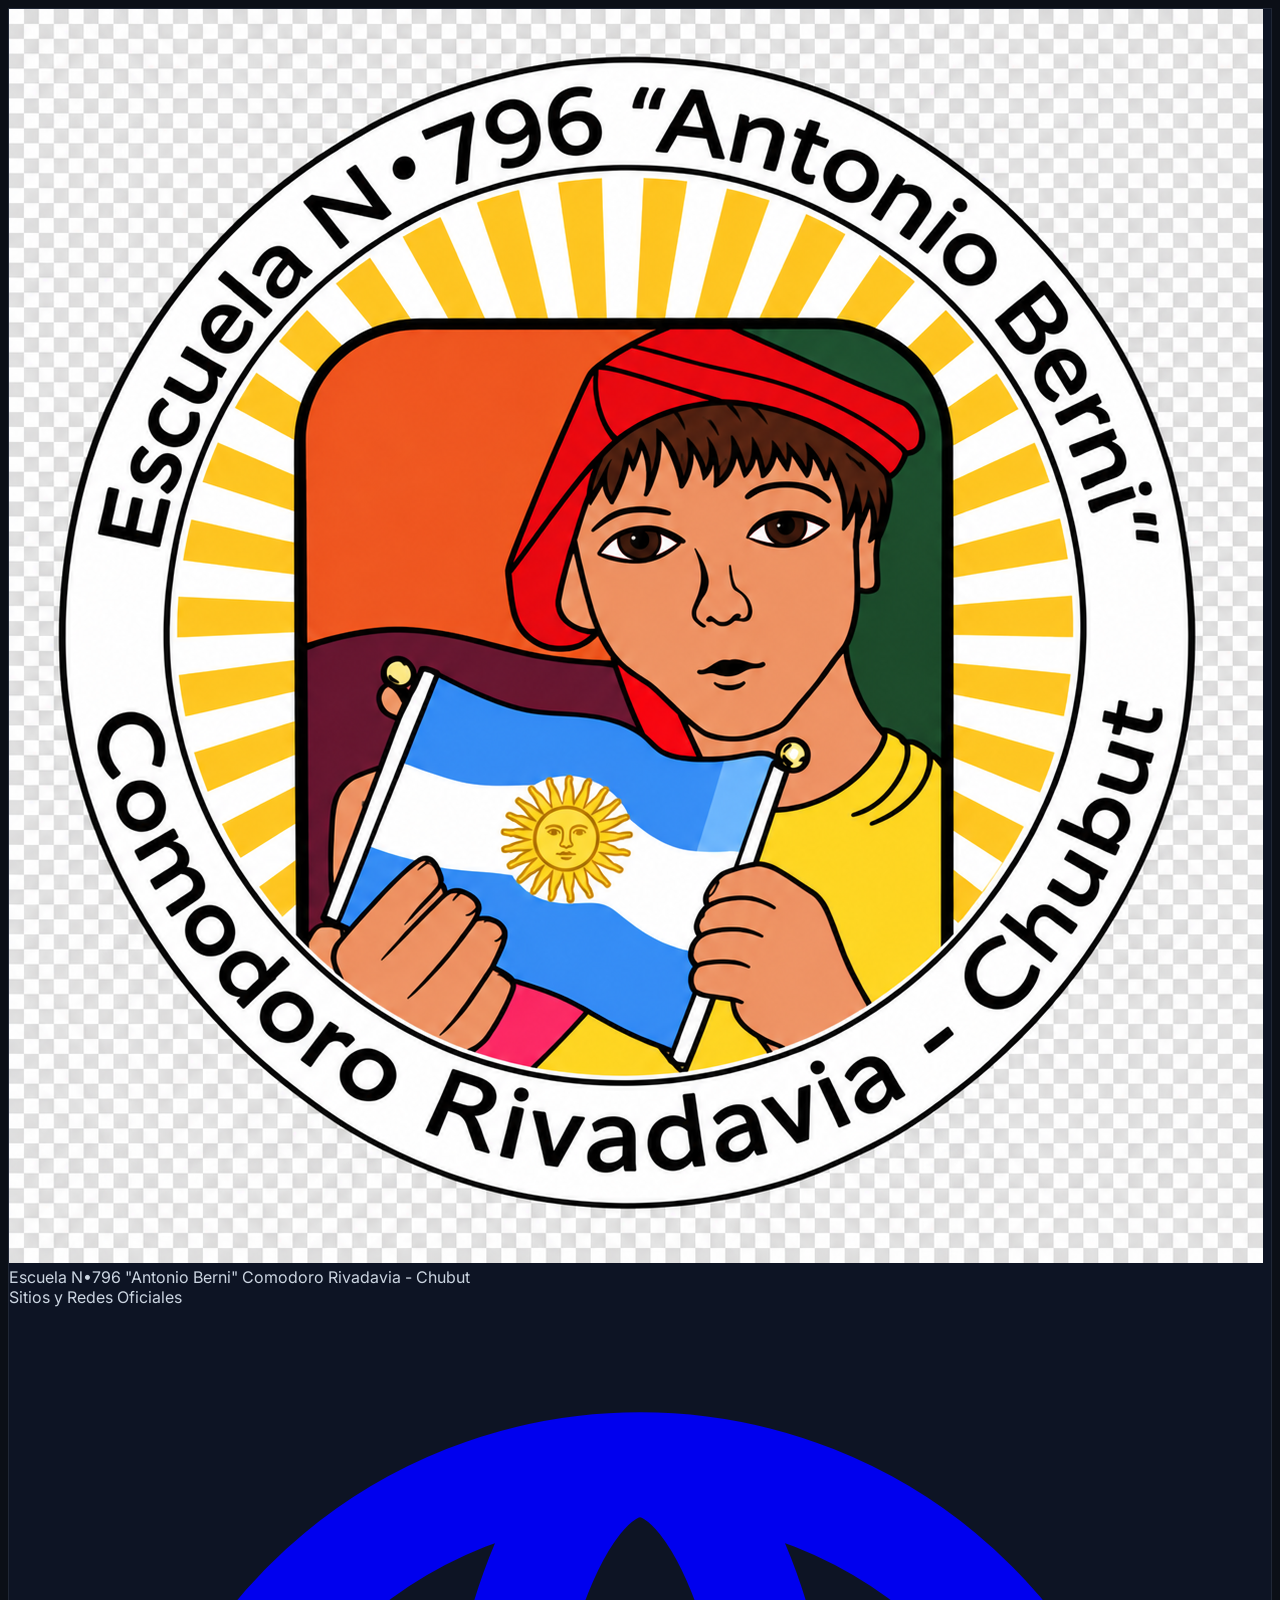
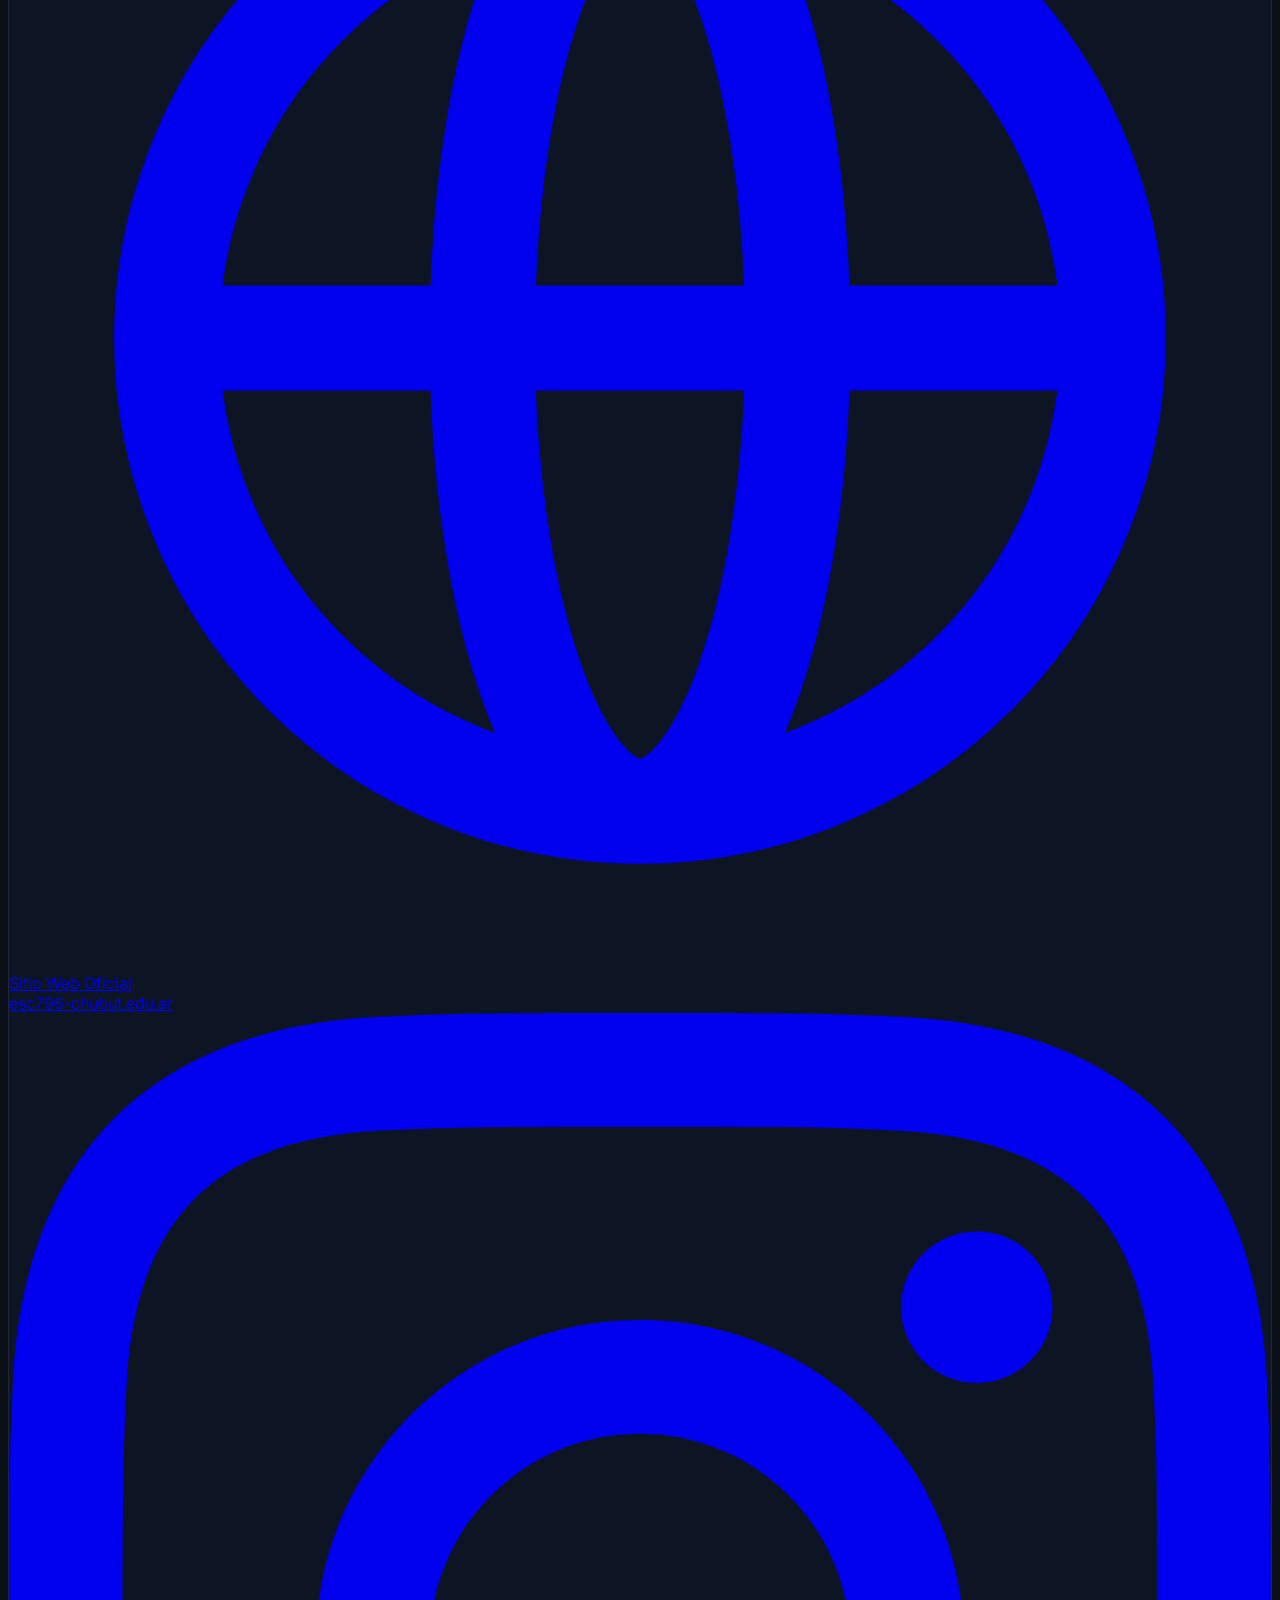
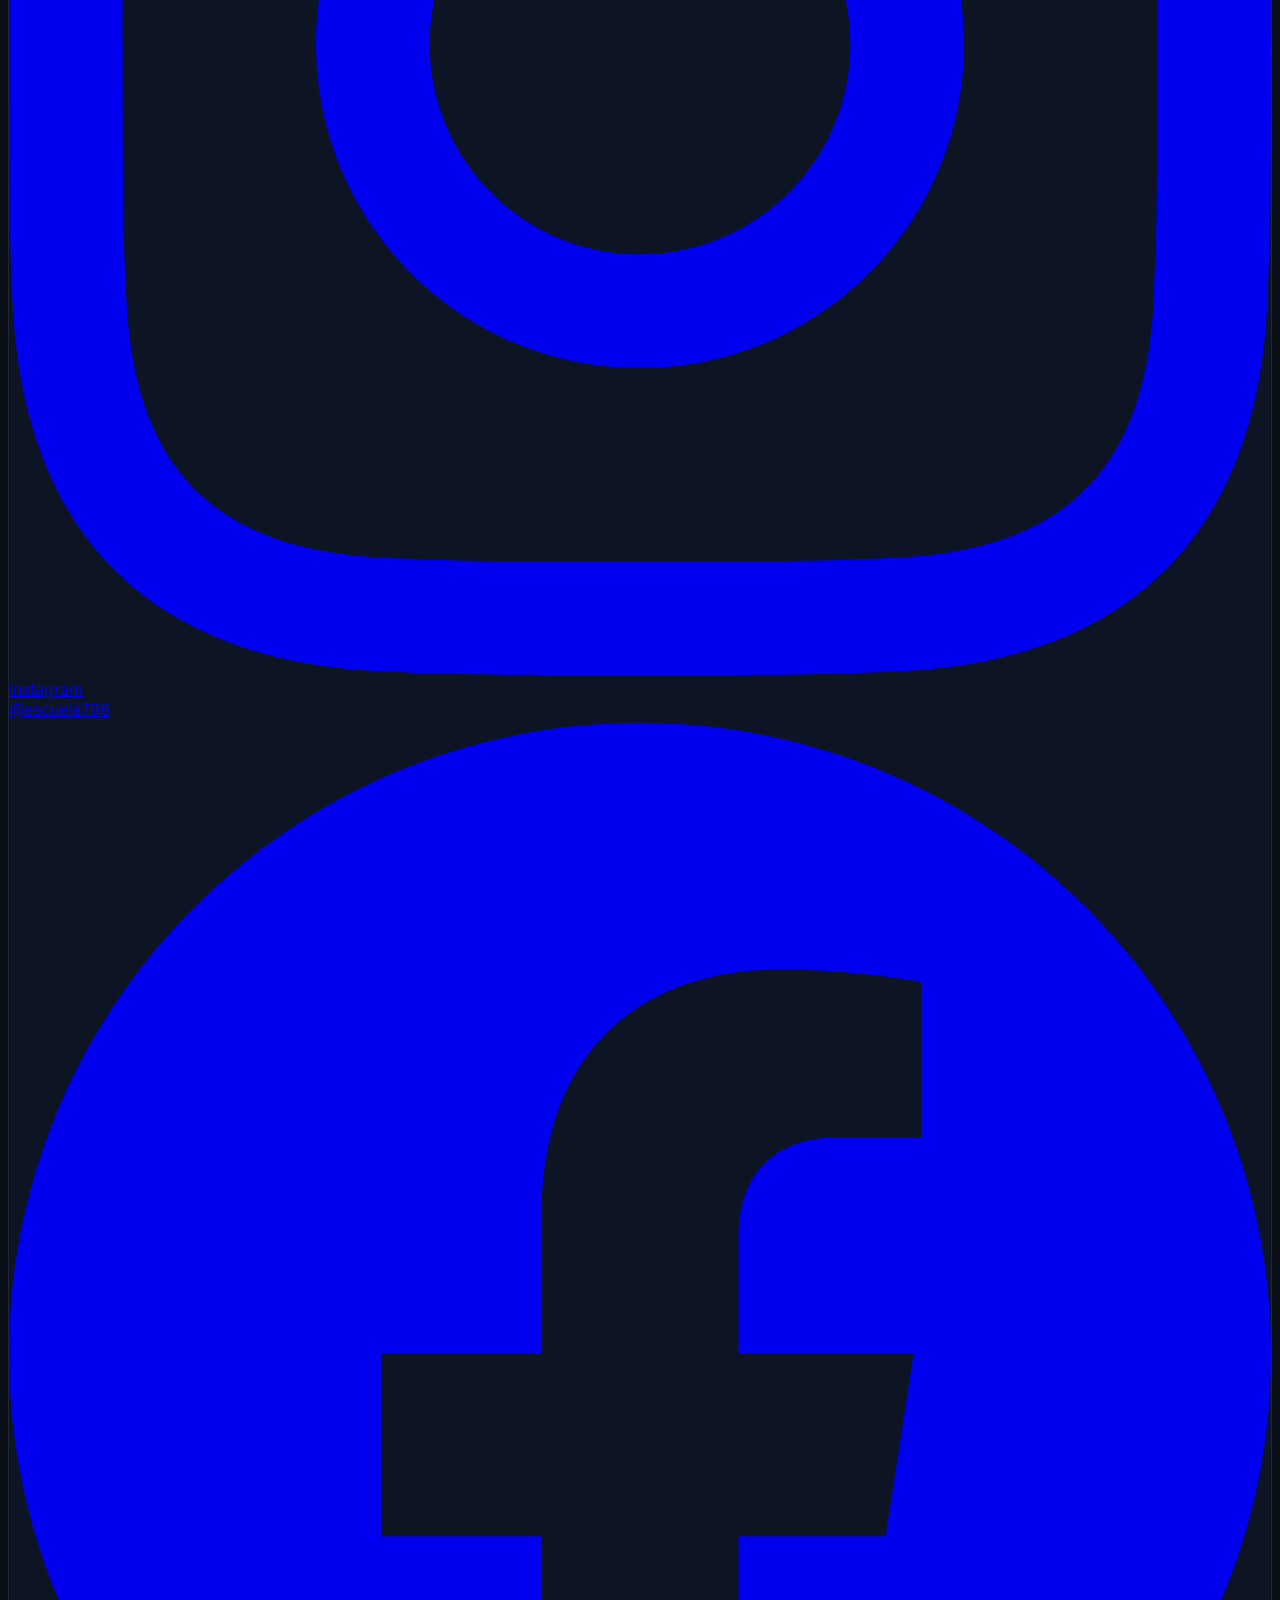
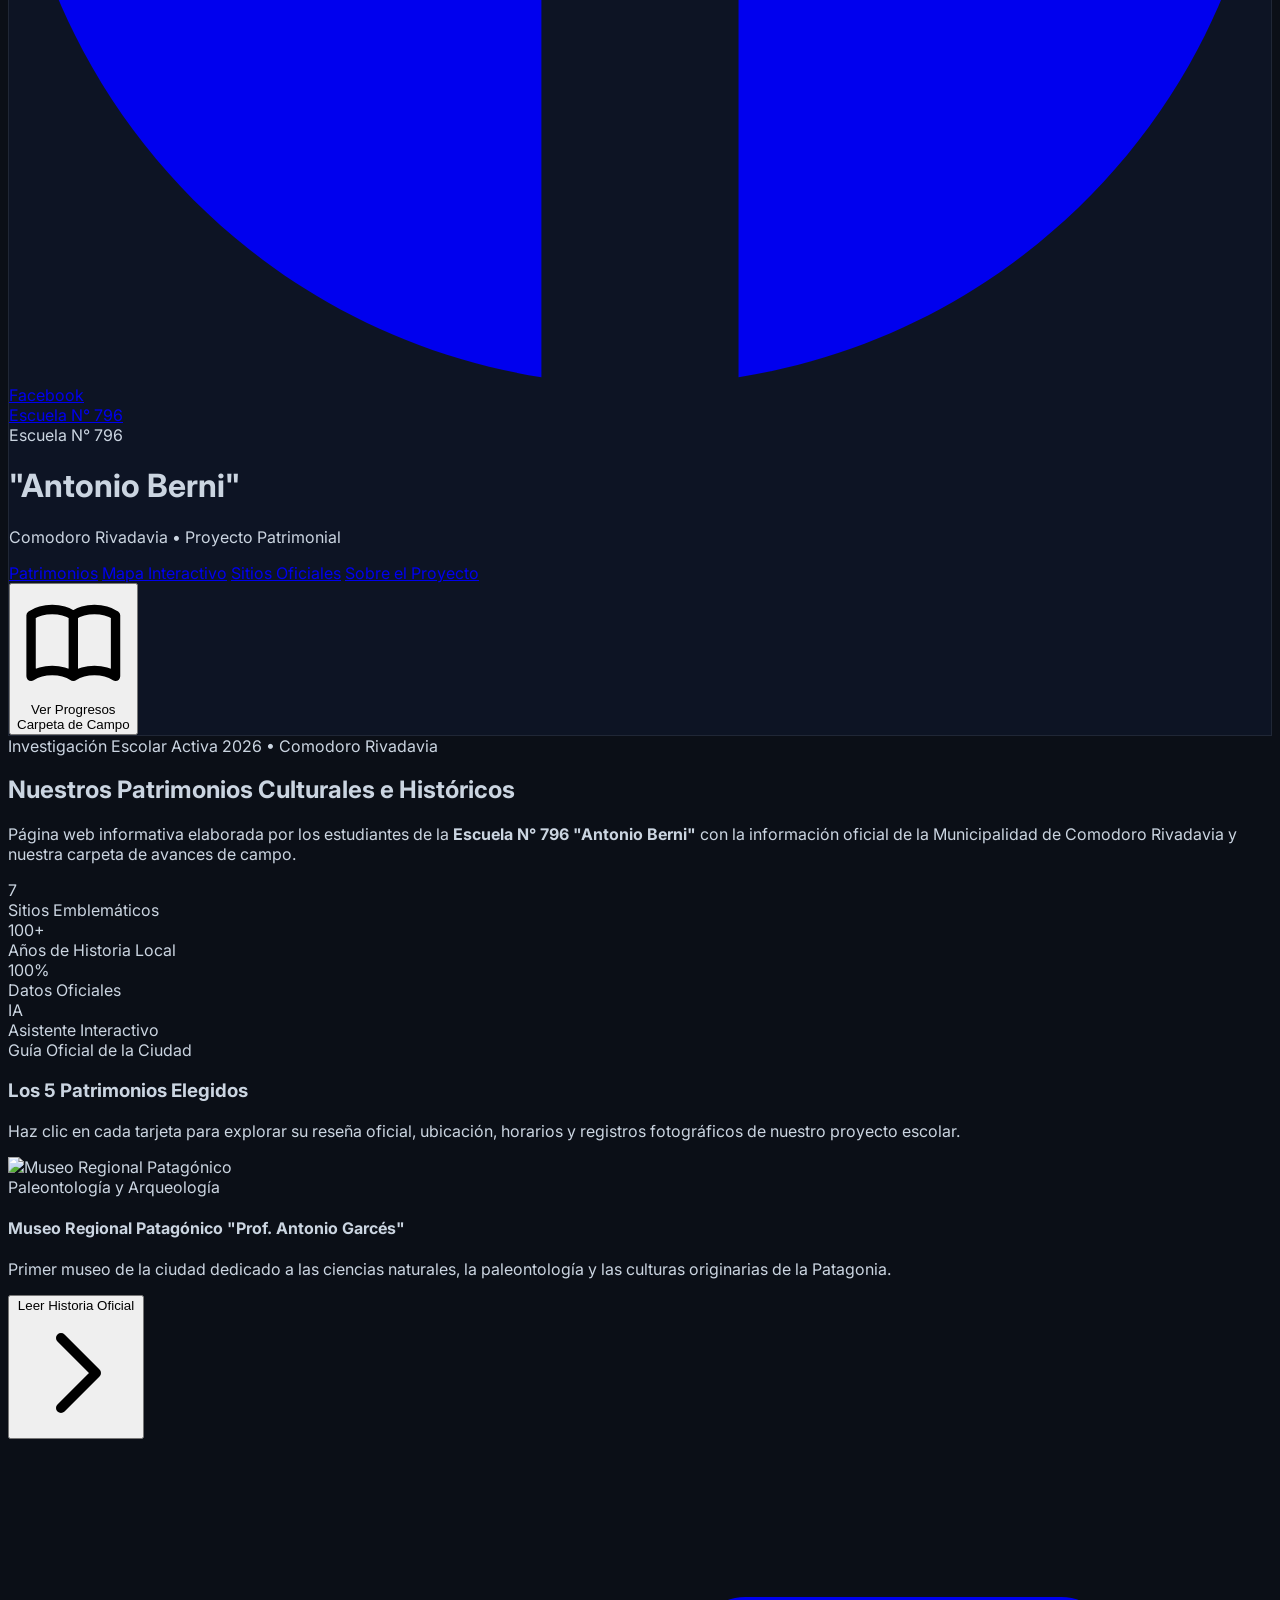
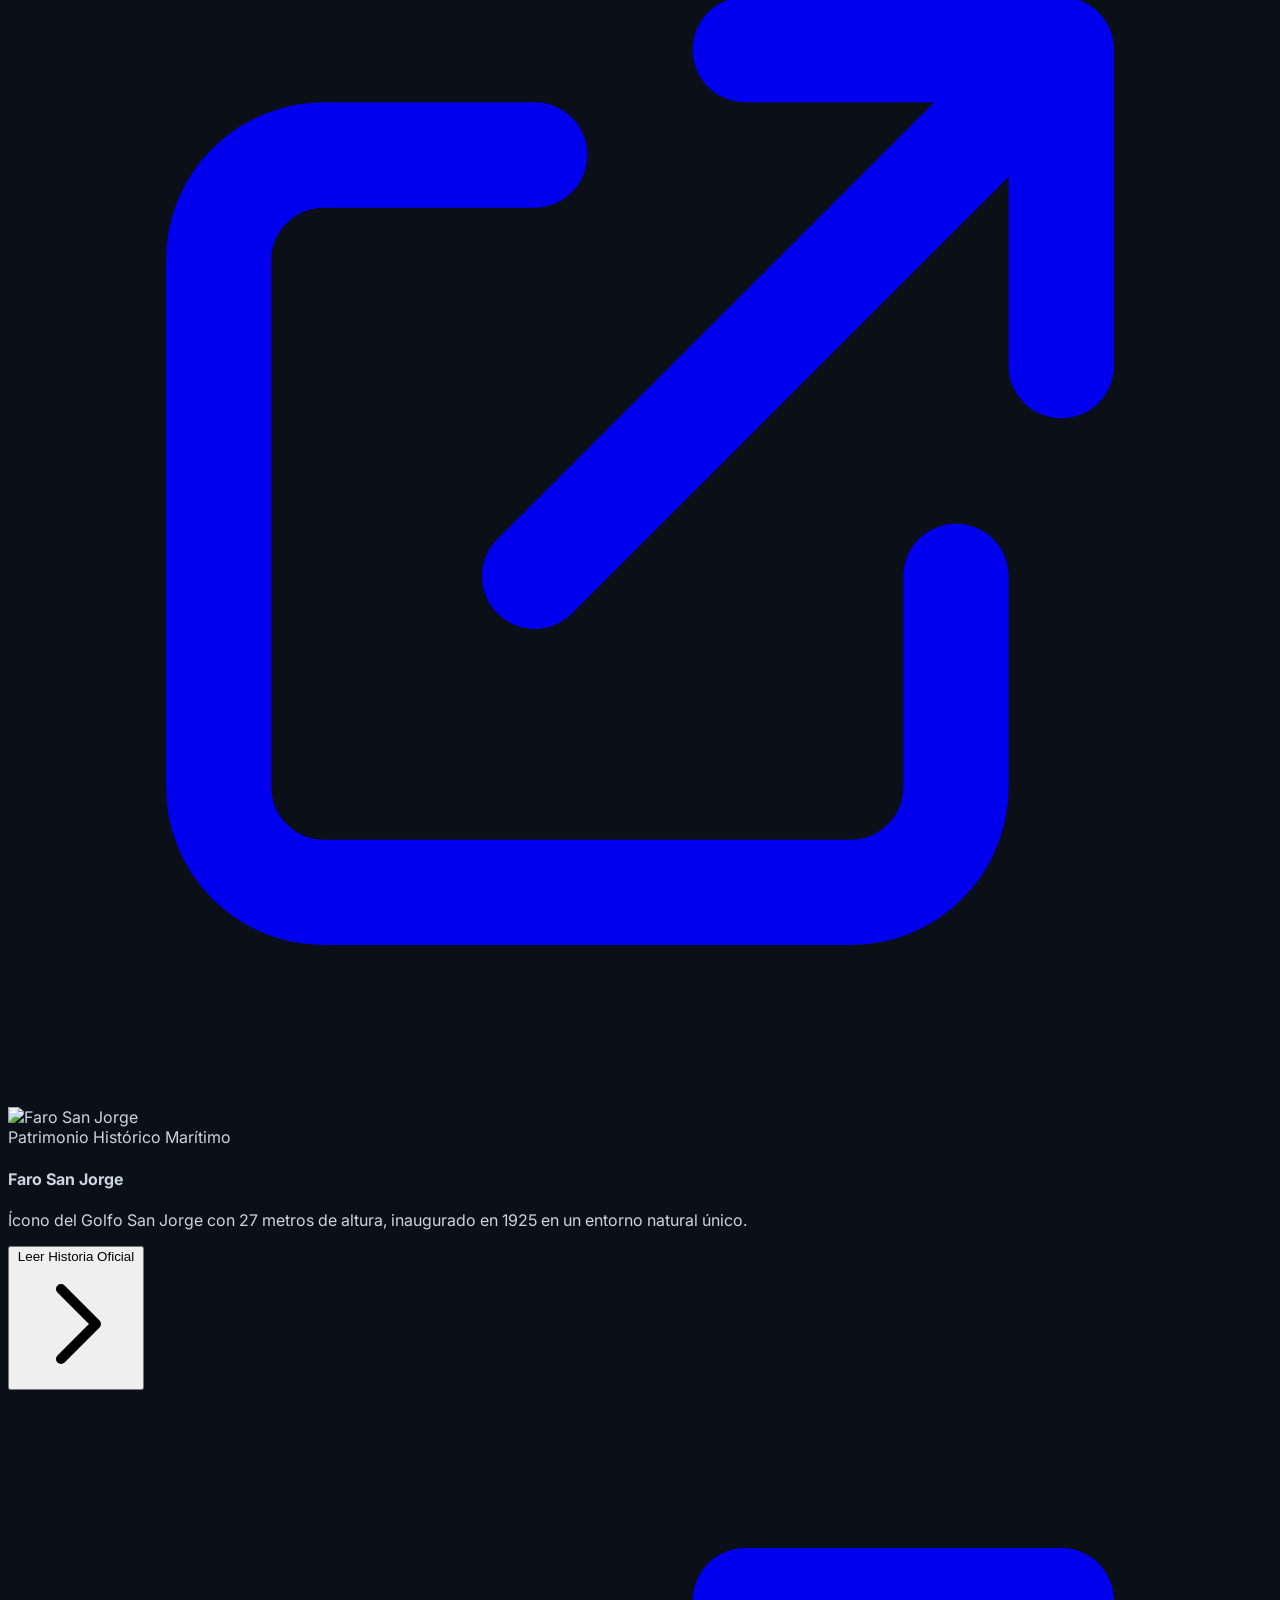
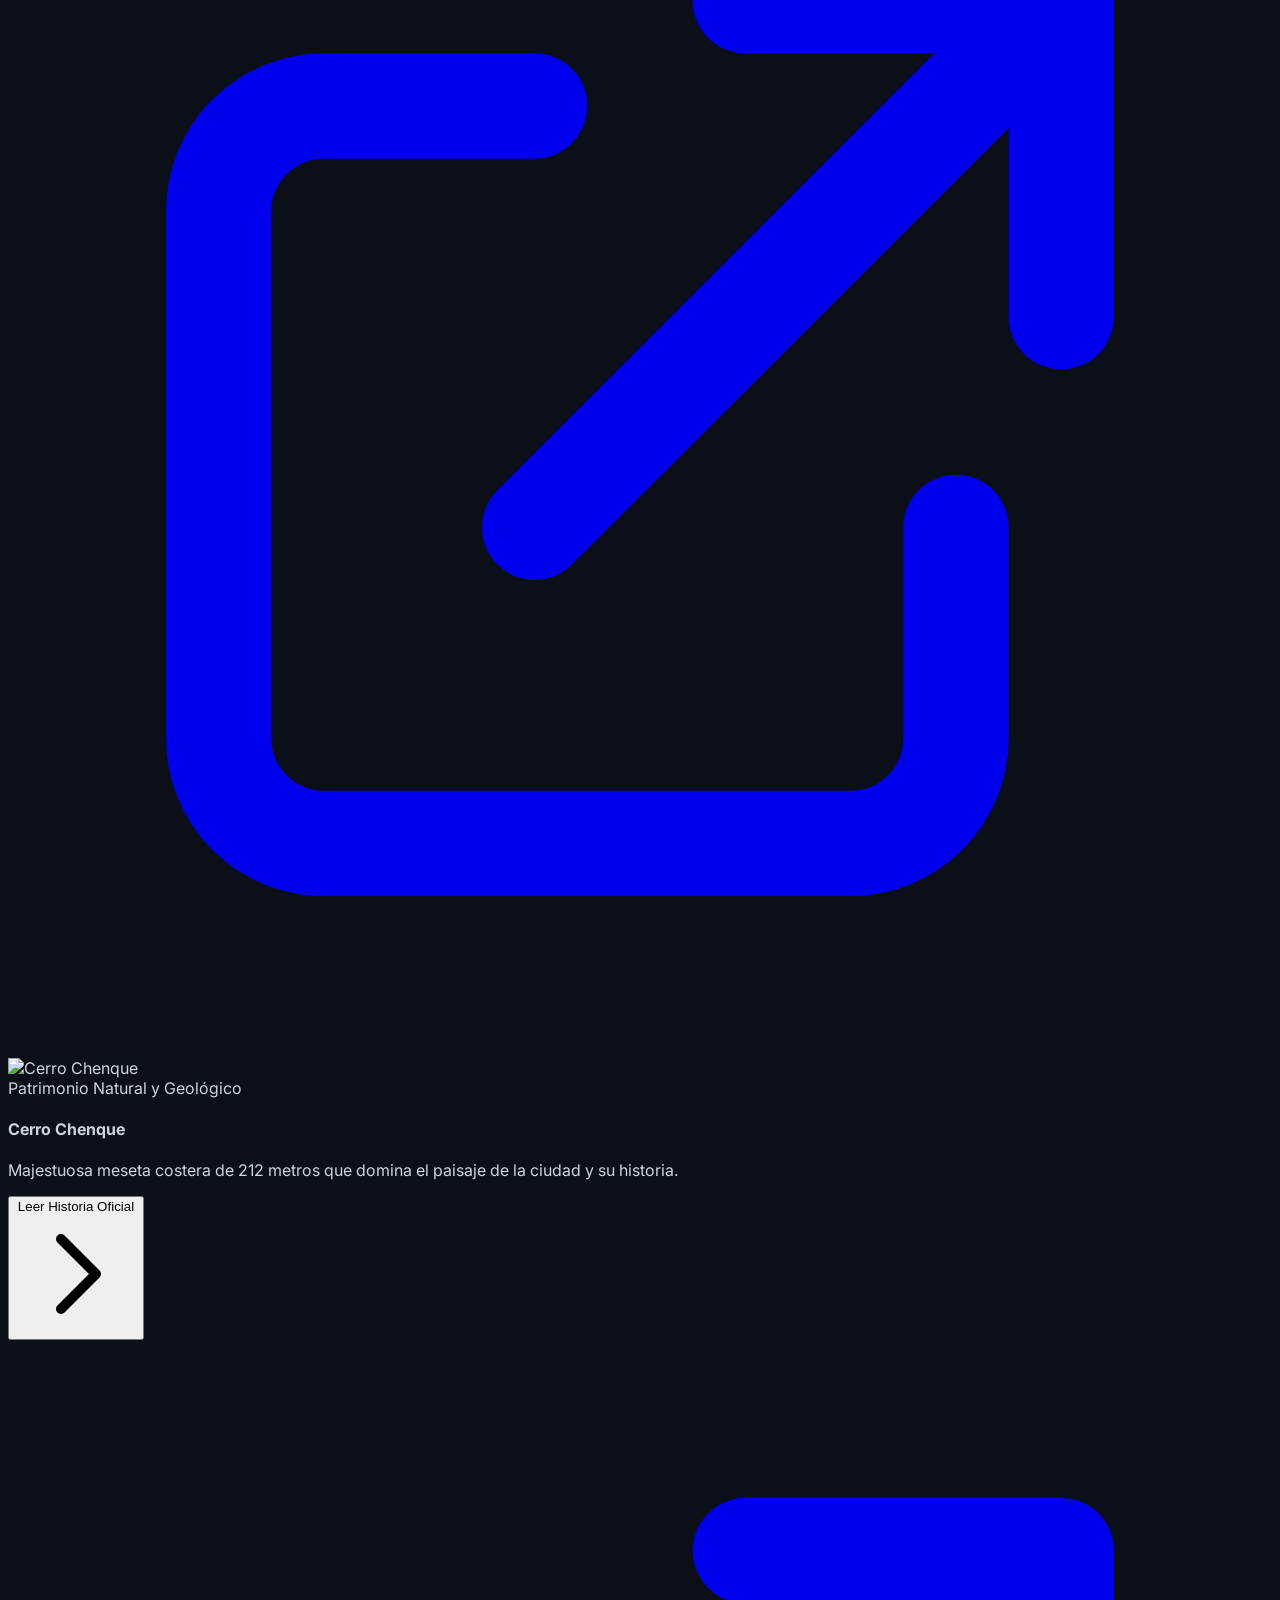
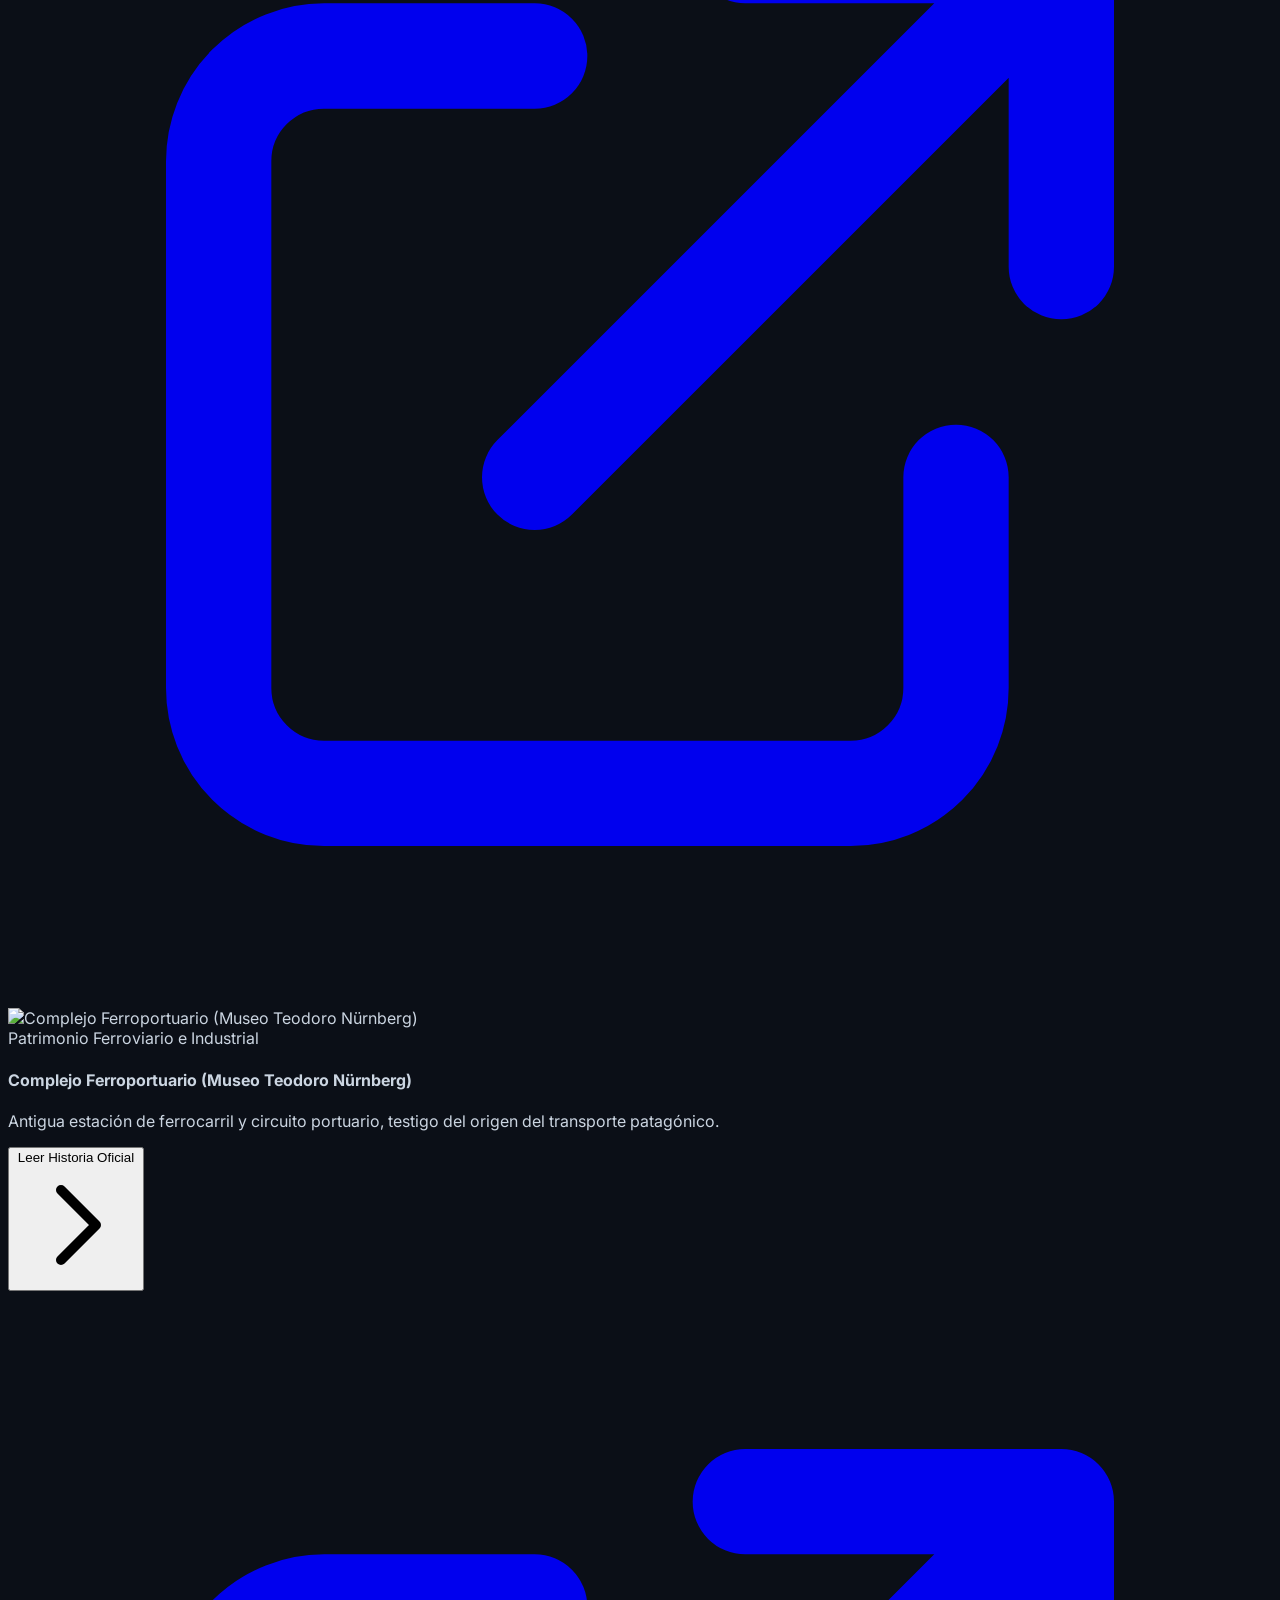
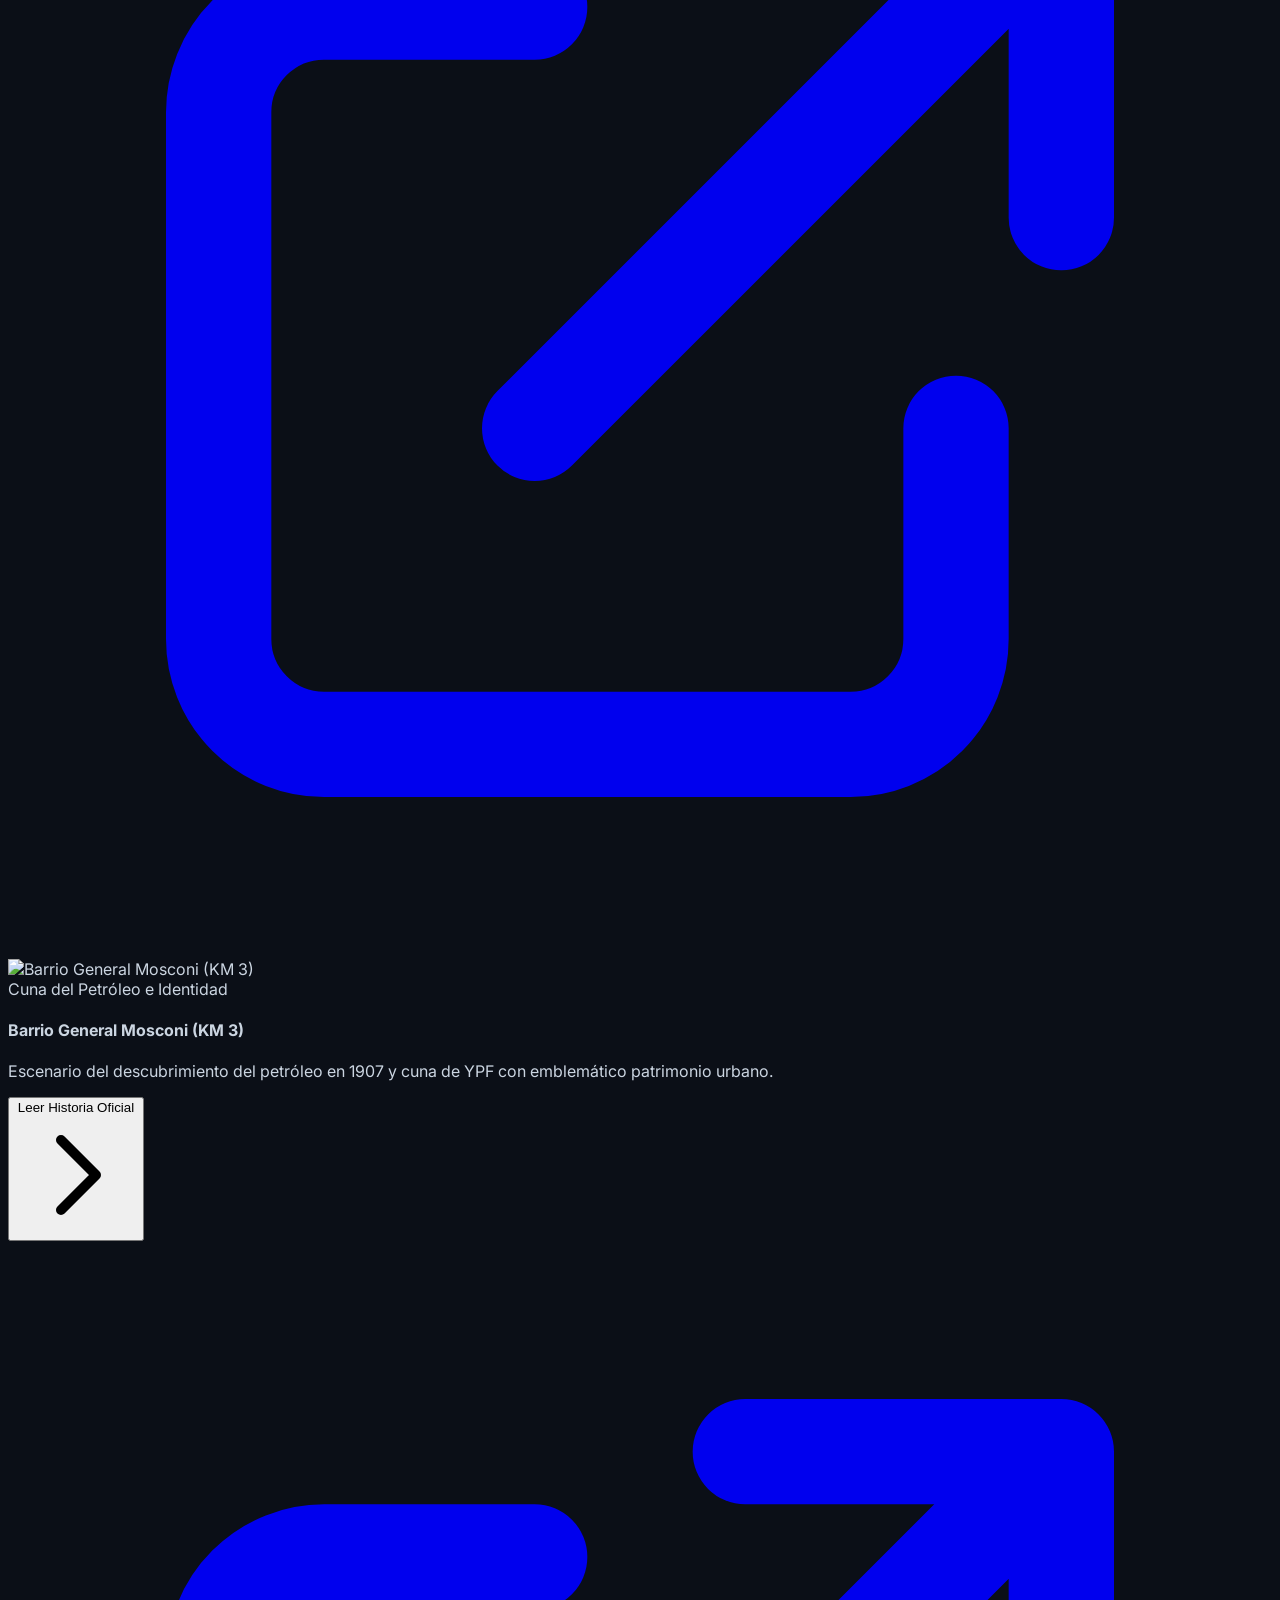
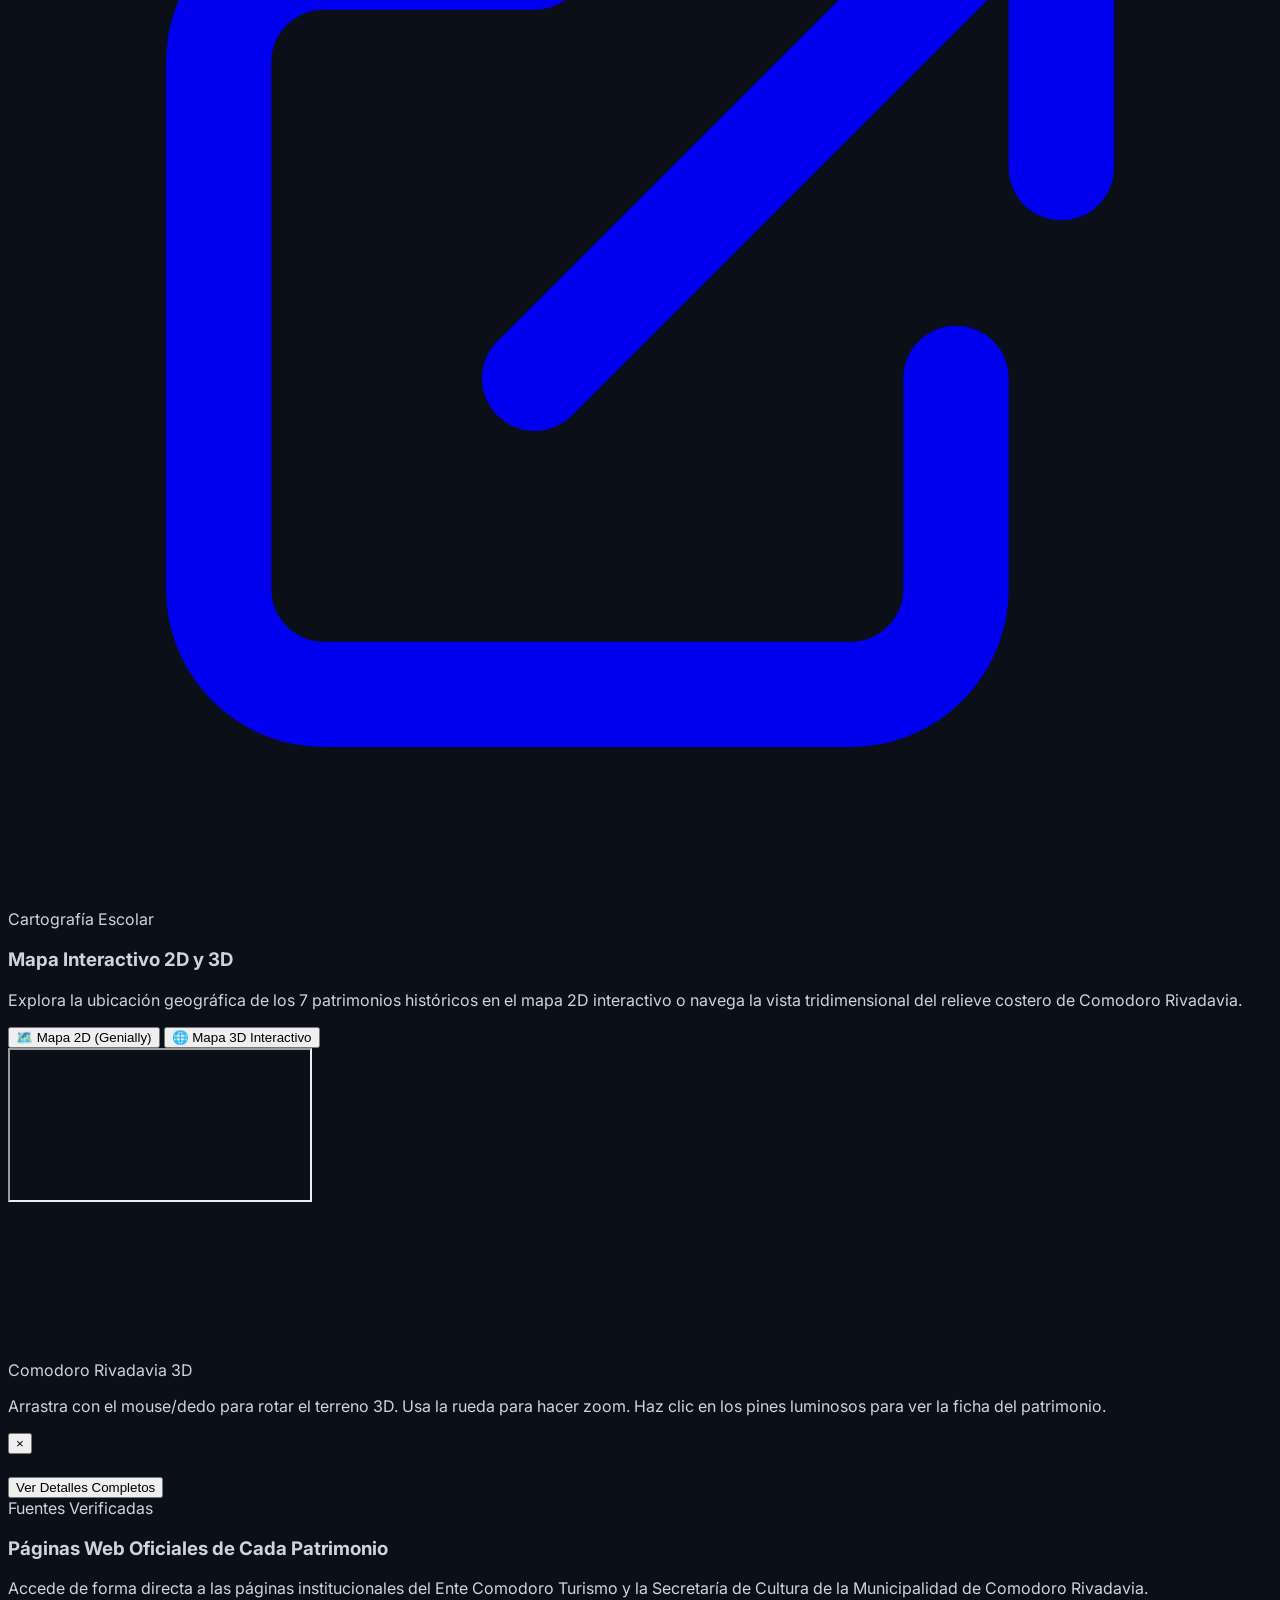
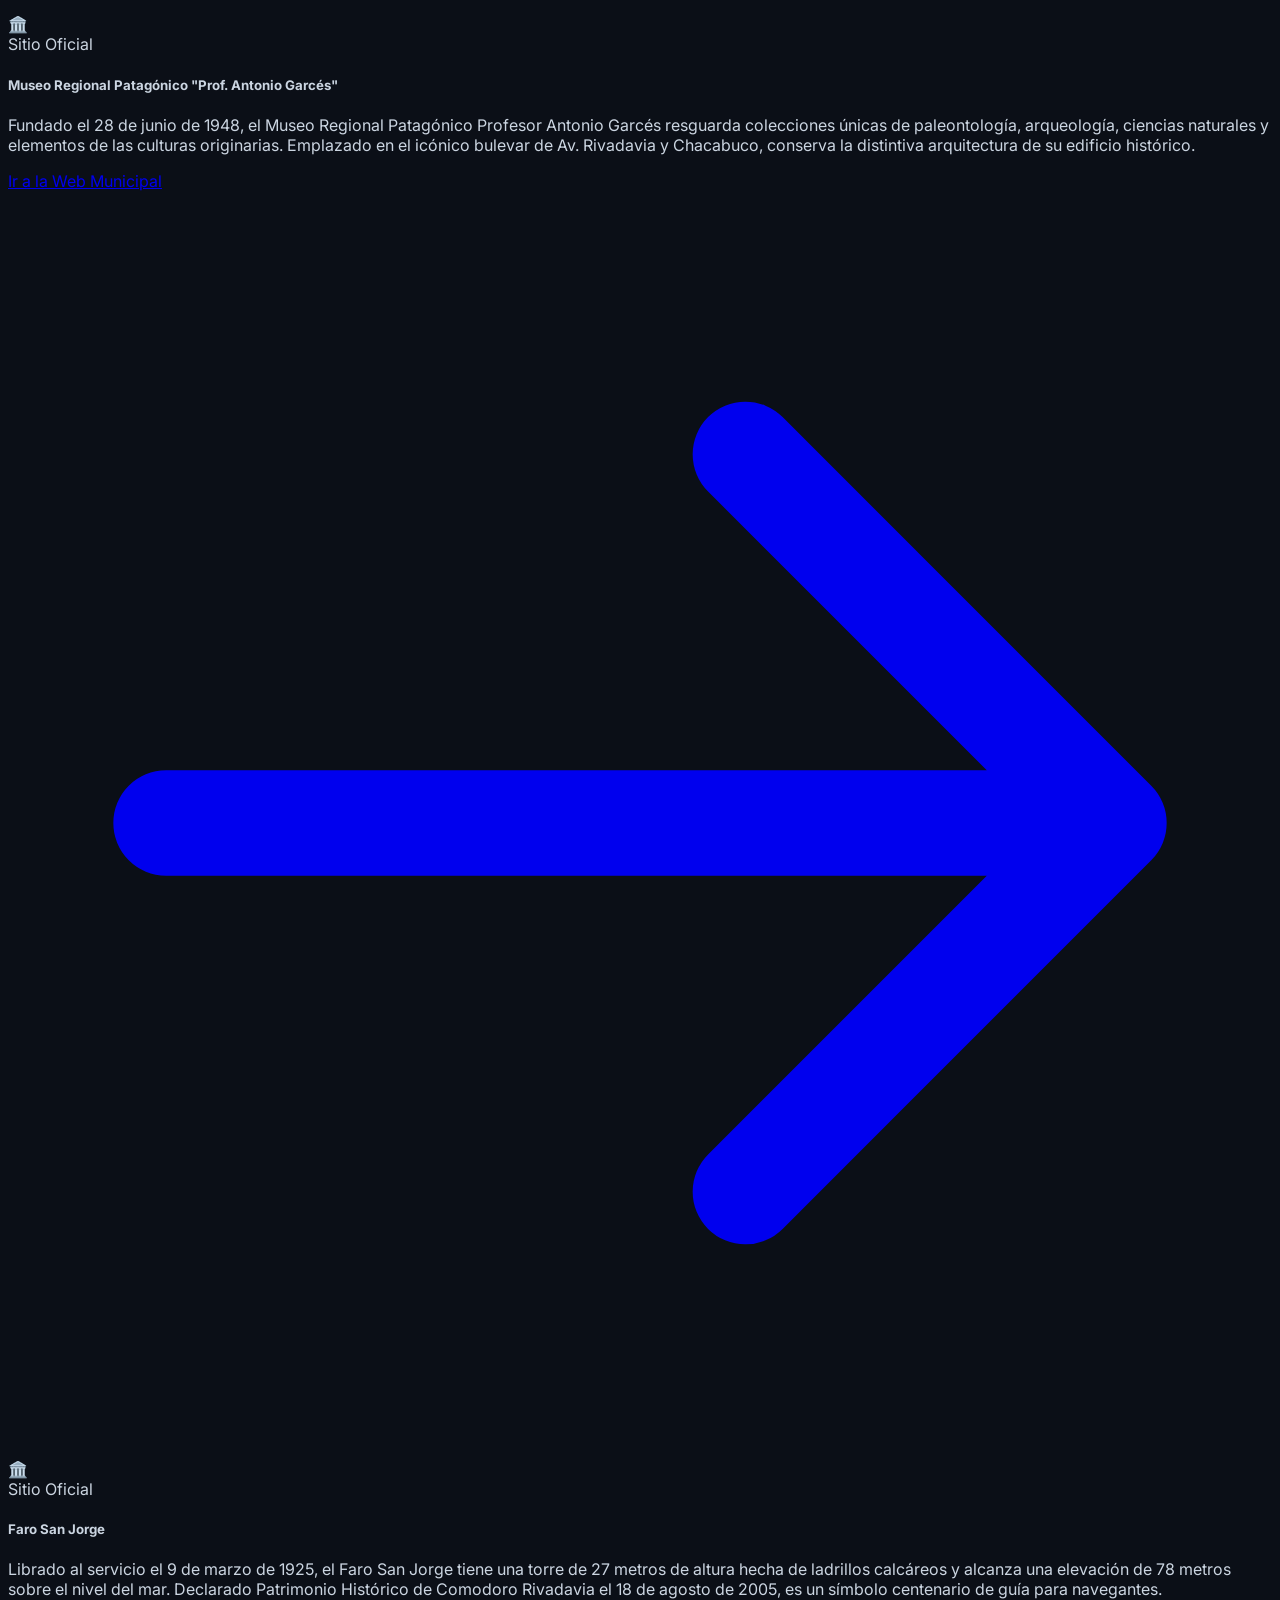
==== index (3).html @ b5d41052 "Add files via upload" ====
<!DOCTYPE html>
<html lang="es" class="scroll-smooth">
<head>
    <meta charset="UTF-8">
    <meta name="viewport" content="width=device-width, initial-scale=1.0">
    <title>Patrimonios Culturales de Comodoro Rivadavia | Escuela N° 796 Antonio Berni</title>

    <!-- Tailwind CSS CDN -->
    <script src="https://cdn.tailwindcss.com"></script>
    <script>
        tailwind.config = {
            theme: {
                extend: {
                    colors: {
                        patagonia: {
                            50: '#f4f8fa',
                            100: '#e5eff4',
                            500: '#0284c7',
                            700: '#0369a1',
                            800: '#075985',
                            900: '#0c4a6e',
                        },
                        petroleo: {
                            800: '#1e293b',
                            900: '#0f172a',
                        },
                        chenque: {
                            500: '#d97706',
                            600: '#b45309',
                            700: '#78350f',
                        }
                    },
                    fontFamily: {
                        sans: ['Inter', 'sans-serif'],
                        serif: ['Merriweather', 'serif']
                    }
                }
            }
        }
    </script>

    <!-- Google Fonts -->
    <link rel="preconnect" href="https://fonts.googleapis.com">
    <link rel="preconnect" href="https://fonts.gstatic.com" crossorigin>
    <link href="https://fonts.googleapis.com/css2?family=Inter:wght@300;400;500;600;700;800&family=Merriweather:ital,wght@0,400;0,700;1,300&display=swap" rel="stylesheet">

    <!-- Three.js CDN for 3D Map Visualizer -->
    <script src="https://cdnjs.cloudflare.com/ajax/libs/three.js/r128/three.min.js"></script>

    <!-- Custom CSS Styles -->
    <style>
        body {
            font-family: 'Inter', sans-serif;
            background-color: #0b0f17;
            color: #cbd5e1;
        }

        /* Dark Glassmorphism effects */
        .glass-card {
            background: rgba(15, 23, 42, 0.75);
            backdrop-filter: blur(14px);
            border: 1px solid rgba(255, 255, 255, 0.08);
        }

        .glass-dark {
            background: rgba(11, 15, 23, 0.85);
            backdrop-filter: blur(14px);
            border: 1px solid rgba(255, 255, 255, 0.05);
        }

        /* Dark Book page texture effect for Carpeta de Campo */
        .book-page {
            background-color: #131822;
            background-image: radial-gradient(#252e3e 0.75px, transparent 0.75px);
            background-size: 16px 16px;
            box-shadow: inset 20px 0 30px -15px rgba(0,0,0,0.5);
        }

        /* Pulse ring for AI Assistant */
        @keyframes pulse-ring {
            0% { transform: scale(0.95); box-shadow: 0 0 0 0 rgba(2, 132, 199, 0.5); }
            70% { transform: scale(1.05); box-shadow: 0 0 0 14px rgba(2, 132, 199, 0); }
            100% { transform: scale(0.95); box-shadow: 0 0 0 0 rgba(2, 132, 199, 0); }
        }

        .ai-pulse {
            animation: pulse-ring 3s infinite;
        }

        /* Book Button Animation */
        .btn-book {
            transition: all 0.3s cubic-bezier(0.34, 1.56, 0.64, 1);
        }
        .btn-book:hover {
            transform: translateY(-3px) scale(1.03);
        }

        /* Custom scrollbars */
        ::-webkit-scrollbar {
            width: 8px;
            height: 8px;
        }
        ::-webkit-scrollbar-track {
            background: #0f172a;
        }
        ::-webkit-scrollbar-thumb {
            background: #334155;
            border-radius: 4px;
        }
        ::-webkit-scrollbar-thumb:hover {
            background: #475569;
        }
    </style>
</head>
<body class="min-h-screen flex flex-col justify-between selection:bg-patagonia-700 selection:text-white bg-slate-950 text-slate-300">

    <!-- Header with School Logo -->
    <header class="sticky top-0 z-40 w-full glass-card border-b border-slate-800/80 shadow-md">
        <div class="max-w-7xl mx-auto px-4 sm:px-6 lg:px-8 h-20 flex items-center justify-between">
            
            <!-- Logo Escuela 796 Antonio Berni in Top Corner -->
            <div class="flex items-center space-x-3">
                <div class="relative group cursor-pointer" tabindex="0">
                    <div class="w-13 h-13 rounded-full bg-slate-900 p-0.5 shadow-md flex items-center justify-center transition-transform group-hover:scale-105 border border-amber-500/40">
                        <!-- Official Emblem Logo for Escuela 796 Antonio Berni -->
                       <img src="nuevologoescuela.png" alt="Logo Escuela N° 796" class="w-12 h-12 rounded-full object-contain">
                            <!-- Outer White Circle with Black Border -->
                            <circle cx="100" cy="100" r="97" fill="#FFFFFF" stroke="#000000" stroke-width="3"/>
                            
                            <!-- Sun Rays Background -->
                            <g fill="#E38924">
                                <polygon points="100,100 75,20 86,18"/>
                                <polygon points="100,100 93,16 107,16"/>
                                <polygon points="100,100 114,18 125,20"/>
                                <polygon points="100,100 133,26 143,31"/>
                                <polygon points="100,100 151,39 160,46"/>
                                <polygon points="100,100 167,55 174,64"/>
                                <polygon points="100,100 179,74 183,85"/>
                                <polygon points="100,100 184,95 184,106"/>
                                <polygon points="100,100 67,26 57,31"/>
                                <polygon points="100,100 49,39 40,46"/>
                                <polygon points="100,100 33,55 26,64"/>
                                <polygon points="100,100 21,74 17,85"/>
                                <polygon points="100,100 16,95 16,106"/>
                            </g>

                            <!-- Inner Rounded Rectangular Frame -->
                            <rect x="48" y="52" width="104" height="116" rx="22" fill="#20110A" stroke="#000000" stroke-width="2.5"/>
                            <path d="M 49 110 C 70 100, 130 100, 151 110 L 151 166 Q 151 168 148 168 L 52 168 Q 49 168 49 166 Z" fill="#712816"/>
                            
                            <!-- Juanito Laguna Body & Shirt -->
                            <path d="M 115 125 C 122 132, 140 148, 148 168 L 118 168 C 110 152, 110 138, 115 125 Z" fill="#ECA92B" stroke="#000000" stroke-width="1.5"/>
                            <path d="M 120 118 L 128 135 L 118 138 Z" fill="#C67756"/>
                            
                            <!-- Face & Features -->
                            <path d="M 85 62 Q 135 60 142 105 Q 140 135 110 135 Q 75 130 85 62 Z" fill="#D28362" stroke="#000000" stroke-width="2"/>
                            <ellipse cx="102" cy="94" rx="6" ry="4" fill="#FFFFFF" stroke="#000000" stroke-width="1"/>
                            <circle cx="102" cy="94" r="2.5" fill="#3D2012"/>
                            <ellipse cx="126" cy="92" rx="6" ry="4" fill="#FFFFFF" stroke="#000000" stroke-width="1"/>
                            <circle cx="126" cy="92" r="2.5" fill="#3D2012"/>
                            <path d="M 110 98 Q 114 108 108 112" stroke="#68341D" stroke-width="1.5" fill="none"/>
                            <path d="M 110 118 Q 118 120 122 117" stroke="#000000" stroke-width="1.5" fill="none"/>
                            
                            <!-- Red Beret -->
                            <path d="M 80 88 C 70 70, 85 52, 115 52 C 140 52, 155 70, 142 85 C 130 88, 90 92, 80 88 Z" fill="#BA3220" stroke="#000000" stroke-width="2"/>
                            <path d="M 80 88 Q 105 78 142 85 Q 115 95 80 88 Z" fill="#8E2315"/>
                            
                            <!-- Earth Globe in Hands -->
                            <circle cx="92" cy="138" r="26" fill="#1B61D1" stroke="#000000" stroke-width="2"/>
                            <path d="M 78 125 Q 90 120 95 130 Q 88 142 74 140 Z" fill="#3AA843"/>
                            <path d="M 94 135 Q 108 128 112 142 Q 100 158 88 152 Q 88 142 94 135 Z" fill="#3AA843"/>
                            
                            <!-- Hands -->
                            <path d="M 64 130 C 52 140, 58 160, 78 162 C 85 162, 90 150, 82 140 C 72 135, 66 128, 64 130 Z" fill="#C67756" stroke="#000000" stroke-width="1.5"/>
                            <path d="M 102 140 C 112 145, 118 160, 102 165 C 92 165, 88 150, 96 142 Z" fill="#C67756" stroke="#000000" stroke-width="1.5"/>

                            <!-- Inner Frame Border Overlay -->
                            <rect x="48" y="52" width="104" height="116" rx="22" fill="none" stroke="#000000" stroke-width="2.5"/>

                            <!-- Text Paths for Circular Border Text -->
                            <path id="topTextPath" d="M 22,100 A 78,78 0 0,1 178,100" fill="none"/>
                            <path id="bottomTextPath" d="M 178,100 A 78,78 0 0,1 22,100" fill="none"/>
                            <text font-family="'Inter', sans-serif" font-weight="800" font-size="11.5" fill="#000000">
                                <textPath href="#topTextPath" startOffset="50%" text-anchor="middle">Escuela N•796 "Antonio Berni"</textPath>
                            </text>
                            <text font-family="'Inter', sans-serif" font-weight="700" font-size="10.5" fill="#000000">
                                <textPath href="#bottomTextPath" startOffset="50%" text-anchor="middle">Comodoro Rivadavia - Chubut</textPath>
                            </text>
                        </svg>
                    </div>

                    <!-- Social Media Hover / Click Popover Menu -->
                    <div class="absolute top-full left-0 mt-2 w-56 bg-slate-900/95 backdrop-blur-md border border-slate-700/80 rounded-2xl shadow-2xl p-2.5 opacity-0 invisible group-hover:opacity-100 group-hover:visible group-focus:opacity-100 group-focus:visible transition-all duration-200 z-50 transform origin-top-left group-hover:translate-y-0 translate-y-1">
                        <div class="text-[10px] uppercase font-extrabold tracking-wider text-slate-400 px-2.5 py-1 border-b border-slate-800 mb-1 flex items-center justify-between">
                            <span>Sitios y Redes Oficiales</span>
                            <span class="w-2 h-2 rounded-full bg-emerald-400 animate-pulse"></span>
                        </div>
                        
                        <!-- Sitio Web Oficial Button -->
                        <a href="https://esc796-chubut.edu.ar" target="_blank" rel="noopener noreferrer" class="flex items-center space-x-2.5 p-2 rounded-xl hover:bg-sky-900/40 text-slate-200 hover:text-white transition">
                            <div class="w-7 h-7 rounded-lg bg-sky-600 flex items-center justify-center shrink-0 shadow-sm">
                                <svg class="w-4 h-4 text-white" fill="none" stroke="currentColor" viewBox="0 0 24 24">
                                    <path stroke-linecap="round" stroke-linejoin="round" stroke-width="2" d="M21 12a9 9 0 01-9 9m9-9a9 9 0 00-9-9m9 9H3m9 9a9 9 0 01-9-9m9 9c1.657 0 3-4.03 3-9s-1.343-9-3-9m0 18c-1.657 0-3-4.03-3-9s1.343-9 3-9m-9 9a9 9 0 019-9"></path>
                                </svg>
                            </div>
                            <div class="text-xs">
                                <div class="font-bold text-sky-300">Sitio Web Oficial</div>
                                <div class="text-[10px] text-slate-400">esc796-chubut.edu.ar</div>
                            </div>
                        </a>

                        <!-- Instagram Button -->
                        <a href="https://www.instagram.com/escuela796/" target="_blank" rel="noopener noreferrer" class="flex items-center space-x-2.5 p-2 rounded-xl hover:bg-gradient-to-r hover:from-purple-900/50 hover:to-pink-900/50 text-slate-200 hover:text-white transition">
                            <div class="w-7 h-7 rounded-lg bg-gradient-to-tr from-amber-500 via-rose-500 to-purple-600 flex items-center justify-center shrink-0 shadow-sm">
                                <svg class="w-4 h-4 text-white" fill="currentColor" viewBox="0 0 24 24">
                                    <path d="M12 2.163c3.204 0 3.584.012 4.85.07 3.252.148 4.771 1.691 4.919 4.919.058 1.265.069 1.645.069 4.849 0 3.205-.012 3.584-.069 4.849-.149 3.225-1.664 4.771-4.919 4.919-1.266.058-1.644.07-4.85.07-3.204 0-3.584-.012-4.849-.07-3.26-.149-4.771-1.699-4.919-4.92-.058-1.265-.07-1.644-.07-4.849 0-3.204.013-3.583.07-4.849.149-3.227 1.664-4.771 4.919-4.919 1.266-.057 1.645-.069 4.849-.069zm0-2.163c-3.259 0-3.667.014-4.947.072-4.358.2-6.78 2.618-6.98 6.98-.059 1.281-.073 1.689-.073 4.948 0 3.259.014 3.668.072 4.948.2 4.358 2.618 6.78 6.98 6.98 1.281.058 1.689.072 4.948.072 3.259 0 3.668-.014 4.948-.072 4.354-.2 6.782-2.618 6.979-6.98.059-1.28.073-1.689.073-4.948 0-3.259-.014-3.667-.072-4.947-.196-4.354-2.617-6.78-6.979-6.98-1.281-.059-1.69-.073-4.949-.073zm0 5.838c-3.403 0-6.162 2.759-6.162 6.162s2.759 6.163 6.162 6.163 6.162-2.759 6.162-6.163c0-3.403-2.759-6.162-6.162-6.162zm0 10.162c-2.209 0-4-1.79-4-4 0-2.209 1.791-4 4-4s4 1.791 4 4c0 2.21-1.791 4-4 4zm6.406-11.845c-.796 0-1.441.645-1.441 1.44s.645 1.44 1.441 1.44c.795 0 1.439-.645 1.439-1.44s-.644-1.44-1.439-1.44z"/>
                                </svg>
                            </div>
                            <div class="text-xs">
                                <div class="font-bold text-pink-300">Instagram</div>
                                <div class="text-[10px] text-slate-400">@escuela796</div>
                            </div>
                        </a>

                        <!-- Facebook Button -->
                        <a href="https://www.facebook.com/Escuela796/posts/1676485381150538/" target="_blank" rel="noopener noreferrer" class="flex items-center space-x-2.5 p-2 rounded-xl hover:bg-blue-900/40 text-slate-200 hover:text-white transition">
                            <div class="w-7 h-7 rounded-lg bg-blue-600 flex items-center justify-center shrink-0 shadow-sm">
                                <svg class="w-4 h-4 text-white" fill="currentColor" viewBox="0 0 24 24">
                                    <path d="M24 12.073c0-6.627-5.373-12-12-12s-12 5.373-12 12c0 5.99 4.388 10.954 10.125 11.854v-8.385H7.078v-3.47h3.047V9.43c0-3.007 1.792-4.669 4.533-4.669 1.312 0 2.686.235 2.686.235v2.953H15.83c-1.491 0-1.956.925-1.956 1.874v2.25h3.328l-.532 3.47h-2.796v8.385C19.612 23.027 24 18.062 24 12.073z"/>
                                </svg>
                            </div>
                            <div class="text-xs">
                                <div class="font-bold text-blue-300">Facebook</div>
                                <div class="text-[10px] text-slate-400">Escuela N° 796</div>
                            </div>
                        </a>
                    </div>
                </div>

                <div>
                    <span class="inline-block text-xs font-bold tracking-wider text-sky-400 uppercase bg-slate-800/90 px-2 py-0.5 rounded-full border border-sky-900/50">Escuela N° 796</span>
                    <h1 class="text-lg sm:text-xl font-extrabold text-slate-100 leading-tight">
                        "Antonio Berni"
                    </h1>
                    <p class="text-xs text-slate-400 hidden sm:block">Comodoro Rivadavia &bull; Proyecto Patrimonial</p>
                </div>
            </div>

            <!-- Navigation Links & Book Button -->
            <div class="flex items-center space-x-2 sm:space-x-4">
                <nav class="hidden md:flex space-x-6 text-sm font-semibold text-slate-300">
                    <a href="#patrimonios" class="hover:text-sky-400 transition">Patrimonios</a>
                    <a href="#mapa" class="hover:text-sky-400 transition">Mapa Interactivo</a>
                    <a href="#oficiales" class="hover:text-sky-400 transition">Sitios Oficiales</a>
                    <a href="#proyecto" class="hover:text-sky-400 transition">Sobre el Proyecto</a>
                </nav>

                <!-- Carpeta de Campo Button in Shape of a Book -->
                <button id="openBookBtn" onclick="toggleBookModal()" class="btn-book flex items-center space-x-2 bg-gradient-to-r from-amber-900/90 via-amber-800 to-chenque-700 text-amber-100 px-4 py-2.5 rounded-xl shadow-lg shadow-amber-950/40 hover:shadow-amber-900/40 font-medium text-sm border border-amber-600/30">
                    <!-- Simple Book Icon Badge -->
                    <div class="bg-amber-950/60 p-1.5 rounded-lg border border-amber-500/30 flex items-center justify-center">
                        <svg class="w-5 h-5 text-amber-300" fill="none" stroke="currentColor" viewBox="0 0 24 24" xmlns="http://www.w3.org/2000/svg">
                            <path stroke-linecap="round" stroke-linejoin="round" stroke-width="2" d="M12 6.253v13m0-13C10.832 5.477 9.246 5 7.5 5S4.168 5.477 3 6.253v13C4.168 18.477 5.754 18 7.5 18s3.332.477 4.5 1.253m0-13C13.168 5.477 14.754 5 16.5 5c1.747 0 3.332.477 4.5 1.253v13C19.832 18.477 18.247 18 16.5 18c-1.746 0-3.332.477-4.5 1.253"></path>
                        </svg>
                    </div>
                    <div class="text-left leading-tight hidden xs:block">
                        <div class="text-[10px] uppercase font-bold tracking-wider text-amber-300">Ver Progresos</div>
                        <div class="font-bold text-xs text-amber-100">Carpeta de Campo</div>
                    </div>
                </button>
            </div>
        </div>
    </header>

    <main class="flex-grow">
        <!-- Hero Section -->
        <section class="relative bg-gradient-to-b from-slate-950 via-slate-900 to-slate-950 text-white py-16 sm:py-24 overflow-hidden border-b border-slate-800/60">
            <!-- Background Decorative Grid -->
            <div class="absolute inset-0 opacity-10 bg-[radial-gradient(#38bdf8_1px,transparent_1px)] [background-size:20px_20px]"></div>
            
            <div class="max-w-7xl mx-auto px-4 sm:px-6 lg:px-8 relative z-10 text-center">
                <div class="inline-flex items-center space-x-2 bg-slate-900/90 backdrop-blur border border-sky-500/30 px-3.5 py-1.5 rounded-full text-xs font-medium text-sky-300 mb-6 shadow-md">
                    <span class="w-2 h-2 rounded-full bg-emerald-400 animate-pulse"></span>
                    <span>Investigación Escolar Activa 2026 &bull; Comodoro Rivadavia</span>
                </div>

                <h2 class="text-3xl sm:text-5xl md:text-6xl font-extrabold tracking-tight text-slate-100 max-w-4xl mx-auto leading-tight">
                    Nuestros Patrimonios Culturales e Históricos
                </h2>
                
                <p class="mt-4 text-base sm:text-lg text-slate-400 max-w-2xl mx-auto leading-relaxed">
                    Página web informativa elaborada por los estudiantes de la <strong class="text-amber-400 font-semibold">Escuela N° 796 "Antonio Berni"</strong> con la información oficial de la Municipalidad de Comodoro Rivadavia y nuestra carpeta de avances de campo.
                </p>

                <!-- Quick Stats / Highlights -->
                <div class="mt-10 grid grid-cols-2 md:grid-cols-4 gap-4 max-w-3xl mx-auto">
                    <div class="bg-slate-900/80 border border-slate-800 rounded-2xl p-4 backdrop-blur shadow-sm">
                        <div class="text-2xl sm:text-3xl font-extrabold text-sky-400">7</div>
                        <div class="text-xs text-slate-400 font-medium">Sitios Emblemáticos</div>
                    </div>
                    <div class="bg-slate-900/80 border border-slate-800 rounded-2xl p-4 backdrop-blur shadow-sm">
                        <div class="text-2xl sm:text-3xl font-extrabold text-amber-400">100+</div>
                        <div class="text-xs text-slate-400 font-medium">Años de Historia Local</div>
                    </div>
                    <div class="bg-slate-900/80 border border-slate-800 rounded-2xl p-4 backdrop-blur shadow-sm">
                        <div class="text-2xl sm:text-3xl font-extrabold text-emerald-400">100%</div>
                        <div class="text-xs text-slate-400 font-medium">Datos Oficiales</div>
                    </div>
                    <div class="bg-slate-900/80 border border-slate-800 rounded-2xl p-4 backdrop-blur shadow-sm">
                        <div class="text-2xl sm:text-3xl font-extrabold text-teal-400">IA</div>
                        <div class="text-xs text-slate-400 font-medium">Asistente Interactivo</div>
                    </div>
                </div>
            </div>
        </section>

        <!-- Main Cultural Heritage Section -->
        <section id="patrimonios" class="py-16 max-w-7xl mx-auto px-4 sm:px-6 lg:px-8">
            <div class="flex flex-col md:flex-row md:items-end justify-between mb-12">
                <div>
                    <span class="text-xs font-bold uppercase tracking-widest text-sky-400 bg-slate-900 px-3 py-1 rounded-full border border-sky-900/60">Guía Oficial de la Ciudad</span>
                    <h3 class="text-2xl sm:text-4xl font-extrabold text-slate-100 mt-2">Los 5 Patrimonios Elegidos</h3>
                </div>
                <p class="text-slate-400 text-sm max-w-md mt-2 md:mt-0">
                    Haz clic en cada tarjeta para explorar su reseña oficial, ubicación, horarios y registros fotográficos de nuestro proyecto escolar.
                </p>
            </div>

            <!-- Heritage Cards Grid -->
            <div id="heritageGrid" class="grid grid-cols-1 md:grid-cols-2 lg:grid-cols-3 gap-8">
                <!-- Javascript will inject heritage cards dynamically -->
            </div>
        </section>

        <!-- Interactive Map Section (2D Genially & 3D Interactive Explorer) -->
        <section id="mapa" class="py-16 max-w-7xl mx-auto px-4 sm:px-6 lg:px-8 border-t border-slate-800/80">
            <div class="flex flex-col md:flex-row md:items-end justify-between mb-8">
                <div>
                    <span class="text-xs font-bold uppercase tracking-widest text-amber-400 bg-slate-900 px-3 py-1 rounded-full border border-amber-900/60">Cartografía Escolar</span>
                    <h3 class="text-2xl sm:text-4xl font-extrabold text-slate-100 mt-2">Mapa Interactivo 2D y 3D</h3>
                </div>
                <p class="text-slate-400 text-sm max-w-md mt-2 md:mt-0">
                    Explora la ubicación geográfica de los 7 patrimonios históricos en el mapa 2D interactivo o navega la vista tridimensional del relieve costero de Comodoro Rivadavia.
                </p>
            </div>

            <!-- Tab Switcher -->
            <div class="flex items-center space-x-3 mb-6 bg-slate-900/90 p-1.5 rounded-2xl border border-slate-800 w-fit">
                <button id="tab2dBtn" onclick="switchMapTab('2d')" class="px-5 py-2.5 rounded-xl text-xs sm:text-sm font-bold transition flex items-center space-x-2 bg-sky-600 text-white shadow-md">
                    <span>🗺️ Mapa 2D (Genially)</span>
                </button>
                <button id="tab3dBtn" onclick="switchMapTab('3d')" class="px-5 py-2.5 rounded-xl text-xs sm:text-sm font-bold transition flex items-center space-x-2 text-slate-400 hover:text-white hover:bg-slate-800">
                    <span>🌐 Mapa 3D Interactivo</span>
                </button>
            </div>

            <!-- 2D Genially Map Container -->
            <div id="map2dContainer" class="relative w-full rounded-2xl overflow-hidden border border-slate-800 bg-slate-900 shadow-2xl h-[550px] sm:h-[650px]">
                <iframe 
                    src="https://view.genially.com/6a0644385d92f93d4080ff08" 
                    title="Mapa Interactivo 2D - Patrimonios Comodoro Rivadavia" 
                    class="w-full h-full border-0 rounded-2xl"
                    allowfullscreen
                    loading="lazy">
                </iframe>
            </div>

            <!-- 3D Interactive Terrain Canvas Container -->
            <div id="map3dContainer" class="hidden relative w-full rounded-2xl overflow-hidden border border-slate-800 bg-slate-950 shadow-2xl h-[550px] sm:h-[650px]">
                <canvas id="threeMapCanvas" class="w-full h-full block cursor-grab active:cursor-grabbing"></canvas>
                
                <!-- 3D Map Overlay Controls & Legend -->
                <div class="absolute top-4 left-4 z-10 bg-slate-900/90 backdrop-blur-md p-3.5 rounded-2xl border border-slate-800 text-xs max-w-xs shadow-xl">
                    <div class="font-bold text-sky-400 flex items-center space-x-1.5 mb-1">
                        <span class="w-2 h-2 rounded-full bg-sky-400 animate-ping"></span>
                        <span>Comodoro Rivadavia 3D</span>
                    </div>
                    <p class="text-slate-300 text-[11px] leading-tight">
                        Arrastra con el mouse/dedo para rotar el terreno 3D. Usa la rueda para hacer zoom. Haz clic en los pines luminosos para ver la ficha del patrimonio.
                    </p>
                </div>

                <!-- Active 3D Pin Popup Info Box -->
                <div id="map3dPopup" class="hidden absolute bottom-6 left-6 right-6 sm:left-auto sm:right-6 sm:w-80 z-10 bg-slate-900/95 backdrop-blur-md p-4 rounded-2xl border border-sky-500/40 shadow-2xl text-xs text-slate-200">
                    <div class="flex items-start justify-between">
                        <span id="popup3dCategory" class="text-[10px] uppercase font-bold text-sky-400 bg-sky-950 px-2 py-0.5 rounded-full border border-sky-800"></span>
                        <button onclick="close3dPopup()" class="text-slate-400 hover:text-white text-base leading-none">&times;</button>
                    </div>
                    <h5 id="popup3dTitle" class="font-bold text-sm text-slate-100 mt-2"></h5>
                    <p id="popup3dDesc" class="text-slate-300 text-[11px] mt-1 line-clamp-3"></p>
                    <button id="popup3dBtn" class="mt-3 w-full bg-sky-600 hover:bg-sky-500 text-white font-bold py-1.5 rounded-xl text-xs transition">
                        Ver Detalles Completos
                    </button>
                </div>
            </div>
        </section>

        <!-- Official Links Directory Section -->
        <section id="oficiales" class="py-16 bg-slate-900/60 border-y border-slate-800/80">
            <div class="max-w-7xl mx-auto px-4 sm:px-6 lg:px-8">
                <div class="text-center max-w-3xl mx-auto mb-12">
                    <span class="text-xs font-bold uppercase tracking-widest text-emerald-400 bg-slate-900 px-3 py-1 rounded-full border border-emerald-900/60">Fuentes Verificadas</span>
                    <h3 class="text-2xl sm:text-3xl font-extrabold text-slate-100 mt-2">Páginas Web Oficiales de Cada Patrimonio</h3>
                    <p class="text-slate-400 text-sm mt-2">
                        Accede de forma directa a las páginas institucionales del Ente Comodoro Turismo y la Secretaría de Cultura de la Municipalidad de Comodoro Rivadavia.
                    </p>
                </div>

                <div id="officialWebLinksGrid" class="grid grid-cols-1 sm:grid-cols-2 lg:grid-cols-3 gap-6">
                    <!-- Links populated by JS -->
                </div>
            </div>
        </section>

        <!-- School Project Info Section -->
        <section id="proyecto" class="py-16 max-w-7xl mx-auto px-4 sm:px-6 lg:px-8">
            <div class="bg-gradient-to-br from-slate-900 via-slate-950 to-slate-900 text-white rounded-3xl p-8 sm:p-12 shadow-2xl border border-slate-800 relative overflow-hidden">
                <div class="relative z-10 grid grid-cols-1 lg:grid-cols-3 gap-8 items-center">
                    <div class="lg:col-span-2">
                        <span class="text-xs font-bold tracking-widest uppercase text-amber-400 bg-amber-950/80 border border-amber-500/30 px-3 py-1 rounded-full">
                            Escuela Secundaria N° 796 "Antonio Berni"
                        </span>
                        <h3 class="text-2xl sm:text-4xl font-extrabold mt-4 leading-snug text-slate-100">
                            Investigación, Identidad y Valoración Histórica
                        </h3>
                        <p class="mt-4 text-slate-400 leading-relaxed text-sm sm:text-base">
                            Este sitio integra la recopilación bibliográfica oficial municipal junto con nuestra propia <strong class="text-amber-300">Carpeta de Campo digital</strong>, documentando las visitas de observación, entrevistas, recolección fotográfica y propuestas de preservación ambiental y cultural.
                        </p>
                        
                        <div class="mt-8 flex flex-wrap items-center gap-4">
                            <button onclick="toggleBookModal()" class="bg-amber-600 hover:bg-amber-700 text-slate-950 font-bold px-6 py-3 rounded-xl shadow-lg transition flex items-center space-x-2">
                                <svg class="w-5 h-5" fill="none" stroke="currentColor" viewBox="0 0 24 24"><path stroke-linecap="round" stroke-linejoin="round" stroke-width="2" d="M12 6.253v13m0-13C10.832 5.477 9.246 5 7.5 5S4.168 5.477 3 6.253v13C4.168 18.477 5.754 18 7.5 18s3.332.477 4.5 1.253m0-13C13.168 5.477 14.754 5 16.5 5c1.747 0 3.332.477 4.5 1.253v13C19.832 18.477 18.247 18 16.5 18c-1.746 0-3.332.477-4.5 1.253"></path></svg>
                                <span>Abrir Carpeta de Campo</span>
                            </button>
                            <a href="#patrimonios" class="bg-slate-800 hover:bg-slate-700 border border-slate-700 text-slate-200 font-medium px-6 py-3 rounded-xl transition">
                                Explorar Patrimonios
                            </a>
                        </div>
                    </div>

                    <!-- Badge Card -->
                    <div class="bg-slate-900/90 backdrop-blur-md rounded-2xl p-6 border border-slate-800 text-center">
                        <div class="w-24 h-24 mx-auto bg-white rounded-full p-1 border border-slate-700 shadow-xl flex items-center justify-center mb-4">
                            <!-- Official Emblem Logo SVG -->
                            <svg class="w-full h-full" viewBox="0 0 200 200" fill="none" xmlns="http://www.w3.org/2000/svg">
                                <circle cx="100" cy="100" r="97" fill="#FFFFFF" stroke="#000000" stroke-width="3"/>
                                <g fill="#E38924">
                                    <polygon points="100,100 75,20 86,18"/>
                                    <polygon points="100,100 93,16 107,16"/>
                                    <polygon points="100,100 114,18 125,20"/>
                                    <polygon points="100,100 133,26 143,31"/>
                                    <polygon points="100,100 151,39 160,46"/>
                                    <polygon points="100,100 167,55 174,64"/>
                                    <polygon points="100,100 179,74 183,85"/>
                                    <polygon points="100,100 184,95 184,106"/>
                                    <polygon points="100,100 67,26 57,31"/>
                                    <polygon points="100,100 49,39 40,46"/>
                                    <polygon points="100,100 33,55 26,64"/>
                                    <polygon points="100,100 21,74 17,85"/>
                                    <polygon points="100,100 16,95 16,106"/>
                                </g>
                                <rect x="48" y="52" width="104" height="116" rx="22" fill="#20110A" stroke="#000000" stroke-width="2.5"/>
                                <path d="M 49 110 C 70 100, 130 100, 151 110 L 151 166 Q 151 168 148 168 L 52 168 Q 49 168 49 166 Z" fill="#712816"/>
                                <path d="M 115 125 C 122 132, 140 148, 148 168 L 118 168 C 110 152, 110 138, 115 125 Z" fill="#ECA92B" stroke="#000000" stroke-width="1.5"/>
                                <path d="M 120 118 L 128 135 L 118 138 Z" fill="#C67756"/>
                                <path d="M 85 62 Q 135 60 142 105 Q 140 135 110 135 Q 75 130 85 62 Z" fill="#D28362" stroke="#000000" stroke-width="2"/>
                                <ellipse cx="102" cy="94" rx="6" ry="4" fill="#FFFFFF" stroke="#000000" stroke-width="1"/>
                                <circle cx="102" cy="94" r="2.5" fill="#3D2012"/>
                                <ellipse cx="126" cy="92" rx="6" ry="4" fill="#FFFFFF" stroke="#000000" stroke-width="1"/>
                                <circle cx="126" cy="92" r="2.5" fill="#3D2012"/>
                                <path d="M 110 98 Q 114 108 108 112" stroke="#68341D" stroke-width="1.5" fill="none"/>
                                <path d="M 110 118 Q 118 120 122 117" stroke="#000000" stroke-width="1.5" fill="none"/>
                                <path d="M 80 88 C 70 70, 85 52, 115 52 C 140 52, 155 70, 142 85 C 130 88, 90 92, 80 88 Z" fill="#BA3220" stroke="#000000" stroke-width="2"/>
                                <path d="M 80 88 Q 105 78 142 85 Q 115 95 80 88 Z" fill="#8E2315"/>
                                <circle cx="92" cy="138" r="26" fill="#1B61D1" stroke="#000000" stroke-width="2"/>
                                <path d="M 78 125 Q 90 120 95 130 Q 88 142 74 140 Z" fill="#3AA843"/>
                                <path d="M 94 135 Q 108 128 112 142 Q 100 158 88 152 Q 88 142 94 135 Z" fill="#3AA843"/>
                                <path d="M 64 130 C 52 140, 58 160, 78 162 C 85 162, 90 150, 82 140 C 72 135, 66 128, 64 130 Z" fill="#C67756" stroke="#000000" stroke-width="1.5"/>
                                <path d="M 102 140 C 112 145, 118 160, 102 165 C 92 165, 88 150, 96 142 Z" fill="#C67756" stroke="#000000" stroke-width="1.5"/>
                                <rect x="48" y="52" width="104" height="116" rx="22" fill="none" stroke="#000000" stroke-width="2.5"/>
                                <path id="badgeTopTextPath" d="M 22,100 A 78,78 0 0,1 178,100" fill="none"/>
                                <path id="badgeBottomTextPath" d="M 178,100 A 78,78 0 0,1 22,100" fill="none"/>
                                <text font-family="'Inter', sans-serif" font-weight="800" font-size="11.5" fill="#000000">
                                    <textPath href="#badgeTopTextPath" startOffset="50%" text-anchor="middle">Escuela N•796 "Antonio Berni"</textPath>
                                </text>
                                <text font-family="'Inter', sans-serif" font-weight="700" font-size="10.5" fill="#000000">
                                    <textPath href="#badgeBottomTextPath" startOffset="50%" text-anchor="middle">Comodoro Rivadavia - Chubut</textPath>
                                </text>
                            </svg>
                        </div>
                        <h4 class="font-bold text-lg text-slate-100">E.P. N° 796 "Antonio Berni"</h4>
                        <p class="text-xs text-slate-400 mt-1">Comodoro Rivadavia, Chubut</p>
                        <div class="mt-4 pt-4 border-t border-slate-800 text-xs text-slate-400">
                            "Preservando el patrimonio natural y cultural patagónico a través de la educación."
                        </div>
                    </div>
                </div>
            </div>
        </section>
    </main>

    <!-- Footer -->
    <footer class="bg-slate-950 text-slate-500 text-xs py-8 border-t border-slate-900">
        <div class="max-w-7xl mx-auto px-4 sm:px-6 lg:px-8 flex flex-col sm:flex-row items-center justify-between gap-4">
            <div class="flex items-center space-x-3">
                <span class="font-bold text-slate-300">Escuela N° 796 Antonio Berni</span>
                <span>&bull;</span>
                <span>Comodoro Rivadavia</span>
            </div>
            <div>
                Información extraída de <a href="https://comodoroturismo.gob.ar" target="_blank" class="text-sky-400 hover:underline">comodoroturismo.gob.ar</a> y archivos escolares.
            </div>
        </div>
    </footer>

    <!-- CARPETA DE CAMPO MODAL (Simple Dark Book View) -->
    <div id="bookModal" class="fixed inset-0 z-50 hidden flex items-center justify-center bg-slate-950/85 backdrop-blur-md p-3 sm:p-6 overflow-y-auto">
        <div class="relative w-full max-w-5xl bg-slate-900 rounded-2xl shadow-2xl border border-slate-800 overflow-hidden flex flex-col max-h-[92vh]">
            
            <!-- Modal Header (Dark Book Cover Style Bar) -->
            <div class="bg-gradient-to-r from-amber-950 via-slate-900 to-amber-950 text-amber-100 px-6 py-4 flex items-center justify-between border-b border-amber-900/40 shadow-md">
                <div class="flex items-center space-x-3">
                    <div class="bg-amber-900/40 p-2 rounded-lg text-amber-300 border border-amber-700/40">
                        <!-- Book Icon -->
                        <svg class="w-6 h-6" fill="none" stroke="currentColor" viewBox="0 0 24 24">
                            <path stroke-linecap="round" stroke-linejoin="round" stroke-width="2" d="M12 6.253v13m0-13C10.832 5.477 9.246 5 7.5 5S4.168 5.477 3 6.253v13C4.168 18.477 5.754 18 7.5 18s3.332.477 4.5 1.253m0-13C13.168 5.477 14.754 5 16.5 5c1.747 0 3.332.477 4.5 1.253v13C19.832 18.477 18.247 18 16.5 18c-1.746 0-3.332.477-4.5 1.253"></path>
                        </svg>
                    </div>
                    <div>
                        <h3 class="font-extrabold text-lg sm:text-xl text-amber-100 tracking-wide font-serif">Carpeta de Campo Digital</h3>
                        <p class="text-xs text-amber-400/80">Progresos e Investigación de Alumnos - Escuela 796 "Antonio Berni"</p>
                    </div>
                </div>
                
                <button onclick="toggleBookModal()" class="text-amber-400 hover:text-white bg-slate-950/80 hover:bg-amber-900/60 rounded-full p-2 transition border border-amber-800/30">
                    <svg class="w-6 h-6" fill="none" stroke="currentColor" viewBox="0 0 24 24"><path stroke-linecap="round" stroke-linejoin="round" stroke-width="2" d="M6 18L18 6M6 6l12 12"></path></svg>
                </button>
            </div>

            <!-- Book Body (Two Page Notebook Layout - Dark) -->
            <div class="flex-grow overflow-y-auto p-4 sm:p-8 book-page grid grid-cols-1 lg:grid-cols-12 gap-8 text-slate-300">
                
                <!-- Left Column: Field Logs & Entries -->
                <div class="lg:col-span-7 space-y-6">
                    <div class="flex items-center justify-between border-b border-slate-800 pb-3">
                        <h4 class="font-bold text-slate-100 text-lg font-serif flex items-center space-x-2">
                            <span>📜 Bitácora de Avances de Investigación</span>
                        </h4>
                        <span id="logCounterBadge" class="text-xs bg-amber-950 text-amber-300 border border-amber-800/60 font-bold px-2.5 py-0.5 rounded-full">3 Entradas</span>
                    </div>

                    <!-- Entries List -->
                    <div id="fieldLogsContainer" class="space-y-4">
                        <!-- Dynamic Field Logs -->
                    </div>

                    <!-- Form to add a new progress log -->
                    <div class="bg-slate-900/90 border border-slate-800 rounded-xl p-4 shadow-sm mt-6">
                        <h5 class="font-bold text-xs uppercase tracking-wider text-amber-400 mb-3 flex items-center space-x-1">
                            <span>✍️ Añadir Nuevo Progreso a la Carpeta</span>
                        </h5>
                        <form id="addLogForm" onsubmit="handleAddLog(event)" class="space-y-3">
                            <div class="grid grid-cols-1 sm:grid-cols-2 gap-3">
                                <div>
                                    <label class="block text-xs font-semibold text-slate-300 mb-1">Patrimonio Relacionado</label>
                                    <select id="logPatrimonioSelect" class="w-full text-xs p-2.5 rounded-lg border border-slate-700 bg-slate-950 text-slate-200 focus:ring-2 focus:ring-amber-500">
                                        <option value="Museo Regional Patagónico">Museo Regional Patagónico</option>
                                        <option value="Faro San Jorge">Faro San Jorge</option>
                                        <option value="Cerro Chenque">Cerro Chenque</option>
                                        <option value="Complejo Ferroportuario">Complejo Ferroportuario</option>
                                        <option value="Barrio Mosconi">Barrio Mosconi (Km 3)</option>
                                    </select>
                                </div>
                                <div>
                                    <label class="block text-xs font-semibold text-slate-300 mb-1">Equipo / Estudiante</label>
                                    <input type="text" id="logAuthorInput" required placeholder="Ej. Equipo 3 - Grupo 2°A" class="w-full text-xs p-2.5 rounded-lg border border-slate-700 bg-slate-950 text-slate-200 focus:ring-2 focus:ring-amber-500">
                                </div>
                            </div>
                            <div>
                                <label class="block text-xs font-semibold text-slate-300 mb-1">Observaciones o Hallazgos</label>
                                <textarea id="logTextInput" required rows="2" placeholder="Escribe el avance, dato curioso o hallazgo de campo..." class="w-full text-xs p-2.5 rounded-lg border border-slate-700 bg-slate-950 text-slate-200 focus:ring-2 focus:ring-amber-500"></textarea>
                            </div>
                            <button type="submit" class="w-full bg-amber-700 hover:bg-amber-800 text-amber-50 font-bold py-2 rounded-lg text-xs shadow transition">
                                Guardar Avance en Carpeta de Campo
                            </button>
                        </form>
                    </div>
                </div>

                <!-- Right Column: Gallery & Photo Progress -->
                <div class="lg:col-span-5 space-y-6 lg:border-l lg:border-slate-800 lg:pl-6">
                    <div class="border-b border-slate-800 pb-3">
                        <h4 class="font-bold text-slate-100 text-lg font-serif">📷 Fotografías de Nuestros Progresos</h4>
                        <p class="text-xs text-slate-400">Registro visual de salidas de campo y talleres</p>
                    </div>

                    <!-- Photo Gallery Grid -->
                    <div class="grid grid-cols-2 gap-3" id="fieldPhotosGrid">
                        <!-- Populated by JS -->
                    </div>

                    <!-- School Signature Box -->
                    <div class="border border-dashed border-amber-900/50 bg-amber-950/20 rounded-xl p-4 text-center">
                        <div class="text-xs font-serif italic text-amber-200/90">
                            "Aprender reconociendo nuestras raíces e historia común."
                        </div>
                        <div class="text-[10px] font-bold text-amber-400 mt-2 uppercase tracking-widest">
                            Escuela N° 796 Antonio Berni
                        </div>
                    </div>
                </div>

            </div>

            <!-- Modal Footer -->
            <div class="bg-slate-950 px-6 py-3 border-t border-slate-800 flex items-center justify-between text-xs text-slate-400">
                <span>Cuaderno de Registro Escolar N° 796</span>
                <button onclick="toggleBookModal()" class="bg-slate-800 text-slate-200 px-4 py-1.5 rounded-lg font-semibold hover:bg-slate-700 transition">
                    Cerrar Cuaderno
                </button>
            </div>
        </div>
    </div>

    <!-- HERITAGE SITE DETAIL MODAL -->
    <div id="detailModal" class="fixed inset-0 z-50 hidden flex items-center justify-center bg-slate-950/85 backdrop-blur-md p-4 overflow-y-auto">
        <div class="relative w-full max-w-3xl bg-slate-900 rounded-2xl shadow-2xl border border-slate-800 overflow-hidden max-h-[90vh] flex flex-col text-slate-300">
            <div class="relative h-56 sm:h-72 w-full overflow-hidden bg-slate-950">
                <img id="modalImage" src="" alt="" class="w-full h-full object-cover opacity-85">
                <div class="absolute inset-0 bg-gradient-to-t from-slate-950 via-slate-950/50 to-transparent"></div>
                <button onclick="closeDetailModal()" class="absolute top-4 right-4 bg-slate-950/80 hover:bg-black text-white p-2 rounded-full border border-slate-800 transition">
                    <svg class="w-6 h-6" fill="none" stroke="currentColor" viewBox="0 0 24 24"><path stroke-linecap="round" stroke-linejoin="round" stroke-width="2" d="M6 18L18 6M6 6l12 12"></path></svg>
                </button>
                <div class="absolute bottom-4 left-6 right-6 text-white">
                    <span id="modalCategory" class="bg-patagonia-800 border border-sky-500/40 text-sky-300 text-[10px] uppercase font-bold tracking-widest px-2.5 py-1 rounded-full"></span>
                    <h3 id="modalTitle" class="text-2xl sm:text-3xl font-extrabold mt-1 text-slate-100"></h3>
                </div>
            </div>

            <div class="p-6 overflow-y-auto space-y-6 flex-grow">
                <div>
                    <h4 class="text-xs font-bold uppercase text-slate-400 tracking-wider">Información Oficial</h4>
                    <p id="modalDescription" class="mt-2 text-slate-300 leading-relaxed text-sm sm:text-base"></p>
                </div>

                <div class="grid grid-cols-1 sm:grid-cols-2 gap-4 bg-slate-950/80 p-4 rounded-xl border border-slate-800 text-xs text-slate-300">
                    <div>
                        <strong class="block text-slate-100 font-bold mb-1">📍 Ubicación:</strong>
                        <span id="modalLocation"></span>
                    </div>
                    <div>
                        <strong class="block text-slate-100 font-bold mb-1">🏛️ Estado de Protección:</strong>
                        <span id="modalStatus"></span>
                    </div>
                </div>

                <!-- Field Progress Note associated -->
                <div class="border-l-4 border-amber-600 bg-amber-950/30 p-4 rounded-r-xl border border-amber-900/40">
                    <h5 class="text-xs font-bold uppercase text-amber-400">Avance de Campo Escuela 796:</h5>
                    <p id="modalStudentNote" class="text-xs text-amber-200/90 mt-1 italic"></p>
                </div>
            </div>

            <div class="bg-slate-950 px-6 py-4 border-t border-slate-800 flex flex-wrap items-center justify-between gap-3">
                <a id="modalOfficialBtn" href="#" target="_blank" class="bg-patagonia-800 hover:bg-patagonia-700 text-sky-100 border border-sky-600/30 font-bold px-4 py-2 rounded-xl text-xs transition flex items-center space-x-2">
                    <span>Visitar Sitio Web Oficial Municipal</span>
                    <svg class="w-4 h-4" fill="none" stroke="currentColor" viewBox="0 0 24 24"><path stroke-linecap="round" stroke-linejoin="round" stroke-width="2" d="M10 6H6a2 2 0 00-2 2v10a2 2 0 002 2h10a2 2 0 002-2v-4M14 4h6m0 0v6m0-6L10 14"></path></svg>
                </a>
                <button onclick="closeDetailModal()" class="bg-slate-800 hover:bg-slate-700 text-slate-300 font-semibold px-4 py-2 rounded-xl text-xs">
                    Cerrar
                </button>
            </div>
        </div>
    </div>

    <!-- AI ASSISTANT WIDGET (Dark Theme Chip + Lupa Bubble) -->
    <div id="aiWidget" class="fixed bottom-5 right-5 z-50">
        
        <!-- Toggle Bubble Button -->
        <button id="aiToggleBtn" onclick="toggleChatWindow()" class="ai-pulse bg-gradient-to-r from-slate-900 via-patagonia-950 to-slate-900 text-white p-3.5 sm:p-4 rounded-full shadow-2xl border border-sky-500/40 flex items-center justify-center group transition-transform hover:scale-110">
            <!-- Logo: Chip + Lupa Icon -->
            <div class="relative flex items-center justify-center">
                <!-- Microchip SVG Icon -->
                <svg class="w-7 h-7 text-sky-400" fill="none" stroke="currentColor" viewBox="0 0 24 24" xmlns="http://www.w3.org/2000/svg">
                    <rect x="5" y="5" width="14" height="14" rx="2" stroke-width="2"/>
                    <path d="M9 2V5M15 2V5M9 19V22M15 19V22M2 9H5M2 15H5M19 9H22M19 15H22" stroke-width="2" stroke-linecap="round"/>
                </svg>
                <!-- Magnifying Glass (Lupa) overlay on top of chip -->
                <div class="absolute -bottom-1 -right-1 bg-amber-600 rounded-full p-1 border border-slate-950 text-slate-950 shadow-md">
                    <svg class="w-3.5 h-3.5 text-white" fill="none" stroke="currentColor" viewBox="0 0 24 24">
                        <path stroke-linecap="round" stroke-linejoin="round" stroke-width="3" d="M21 21l-6-6m2-5a7 7 0 11-14 0 7 7 0 0114 0z"></path>
                    </svg>
                </div>
            </div>
            <span class="max-w-0 overflow-hidden group-hover:max-w-xs transition-all duration-300 ease-in-out whitespace-nowrap text-xs font-bold pl-0 group-hover:pl-2 text-sky-300">
                Asistente de Patrimonio
            </span>
        </button>

        <!-- Chat Overlay Window -->
        <div id="aiChatWindow" class="hidden absolute bottom-16 right-0 w-[90vw] sm:w-[380px] h-[520px] bg-slate-900 rounded-2xl shadow-2xl border border-slate-800 overflow-hidden flex flex-col text-slate-200">
            
            <!-- Chat Header -->
            <div class="bg-gradient-to-r from-slate-950 via-slate-900 to-slate-950 text-white px-4 py-3 flex items-center justify-between border-b border-slate-800">
                <div class="flex items-center space-x-2.5">
                    <!-- Chip + Lupa Icon Badge -->
                    <div class="relative bg-slate-800 p-2 rounded-xl border border-sky-500/30">
                        <svg class="w-5 h-5 text-sky-400" fill="none" stroke="currentColor" viewBox="0 0 24 24">
                            <rect x="5" y="5" width="14" height="14" rx="2" stroke-width="2"/>
                            <path d="M9 2V5M15 2V5M9 19V22M15 19V22M2 9H5M2 15H5M19 9H22M19 15H22" stroke-width="2"/>
                        </svg>
                        <div class="absolute -bottom-1 -right-1 bg-amber-600 rounded-full p-0.5 border border-slate-950">
                            <svg class="w-2.5 h-2.5 text-white" fill="none" stroke="currentColor" viewBox="0 0 24 24"><path stroke-linecap="round" stroke-linejoin="round" stroke-width="3" d="M21 21l-6-6m2-5a7 7 0 11-14 0 7 7 0 0114 0z"></path></svg>
                        </div>
                    </div>
                    <div>
                        <h4 class="font-bold text-sm leading-tight text-slate-100">Chip-Investigador IA</h4>
                        <p class="text-[10px] text-sky-400">Asistente Escuela 796 &bull; Comodoro Rivadavia</p>
                    </div>
                </div>

                <button onclick="toggleChatWindow()" class="text-slate-400 hover:text-white p-1">
                    <svg class="w-5 h-5" fill="none" stroke="currentColor" viewBox="0 0 24 24"><path stroke-linecap="round" stroke-linejoin="round" stroke-width="2" d="M6 18L18 6M6 6l12 12"></path></svg>
                </button>
            </div>

            <!-- Quick Question Chips -->
            <div class="bg-slate-950 px-3 py-2 border-b border-slate-800/80 overflow-x-auto flex space-x-2 text-[11px] whitespace-nowrap">
                <button onclick="askQuickQuestion('¿Cuándo se fundó el Faro San Jorge y qué altura tiene?')" class="bg-slate-900 border border-slate-800 hover:border-sky-500 px-2.5 py-1 rounded-full text-slate-300 shadow-2xs">
                    💡 Faro San Jorge
                </button>
                <button onclick="askQuickQuestion('¿Por qué es histórico el Barrio Mosconi KM 3?')" class="bg-slate-900 border border-slate-800 hover:border-sky-500 px-2.5 py-1 rounded-full text-slate-300 shadow-2xs">
                    🛢️ Barrio Mosconi
                </button>
                <button onclick="askQuickQuestion('¿Qué se exhibe en el Museo Ferroportuario?')" class="bg-slate-900 border border-slate-800 hover:border-sky-500 px-2.5 py-1 rounded-full text-slate-300 shadow-2xs">
                    🚂 Ferroportuario
                </button>
            </div>

            <!-- Chat Messages Log -->
            <div id="chatMessages" class="flex-grow p-4 overflow-y-auto space-y-3 bg-slate-950/60 text-xs">
                <!-- Greeting message -->
                <div class="flex items-start space-x-2">
                    <div class="w-7 h-7 rounded-lg bg-sky-950 border border-sky-800 text-sky-300 flex items-center justify-center shrink-0 text-[10px] font-bold">
                        🔍
                    </div>
                    <div class="bg-slate-900 border border-slate-800 p-3 rounded-2xl rounded-tl-none text-slate-300 shadow-xs leading-relaxed">
                        ¡Hola! Soy tu asistente de patrimonio de la <strong>Escuela N° 796 Antonio Berni</strong>. ¿Qué te gustaría aprender hoy sobre los patrimonios de Comodoro Rivadavia?
                    </div>
                </div>
            </div>

            <!-- Input Box -->
            <div class="p-3 bg-slate-900 border-t border-slate-800">
                <form id="chatForm" onsubmit="handleSendChat(event)" class="flex items-center space-x-2">
                    <input type="text" id="chatInput" placeholder="Haz una pregunta sobre el patrimonio..." required class="flex-grow text-xs p-2.5 rounded-xl border border-slate-700 bg-slate-950 text-slate-200 focus:outline-none focus:ring-2 focus:ring-sky-500">
                    <button type="submit" id="chatSendBtn" class="bg-sky-800 hover:bg-sky-700 text-white p-2.5 rounded-xl transition flex items-center justify-center">
                        <svg class="w-4 h-4" fill="none" stroke="currentColor" viewBox="0 0 24 24"><path stroke-linecap="round" stroke-linejoin="round" stroke-width="2" d="M14 5l7 7m0 0l-7 7m7-7H3"></path></svg>
                    </button>
                </form>
            </div>
        </div>
    </div>

    <!-- Application Logic Javascript -->
    <script>
        
        // Official Data for Comodoro Rivadavia Cultural Heritage Sites
        const heritageData = [
            {
                id: 'museo-patagonico',
                name: 'Museo Regional Patagónico "Prof. Antonio Garcés"',
                category: 'Paleontología y Arqueología',
                shortDesc: 'Primer museo de la ciudad dedicado a las ciencias naturales, la paleontología y las culturas originarias de la Patagonia.',
                officialDesc: 'Fundado el 28 de junio de 1948, el Museo Regional Patagónico Profesor Antonio Garcés resguarda colecciones únicas de paleontología, arqueología, ciencias naturales y elementos de las culturas originarias. Emplazado en el icónico bulevar de Av. Rivadavia y Chacabuco, conserva la distintiva arquitectura de su edificio histórico.',
                location: 'Av. Rivadavia & Chacabuco, Comodoro Rivadavia',
                status: 'Bien de Interés Histórico Municipal',
                officialUrl: 'https://comodoroturismo.gob.ar/lista/museo-regional-patagonico-profesor-antonio-garces/',
                image: 'https://comodoroturismo.gob.ar/wp-content/uploads/2025/09/01-v2.png',
                studentNote: 'En nuestra visita analizamos piezas fósiles locales e identificamos la riqueza geológica que rodea a nuestra cuenca.',
                progressDate: '05 de Abril, 2026'
            },
            {
                id: 'faro-san-jorge',
                name: 'Faro San Jorge',
                category: 'Patrimonio Histórico Marítimo',
                shortDesc: 'Ícono del Golfo San Jorge con 27 metros de altura, inaugurado en 1925 en un entorno natural único.',
                officialDesc: 'Librado al servicio el 9 de marzo de 1925, el Faro San Jorge tiene una torre de 27 metros de altura hecha de ladrillos calcáreos y alcanza una elevación de 78 metros sobre el nivel del mar. Declarado Patrimonio Histórico de Comodoro Rivadavia el 18 de agosto de 2005, es un símbolo centenario de guía para navegantes.',
                location: 'Ruta Provincial 1, a 17 km al norte del centro',
                status: 'Patrimonio Histórico (Ordenanza Municipal)',
                officialUrl: 'https://comodoroturismo.gob.ar/lista/faro-san-jorge/',
                image: 'https://comodoroturismo.gob.ar/wp-content/uploads/2019/07/faro-sanjorge-5.png',
                studentNote: 'Registramos la presencia de aves marinas junto al farallón y medimos el impacto del viento costero en las estructuras.',
                progressDate: '12 de Mayo, 2026'
            },
            {
                id: 'cerro-chenque',
                name: 'Cerro Chenque',
                category: 'Patrimonio Natural y Geológico',
                shortDesc: 'Majestuosa meseta costera de 212 metros que domina el paisaje de la ciudad y su historia.',
                officialDesc: 'El Cerro Chenque es el rasgo geomorfológico más representativo de Comodoro Rivadavia. Con sus 212 metros de altura sobre el nivel del mar, constituye una formación estratigráfica patagónica que resguarda fósiles marinos antiguos y ofrece una vista panorámica excepcional de la costa y el centro urbano.',
                location: 'Frente al litoral marino central de la ciudad',
                status: 'Reserva Geológica y Emblema Natural',
                officialUrl: 'https://comodoroturismo.gob.ar',
                image: 'https://www.rigel.com.ar/v2/wp-content/uploads/2022/03/Estabilizacion-Cerro-Chenque-DJI_0068-1-1536x971.jpg',
                studentNote: 'Tomamos muestras fotográficas de las capas sedimentarias y estudiamos los planes de estabilización urbana.',
                progressDate: '28 de Mayo, 2026'
            },
            {
                id: 'ferro-portuaria',
                name: 'Complejo Ferroportuario (Museo Teodoro Nürnberg)',
                category: 'Patrimonio Ferroviario e Industrial',
                shortDesc: 'Antigua estación de ferrocarril y circuito portuario, testigo del origen del transporte patagónico.',
                officialDesc: 'Declarado Bien Histórico Nacional (Ley Nº 24.798) y patrimonio local, este complejo abarca la antigua estación de tren de 1912, la plazoleta San Martín, la plaza Soberanía, los antiguos galpones y la ex Usina (CEPTur). Resguarda locomotoras, herramientas y material documental del antiguo Ferrocarril a Sarmiento.',
                location: 'Av. Rivadavia y 9 de Julio, Centro',
                status: 'Bien Histórico Nacional y Patrimonio Municipal',
                officialUrl: 'https://cultura.vivamoscomodoro.gob.ar',
                image: 'https://cultura.vivamoscomodoro.gob.ar/images/2025/11/16/museo-ferroportuario.jpg',
                studentNote: 'Recorrimos el vagón histórico y la vieja torre de agua para digitalizar datos de la época ferroviaria.',
                progressDate: '10 de Junio, 2026'
            },
            {
                id: 'barrio-mosconi',
                name: 'Barrio General Mosconi (KM 3)',
                category: 'Cuna del Petróleo e Identidad',
                shortDesc: 'Escenario del descubrimiento del petróleo en 1907 y cuna de YPF con emblemático patrimonio urbano.',
                officialDesc: 'El Barrio General Mosconi (Km 3) es el corazón histórico petrolero. Allí se halla el Pozo N° 2 (descubrimiento del 13 de diciembre de 1907), el Museo Nacional del Petróleo, el Chalet Huergo, el Hospital Alvear y edificios icónicos de la ex YPF estatal creada bajo la visión del General Enrique Mosconi.',
                location: 'Barrio General Mosconi (Km 3), Comodoro Rivadavia',
                status: 'Conjunto Histórico y Cuna Industrial Nacional',
                officialUrl: 'https://comodoroturismo.gob.ar/lista/km3-general-mosconi/',
                image: 'https://media.elpatagonico.com/p/62c18777338e61aa1eeab223fa9ee6a9/adjuntos/193/imagenes/008/503/0008503326/contratapa.jpg',
                studentNote: 'Entrevistamos a antiguos vecinos de YPF y documentamos la arquitectura de la ex Proveeduría y el Chalet Huergo.',
                progressDate: '02 de Julio, 2026'
            }
        ];

        // Field Progress Logs stored for the "Carpeta de Campo"
        let fieldLogs = [
            {
                id: 1,
                patrimonio: '20 de abril de 2026',
                author: 'Grupo 1 - 3° Año (E.P. 796)',
                date: 'lautaro sanchez',
                text: 'Hoy con los profesores hablamos de un "futuro" proyecto grupal que vamos a trabajar en Ofimática y Recursos Multimedia sobre la historia de nuestros patrimonios y como su importancia para la ciudad de Comodoro Riv. Luego de ese pequeño contexto por parte de los prof y nosotros (estudiantes) nos dividimos en grupo de a 3 para investigar los patrimonios. Por ej: Primero repasamos la inf y también tomamos en cuenta los materiales de la maqueta y luego planeamos un Word con inf del patrimonio e imágenes.'
            },
            {
                id: 2,
                patrimonio: '21 de abril de 2026',
                author: 'Prof. de Historia & Equipo 2',
                date: 'lautaro sanchez',
                text: 'El día de hoy martes en el horario de hoy en Ofimática 7:30 a 8:50 hrs.Avanzamos con el TP de Ciencias (Patrimonios) y buscamos imágenes, videos y redactamos el texto de la inf obtenida en clases y luego creamos el video para la "Muestra de Ciencias" creando un guion con la inf recolectada y hicimos un resumen sobre la teoría.'
            },
            {
                id: 3,
                patrimonio: 'Complejo Ferroportuario',
                author: 'Alumnos E.P. 796 Antonio Berni',
                date: '03 de Mayo, 2026',
                text: 'Análisis de documentos históricos y mapas en la sala de archivo del Museo Teodoro Nürnberg. Transcripción de relatos ferroviarios.'
            }
        ];

        // Progress Photo Gallery Items
        const fieldPhotos = [
            {
                title: 'Museo Ferroportuario',
                site: 'Complejo Ferroportuario',
                url: 'image_5091b4.jpg'
            },
            {
                title: 'Estudio Geológico Chenque',
                site: 'Cerro Chenque',
                url: 'https://images.unsplash.com/photo-1506744038136-46273834b3fb?auto=format&fit=crop&w=400&q=80'
            },
            {
                title: 'Museo Regional Garcés',
                site: 'Museo Regional',
                url: 'image_5089b4.jpg'
            },
            {
                title: 'Salida al Faro San Jorge',
                site: 'Faro San Jorge',
                url: 'https://images.unsplash.com/photo-1507525428034-b723cf961d3e?auto=format&fit=crop&w=400&q=80'
            }
        ];

        
        // Initialize App on DOM Load
        document.addEventListener('DOMContentLoaded', () => {
            renderHeritageCards();
            renderOfficialLinks();
            renderFieldLogs();
            renderFieldPhotos();
        });

        let map3dInitialized = false;
        let scene, camera, renderer, terrain, raycaster, mouse;
        const pins3D = [];
        let isDragging3D = false;
        let previousMousePosition = { x: 0, y: 0 };
        let targetRotationX = 0.5;
        let targetRotationY = -0.6;
        let targetDistance = 14;

        function switchMapTab(tab) {
            const btn2d = document.getElementById('tab2dBtn');
            const btn3d = document.getElementById('tab3dBtn');
            const container2d = document.getElementById('map2dContainer');
            const container3d = document.getElementById('map3dContainer');

            if (tab === '2d') {
                btn2d.className = "px-5 py-2.5 rounded-xl text-xs sm:text-sm font-bold transition flex items-center space-x-2 bg-sky-600 text-white shadow-md";
                btn3d.className = "px-5 py-2.5 rounded-xl text-xs sm:text-sm font-bold transition flex items-center space-x-2 text-slate-400 hover:text-white hover:bg-slate-800";
                container2d.classList.remove('hidden');
                container3d.classList.add('hidden');
            } else {
                btn3d.className = "px-5 py-2.5 rounded-xl text-xs sm:text-sm font-bold transition flex items-center space-x-2 bg-sky-600 text-white shadow-md";
                btn2d.className = "px-5 py-2.5 rounded-xl text-xs sm:text-sm font-bold transition flex items-center space-x-2 text-slate-400 hover:text-white hover:bg-slate-800";
                container3d.classList.remove('hidden');
                container2d.classList.add('hidden');

                if (!map3dInitialized) {
                    init3DMap();
                    map3dInitialized = true;
                } else if (renderer && camera) {
                    const canvas = document.getElementById('threeMapCanvas');
                    renderer.setSize(canvas.clientWidth, canvas.clientHeight);
                    camera.aspect = canvas.clientWidth / canvas.clientHeight;
                    camera.updateProjectionMatrix();
                }
            }
        }

        // Initialize Three.js 3D Map for Comodoro Rivadavia Terrain & Heritage Markers
        function init3DMap() {
            const canvas = document.getElementById('threeMapCanvas');
            const width = canvas.clientWidth;
            const height = canvas.clientHeight;

            scene = new THREE.Scene();
            scene.background = new THREE.Color(0x070a12);
            scene.fog = new THREE.FogExp2(0x070a12, 0.03);

            camera = new THREE.PerspectiveCamera(45, width / height, 0.1, 1000);
            
            renderer = new THREE.WebGLRenderer({ canvas: canvas, antialias: true });
            renderer.setSize(width, height);
            renderer.setPixelRatio(Math.min(window.devicePixelRatio, 2));

            // Lighting
            const ambientLight = new THREE.AmbientLight(0xffffff, 0.6);
            scene.add(ambientLight);

            const dirLight = new THREE.DirectionalLight(0x38bdf8, 0.9);
            dirLight.position.set(20, 30, 20);
            scene.add(dirLight);

            const amberLight = new THREE.PointLight(0xd97706, 1.2, 30);
            amberLight.position.set(0, 5, 0);
            scene.add(amberLight);

            // 3D Terrain representation of Comodoro coastline & Cerro Chenque
            const planeGeo = new THREE.PlaneGeometry(24, 18, 64, 64);
            const pos = planeGeo.attributes.position;

            for (let i = 0; i < pos.count; i++) {
                const x = pos.getX(i);
                const y = pos.getY(i);
                
                let z = Math.sin(x * 0.4) * Math.cos(y * 0.4) * 0.3;
                
                const distToChenque = Math.sqrt((x - 0.5) * (x - 0.5) + (y - 0.5) * (y - 0.5));
                if (distToChenque < 3.5) {
                    z += Math.cos(distToChenque / 3.5 * Math.PI) * 1.8;
                }

                if (y < -3) {
                    z = -0.2;
                }

                pos.setZ(i, z);
            }
            planeGeo.computeVertexNormals();

            const terrainMat = new THREE.MeshStandardMaterial({
                color: 0x1e293b,
                roughness: 0.8,
                metalness: 0.2,
                wireframe: false,
                flatShading: true
            });

            terrain = new THREE.Mesh(planeGeo, terrainMat);
            terrain.rotation.x = -Math.PI / 2;
            scene.add(terrain);

            const gridMat = new THREE.MeshBasicMaterial({
                color: 0x0284c7,
                wireframe: true,
                transparent: true,
                opacity: 0.25
            });
            const gridMesh = new THREE.Mesh(planeGeo, gridMat);
            gridMesh.rotation.x = -Math.PI / 2;
            gridMesh.position.y = 0.02;
            scene.add(gridMesh);

            const waterGeo = new THREE.PlaneGeometry(30, 15);
            const waterMat = new THREE.MeshBasicMaterial({
                color: 0x0369a1,
                transparent: true,
                opacity: 0.4
            });
            const water = new THREE.Mesh(waterGeo, waterMat);
            water.rotation.x = -Math.PI / 2;
            water.position.set(0, -0.15, -5.5);
            scene.add(water);

            const locations3D = [
                { id: 'museo-patagonico', x: -1.5, z: 1.0, color: 0x38bdf8 },
                { id: 'faro-san-jorge', x: 6.5, z: -2.5, color: 0xf59e0b },
                { id: 'cerro-chenque', x: 0.5, z: -0.5, color: 0x10b981 },
                { id: 'ferro-portuaria', x: -2.5, z: 2.5, color: 0xec4899 },
                { id: 'barrio-mosconi', x: 3.5, z: -1.0, color: 0x8b5cf6 }
            ];

            locations3D.forEach(loc => {
                const itemData = heritageData.find(h => h.id === loc.id);
                if (!itemData) return;

                const pinGroup = new THREE.Group();
                pinGroup.position.set(loc.x, 1.2, loc.z);

                const coneGeo = new THREE.ConeGeometry(0.3, 0.8, 8);
                coneGeo.rotateX(Math.PI);
                const coneMat = new THREE.MeshStandardMaterial({
                    color: loc.color,
                    emissive: loc.color,
                    emissiveIntensity: 0.6,
                    roughness: 0.3
                });
                const cone = new THREE.Mesh(coneGeo, coneMat);
                cone.position.y = 0.4;
                pinGroup.add(cone);

                const sphereGeo = new THREE.SphereGeometry(0.25, 16, 16);
                const sphereMat = new THREE.MeshBasicMaterial({ color: 0xffffff });
                const sphere = new THREE.Mesh(sphereGeo, sphereMat);
                sphere.position.y = 0.9;
                pinGroup.add(sphere);

                const beamGeo = new THREE.CylinderGeometry(0.04, 0.04, 2.5, 8);
                const beamMat = new THREE.MeshBasicMaterial({
                    color: loc.color,
                    transparent: true,
                    opacity: 0.5
                });
                const beam = new THREE.Mesh(beamGeo, beamMat);
                beam.position.y = 1.25;
                pinGroup.add(beam);

                pinGroup.userData = itemData;
                scene.add(pinGroup);
                pins3D.push(pinGroup);
            });

            raycaster = new THREE.Raycaster();
            mouse = new THREE.Vector2();

            canvas.addEventListener('mousedown', (e) => {
                isDragging3D = true;
                previousMousePosition = { x: e.clientX, y: e.clientY };
            });

            canvas.addEventListener('mousemove', (e) => {
                if (isDragging3D) {
                    const deltaX = e.clientX - previousMousePosition.x;
                    const deltaY = e.clientY - previousMousePosition.y;

                    targetRotationY += deltaX * 0.008;
                    targetRotationX += deltaY * 0.008;

                    targetRotationX = Math.max(0.1, Math.min(Math.PI / 2.2, targetRotationX));

                    previousMousePosition = { x: e.clientX, y: e.clientY };
                }
            });

            window.addEventListener('mouseup', () => { isDragging3D = false; });

            canvas.addEventListener('wheel', (e) => {
                e.preventDefault();
                targetDistance += e.deltaY * 0.01;
                targetDistance = Math.max(6, Math.min(25, targetDistance));
            }, { passive: false });

            canvas.addEventListener('click', (e) => {
                const rect = canvas.getBoundingClientRect();
                mouse.x = ((e.clientX - rect.left) / canvas.clientWidth) * 2 - 1;
                mouse.y = -((e.clientY - rect.top) / canvas.clientHeight) * 2 + 1;

                raycaster.setFromCamera(mouse, camera);
                const intersects = raycaster.intersectObjects(scene.children, true);

                for (let i = 0; i < intersects.length; i++) {
                    let obj = intersects[i].object;
                    while (obj.parent && obj.parent !== scene) {
                        obj = obj.parent;
                    }
                    if (obj.userData && obj.userData.id) {
                        show3dPopup(obj.userData);
                        break;
                    }
                }
            });

            window.addEventListener('resize', () => {
                if (renderer && camera && !document.getElementById('map3dContainer').classList.contains('hidden')) {
                    const w = canvas.clientWidth;
                    const h = canvas.clientHeight;
                    renderer.setSize(w, h);
                    camera.aspect = w / h;
                    camera.updateProjectionMatrix();
                }
            });

            animate3DMap();
        }

        function animate3DMap() {
            requestAnimationFrame(animate3DMap);

            const x = targetDistance * Math.sin(targetRotationY) * Math.cos(targetRotationX);
            const y = targetDistance * Math.sin(targetRotationX);
            const z = targetDistance * Math.cos(targetRotationY) * Math.cos(targetRotationX);

            camera.position.set(x, y, z);
            camera.lookAt(0, 0, 0);

            const time = Date.now() * 0.003;
            pins3D.forEach((pin, idx) => {
                pin.position.y = 1.2 + Math.sin(time + idx) * 0.15;
                pin.rotation.y += 0.015;
            });

            renderer.render(scene, camera);
        }

        function show3dPopup(data) {
            document.getElementById('popup3dCategory').textContent = data.category;
            document.getElementById('popup3dTitle').textContent = data.name;
            document.getElementById('popup3dDesc').textContent = data.shortDesc;
            
            const btn = document.getElementById('popup3dBtn');
            btn.onclick = () => {
                openDetailModal(data.id);
            };

            document.getElementById('map3dPopup').classList.remove('hidden');
        }

        function close3dPopup() {
            document.getElementById('map3dPopup').classList.add('hidden');
        }

        // Render Cards for the 5 Main Heritage Sites
        function renderHeritageCards() {
            const grid = document.getElementById('heritageGrid');
            grid.innerHTML = heritageData.map((item, idx) => `
                <div class="bg-slate-900/90 rounded-2xl overflow-hidden shadow-lg hover:shadow-2xl transition-all duration-300 border border-slate-800 hover:border-slate-700 flex flex-col group backdrop-blur-sm">
                    <div class="relative h-48 overflow-hidden bg-slate-950">
                        <img src="${item.image}" alt="${item.name}" class="w-full h-full object-cover group-hover:scale-105 transition duration-500 opacity-90 group-hover:opacity-100">
                        <div class="absolute inset-0 bg-gradient-to-t from-slate-950 via-slate-950/20 to-transparent"></div>
                        <span class="absolute top-3 left-3 bg-slate-950/80 backdrop-blur text-sky-400 border border-sky-500/30 text-[10px] font-bold tracking-widest uppercase px-2.5 py-1 rounded-full">
                            ${item.category}
                        </span>
                    </div>

                    <div class="p-6 flex-grow flex flex-col justify-between space-y-4">
                        <div>
                            <h4 class="text-xl font-bold text-slate-100 group-hover:text-sky-300 transition leading-snug">
                                ${item.name}
                            </h4>
                            <p class="text-slate-400 text-xs sm:text-sm mt-2 leading-relaxed">
                                ${item.shortDesc}
                            </p>
                        </div>

                        <div class="pt-3 border-t border-slate-800/80 flex items-center justify-between">
                            <button onclick="openDetailModal('${item.id}')" class="text-xs font-bold text-sky-400 hover:text-sky-300 flex items-center space-x-1">
                                <span>Leer Historia Oficial</span>
                                <svg class="w-4 h-4" fill="none" stroke="currentColor" viewBox="0 0 24 24"><path stroke-linecap="round" stroke-linejoin="round" stroke-width="2" d="M9 5l7 7-7 7"></path></svg>
                            </button>

                            <a href="${item.officialUrl}" target="_blank" title="Ver en Web Oficial" class="text-slate-500 hover:text-emerald-400 transition">
                                <svg class="w-5 h-5" fill="none" stroke="currentColor" viewBox="0 0 24 24"><path stroke-linecap="round" stroke-linejoin="round" stroke-width="2" d="M10 6H6a2 2 0 00-2 2v10a2 2 0 002 2h10a2 2 0 002-2v-4M14 4h6m0 0v6m0-6L10 14"></path></svg>
                            </a>
                        </div>
                    </div>
                </div>
            `).join('');
        }

        // Render Official Link Directory Cards
        function renderOfficialLinks() {
            const container = document.getElementById('officialWebLinksGrid');
            container.innerHTML = heritageData.map(item => `
                <div class="bg-slate-900/90 p-5 rounded-2xl border border-slate-800 shadow-sm hover:border-emerald-700/60 transition">
                    <div class="flex items-start justify-between">
                        <div class="w-10 h-10 rounded-xl bg-emerald-950/80 border border-emerald-800/50 text-emerald-400 flex items-center justify-center font-bold text-base">
                            🏛️
                        </div>
                        <span class="text-[10px] font-bold uppercase tracking-wider text-emerald-400 bg-emerald-950/60 px-2 py-0.5 rounded-full border border-emerald-800/50">
                            Sitio Oficial
                        </span>
                    </div>
                    <h5 class="font-bold text-slate-200 text-sm mt-3">${item.name}</h5>
                    <p class="text-xs text-slate-400 mt-1 line-clamp-2">${item.officialDesc}</p>
                    <a href="${item.officialUrl}" target="_blank" class="mt-4 inline-flex items-center space-x-1 text-xs font-bold text-emerald-400 hover:text-emerald-300">
                        <span>Ir a la Web Municipal</span>
                        <svg class="w-3.5 h-3.5" fill="none" stroke="currentColor" viewBox="0 0 24 24"><path stroke-linecap="round" stroke-linejoin="round" stroke-width="2" d="M14 5l7 7m0 0l-7 7m7-7H3"></path></svg>
                    </a>
                </div>
            `).join('');
        }

        // Render Field Logs inside the Book Modal
        function renderFieldLogs() {
            const container = document.getElementById('fieldLogsContainer');
            const badge = document.getElementById('logCounterBadge');
            
            if (badge) badge.textContent = `${fieldLogs.length} Entradas`;

            container.innerHTML = fieldLogs.map(log => `
                <div class="bg-slate-900/90 p-4 rounded-xl border border-slate-800 shadow-xs hover:border-slate-700 transition">
                    <div class="flex items-center justify-between text-[11px] text-amber-400 font-semibold mb-1">
                        <span class="bg-amber-950/80 border border-amber-900/50 text-amber-300 px-2 py-0.5 rounded-md">${log.patrimonio}</span>
                        <span class="text-slate-500">${log.date}</span>
                    </div>
                    <p class="text-slate-300 text-xs sm:text-sm font-sans mt-1 leading-relaxed">
                        "${log.text}"
                    </p>
                    <div class="mt-2 text-[10px] text-slate-400 font-bold uppercase tracking-wider text-right">
                        ✍️ ${log.author}
                    </div>
                </div>
            `).join('');
        }

        // Render Field Photos Grid in Modal
        function renderFieldPhotos() {
            const container = document.getElementById('fieldPhotosGrid');
            container.innerHTML = fieldPhotos.map(photo => `
                <div class="relative group rounded-xl overflow-hidden border border-slate-800 aspect-square bg-slate-950 shadow-xs">
                    <img src="${photo.url}" alt="${photo.title}" class="w-full h-full object-cover opacity-85 group-hover:scale-110 group-hover:opacity-100 transition duration-300">
                    <div class="absolute inset-0 bg-gradient-to-t from-slate-950 via-transparent to-transparent flex flex-col justify-end p-2 text-white">
                        <div class="text-[10px] font-bold leading-tight text-slate-100">${photo.title}</div>
                        <div class="text-[9px] text-amber-400">${photo.site}</div>
                    </div>
                </div>
            `).join('');
        }

        // Handle submission of a new progress note to the Carpeta de Campo
        function handleAddLog(e) {
            e.preventDefault();
            const patrimonio = document.getElementById('logPatrimonioSelect').value;
            const author = document.getElementById('logAuthorInput').value;
            const text = document.getElementById('logTextInput').value;

            const newLog = {
                id: Date.now(),
                patrimonio: patrimonio,
                author: author,
                date: new Date().toLocaleDateString('es-AR', { day: '2-digit', month: 'short', year: 'numeric' }),
                text: text
            };

            fieldLogs.unshift(newLog);
            renderFieldLogs();

            // Reset form
            document.getElementById('addLogForm').reset();
        }

        // Toggle Carpeta de Campo (Book) Modal
        function toggleBookModal() {
            const modal = document.getElementById('bookModal');
            modal.classList.toggle('hidden');
        }

        // Open Individual Site Detail Modal
        function openDetailModal(siteId) {
            const site = heritageData.find(s => s.id === siteId);
            if (!site) return;

            document.getElementById('modalImage').src = site.image;
            document.getElementById('modalTitle').textContent = site.name;
            document.getElementById('modalCategory').textContent = site.category;
            document.getElementById('modalDescription').textContent = site.officialDesc;
            document.getElementById('modalLocation').textContent = site.location;
            document.getElementById('modalStatus').textContent = site.status;
            document.getElementById('modalStudentNote').textContent = site.studentNote;
            document.getElementById('modalOfficialBtn').href = site.officialUrl;

            document.getElementById('detailModal').classList.remove('hidden');
        }

        function closeDetailModal() {
            document.getElementById('detailModal').classList.add('hidden');
        }

        // Toggle AI Chat Window
        function toggleChatWindow() {
            const chatWindow = document.getElementById('aiChatWindow');
            chatWindow.classList.toggle('hidden');
        }

        // Quick Question Chip Trigger
        function askQuickQuestion(questionText) {
            document.getElementById('chatInput').value = questionText;
            handleSendChat(new Event('submit'));
        }

        // Handle sending a message to the Gemini API Assistant
        async function handleSendChat(e) {
            e.preventDefault();
            const input = document.getElementById('chatInput');
            const userText = input.value.trim();
            if (!userText) return;

            const chatMessages = document.getElementById('chatMessages');

            // Append User Message
            appendChatMessage('user', userText);
            input.value = '';

            // Show Thinking Indicator
            const loadingId = appendChatMessage('bot', 'Pensando respuesta oficial...', true);

            try {
                const responseText = await queryGeminiAPI(userText);
                removeChatMessage(loadingId);
                appendChatMessage('bot', responseText);
            } catch (err) {
                console.error('Error fetching AI response:', err);
                removeChatMessage(loadingId);
                appendChatMessage('bot', 'El Museo Regional, Faro San Jorge, Cerro Chenque, Ferroportuario y Barrio Mosconi son los 5 patrimonios oficiales de Comodoro. ¿Deseas volver a consultar?');
            }
        }

        // Append Chat Bubble to Chat Window
        function appendChatMessage(sender, text, isLoading = false) {
            const chatMessages = document.getElementById('chatMessages');
            const msgId = 'msg-' + Date.now();
            const isUser = sender === 'user';

            const div = document.createElement('div');
            div.id = msgId;
            div.className = `flex items-start space-x-2 ${isUser ? 'flex-row-reverse space-x-reverse' : ''}`;

            const iconHtml = isUser
                ? `<div class="w-7 h-7 rounded-lg bg-amber-700 text-white flex items-center justify-center shrink-0 text-[10px] font-bold">Tú</div>`
                : `<div class="w-7 h-7 rounded-lg bg-sky-950 border border-sky-800 text-sky-300 flex items-center justify-center shrink-0 text-[10px] font-bold">🔍</div>`;

            const bgClass = isUser
                ? 'bg-sky-900 border border-sky-700 text-white rounded-tr-none'
                : 'bg-slate-900 border border-slate-800 text-slate-300 rounded-tl-none';

            div.innerHTML = `
                ${iconHtml}
                <div class="${bgClass} p-3 rounded-2xl shadow-xs leading-relaxed max-w-[80%]">
                    ${isLoading ? '<span class="animate-pulse">⏳ ' + text + '</span>' : text}
                </div>
            `;

            chatMessages.appendChild(div);
            chatMessages.scrollTop = chatMessages.scrollHeight;
            return msgId;
        }

        function removeChatMessage(msgId) {
            const el = document.getElementById(msgId);
            if (el) el.remove();
        }

        // Call Gemini 3 Flash API with context of Comodoro Rivadavia Cultural Heritage
        async function queryGeminiAPI(userQuery) {
            const apiKey = ""; // API key automatically handled by environment runtime if present
            const apiUrl = `https://generativelanguage.googleapis.com/v1beta/models/gemini-3-flash-preview:generateContent?key=${apiKey}`;

            const systemPrompt = `
                Eres "Chip-Investigador", un asistente de inteligencia artificial amigable, conciso y fácil de entender de la Escuela N° 796 "Antonio Berni" de Comodoro Rivadavia, Chubut.
                Tu objetivo es responder preguntas sobre los 5 patrimonios culturales de Comodoro Rivadavia:
                1. Museo Regional Patagónico "Prof. Antonio Garcés" (paleontología, arqueología, ciencias naturales).
                2. Faro San Jorge (inaugurado en 1925, 27 metros de altura, patrimonio histórico).
                3. Cerro Chenque (meseta emblemática de 212m, fósiles marinos y vista costera).
                4. Complejo Ferroportuario / Museo Teodoro Nürnberg (ex estación de tren, plazoleta San Martín, historia ferroviaria).
                5. Barrio General Mosconi / KM 3 (cuna de YPF, Pozo N°2, Chalet Huergo, Museo Nacional del Petróleo).

                Responde siempre en español claro, ameno y educativo. Sé breves (máximo 2 párrafos cortos).
            `;

            const payload = {
                contents: [{ parts: [{ text: userQuery }] }],
                systemInstruction: { parts: [{ text: systemPrompt }] }
            };

            // Implement Exponential Backoff Fetch
            let delay = 1000;
            for (let attempt = 0; attempt < 3; attempt++) {
                try {
                    const response = await fetch(apiUrl, {
                        method: 'POST',
                        headers: { 'Content-Type': 'application/json' },
                        body: JSON.stringify(payload)
                    });

                    if (!response.ok) throw new Error(`HTTP error! Status: ${response.status}`);
                    const data = await response.json();
                    
                    const answer = data.candidates?.[0]?.content?.parts?.[0]?.text;
                    if (answer) return answer;
                } catch (error) {
                    if (attempt === 2) throw error;
                    await new Promise(resolve => setTimeout(resolve, delay));
                    delay *= 2;
                }
            }
            throw new Error("No response from AI API");
        }
    </script>
</body>
</html>
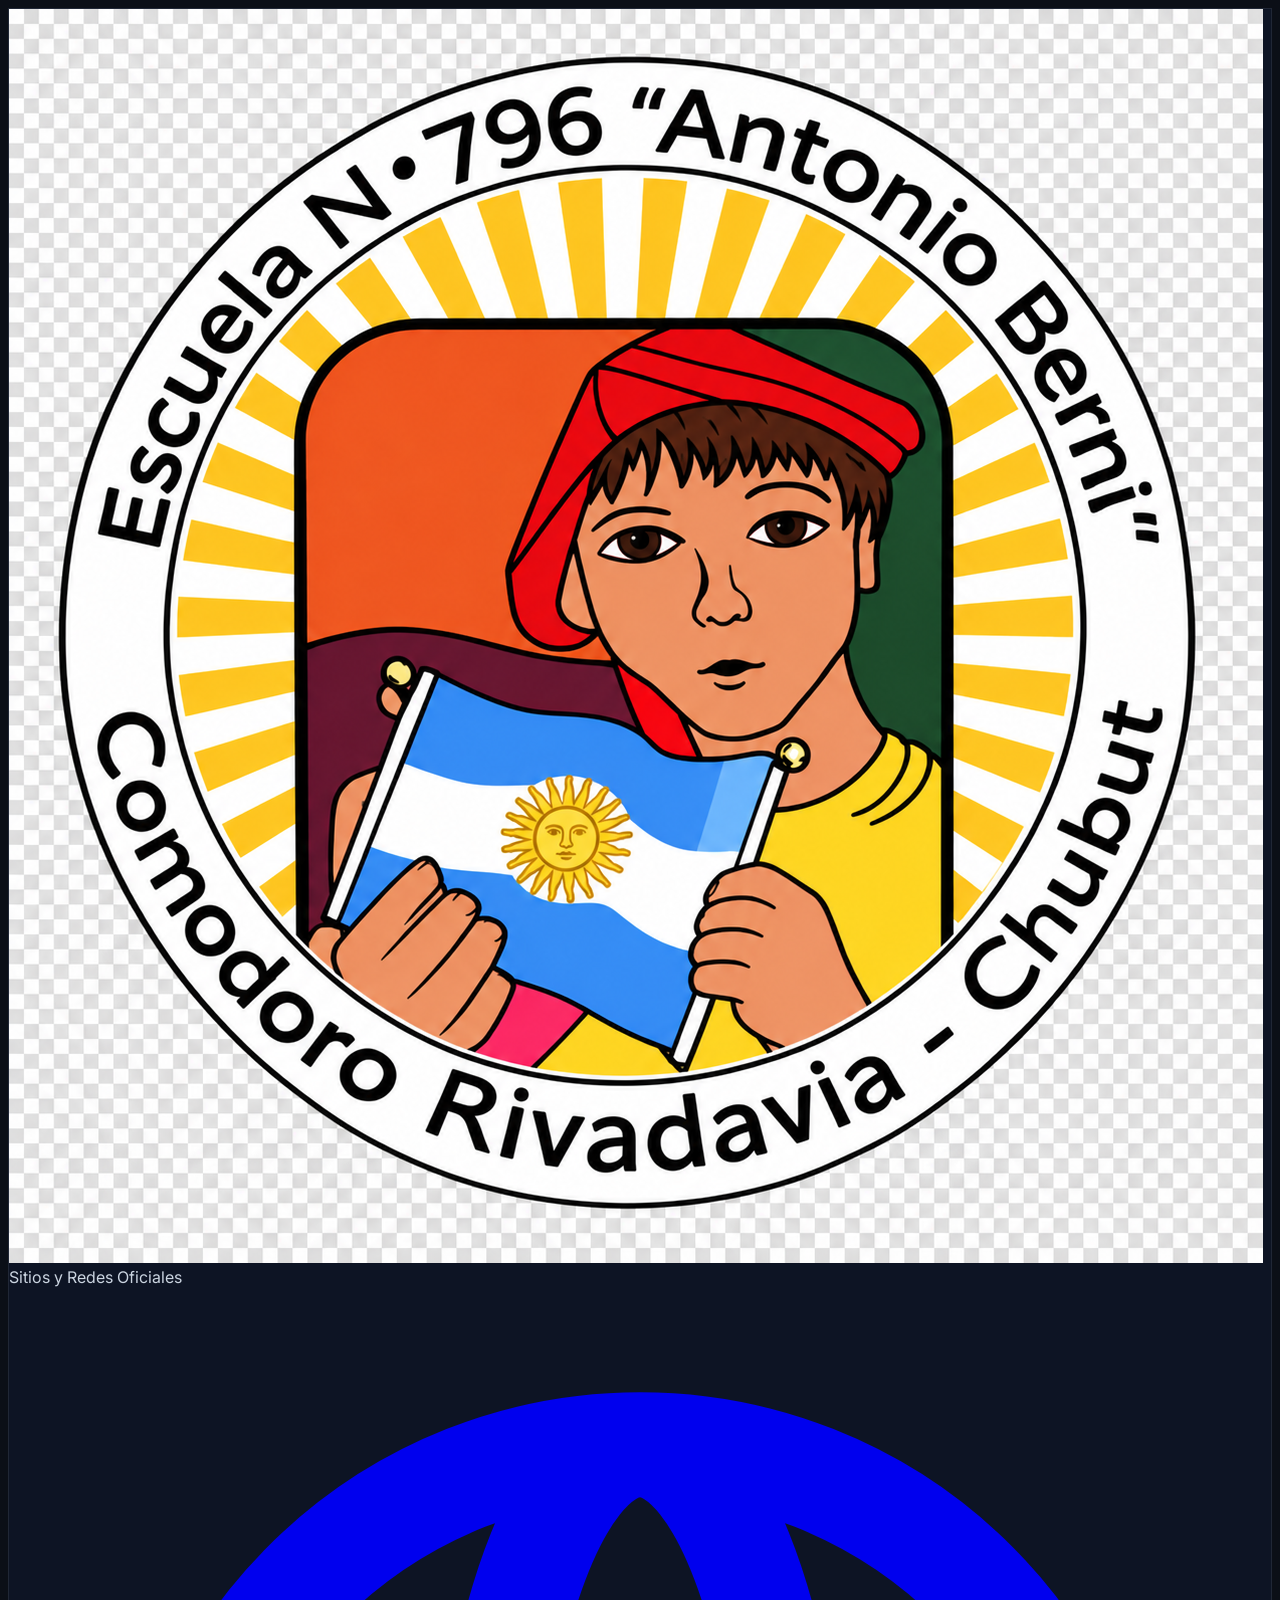
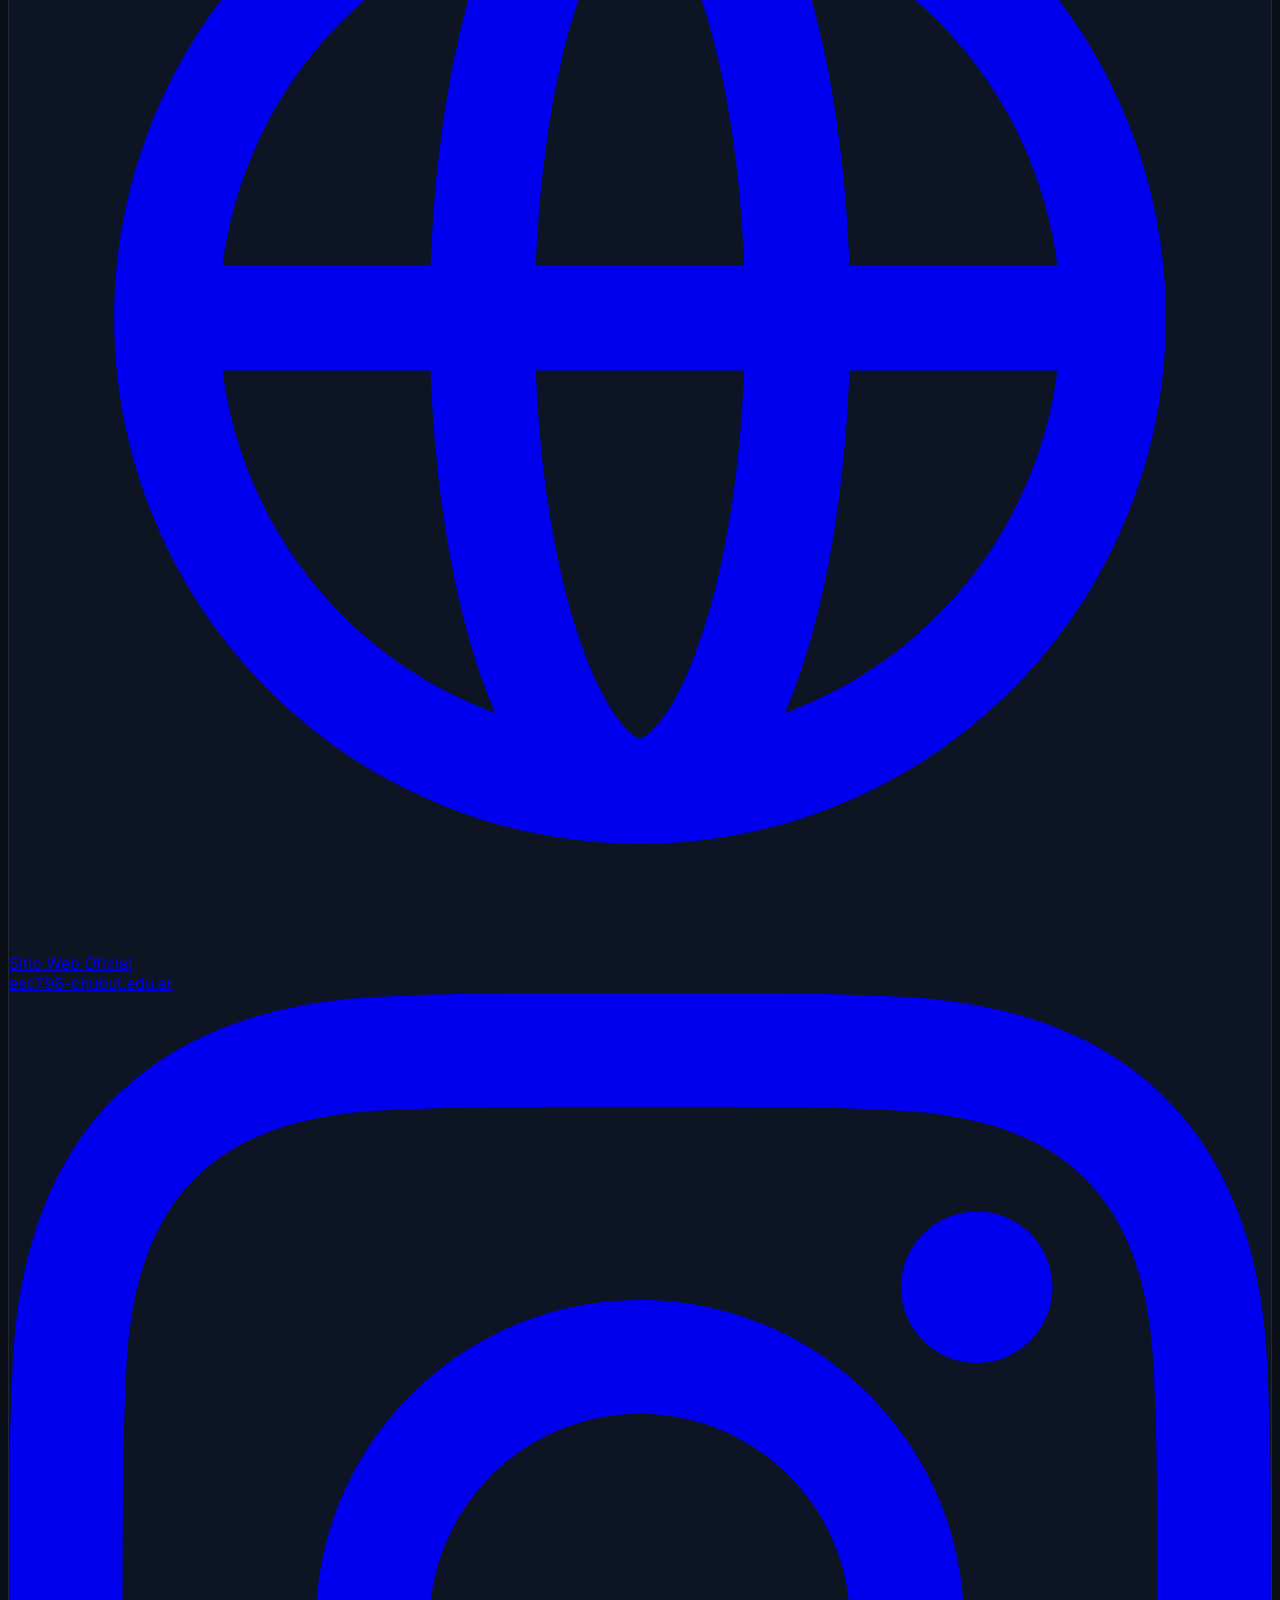
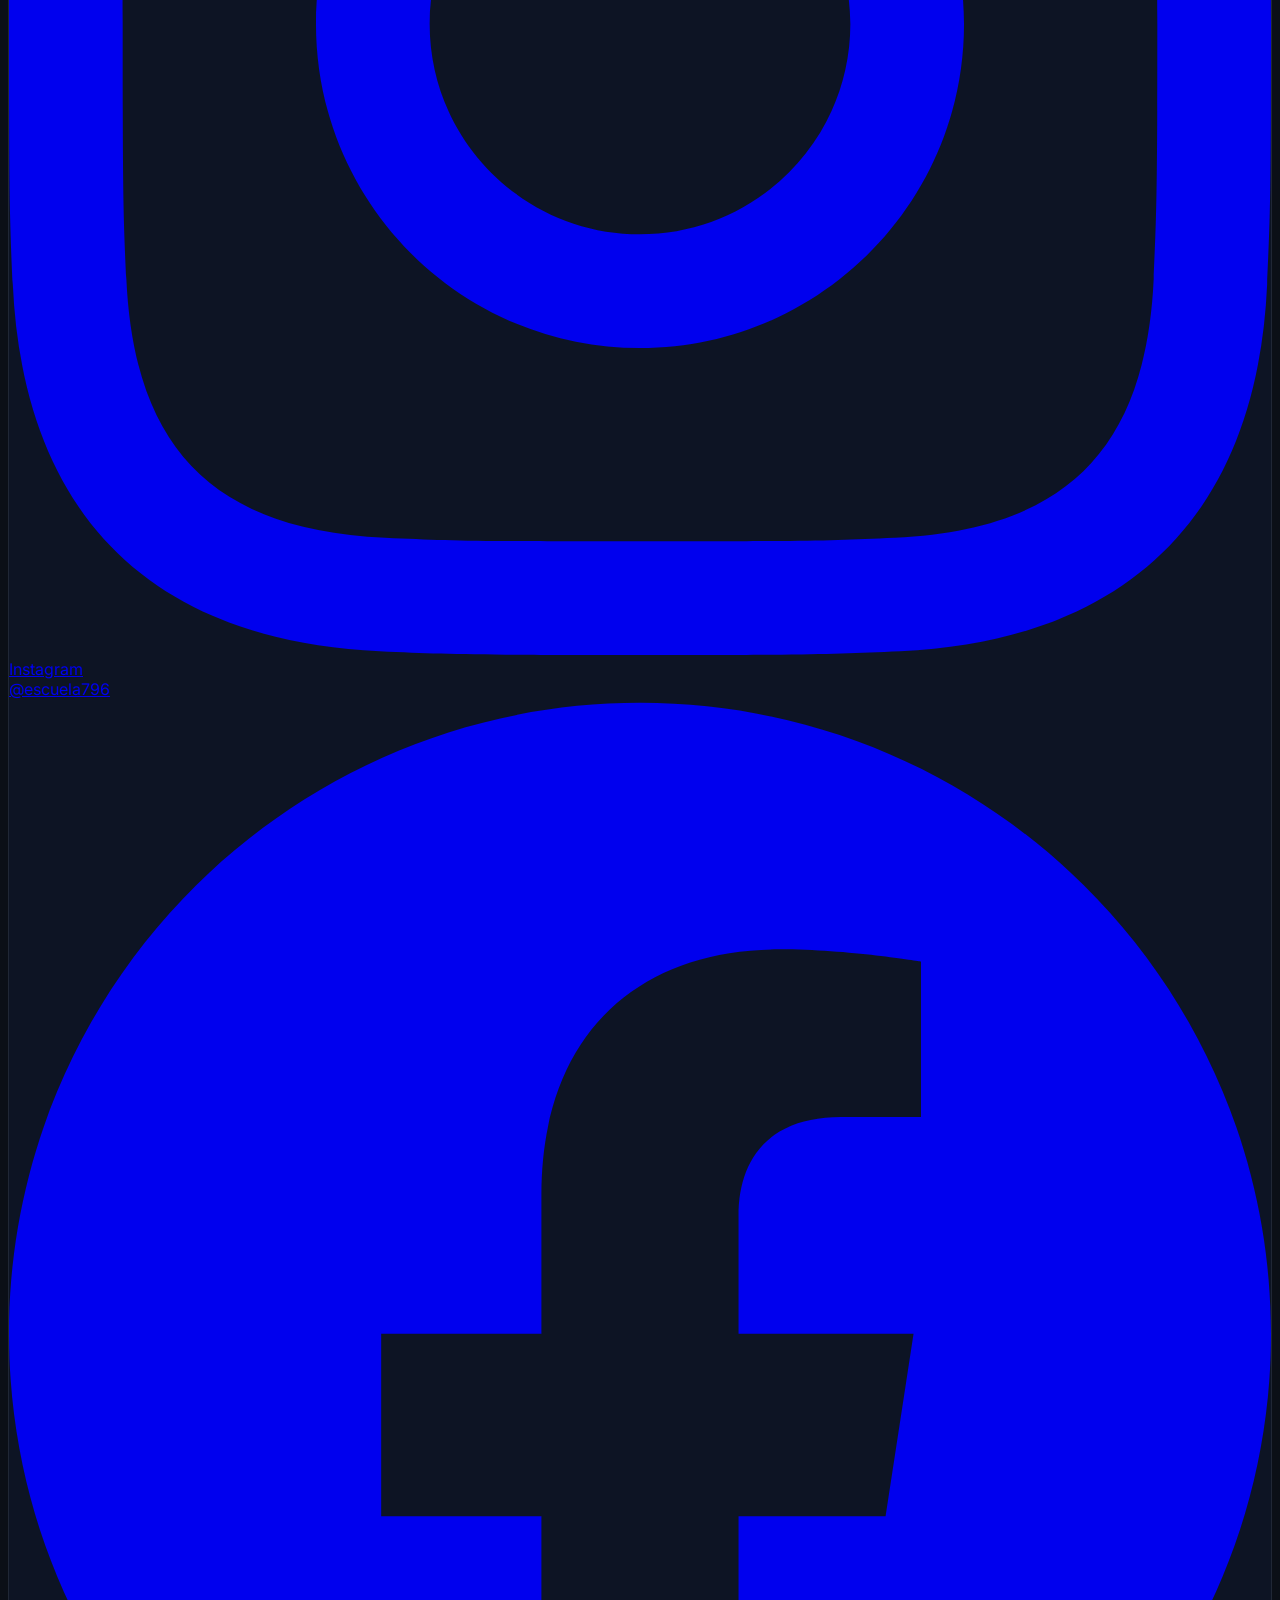
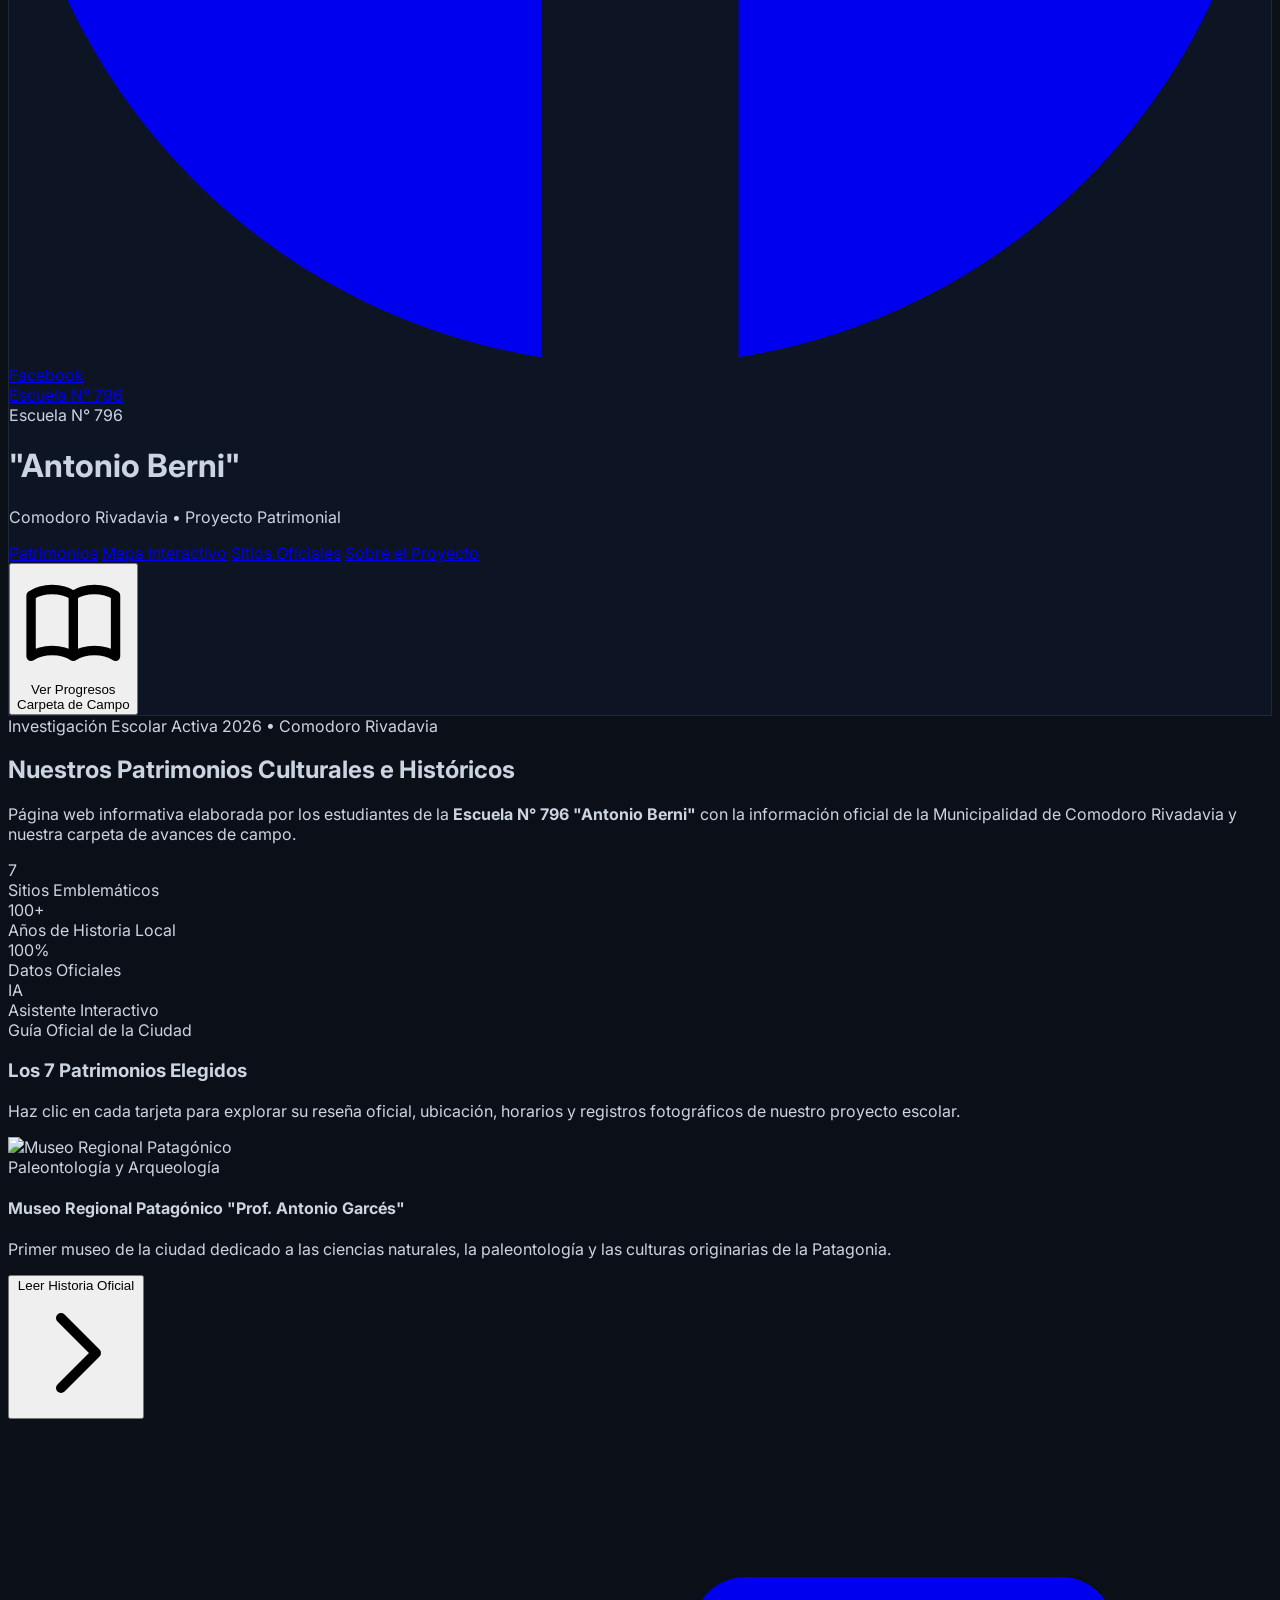
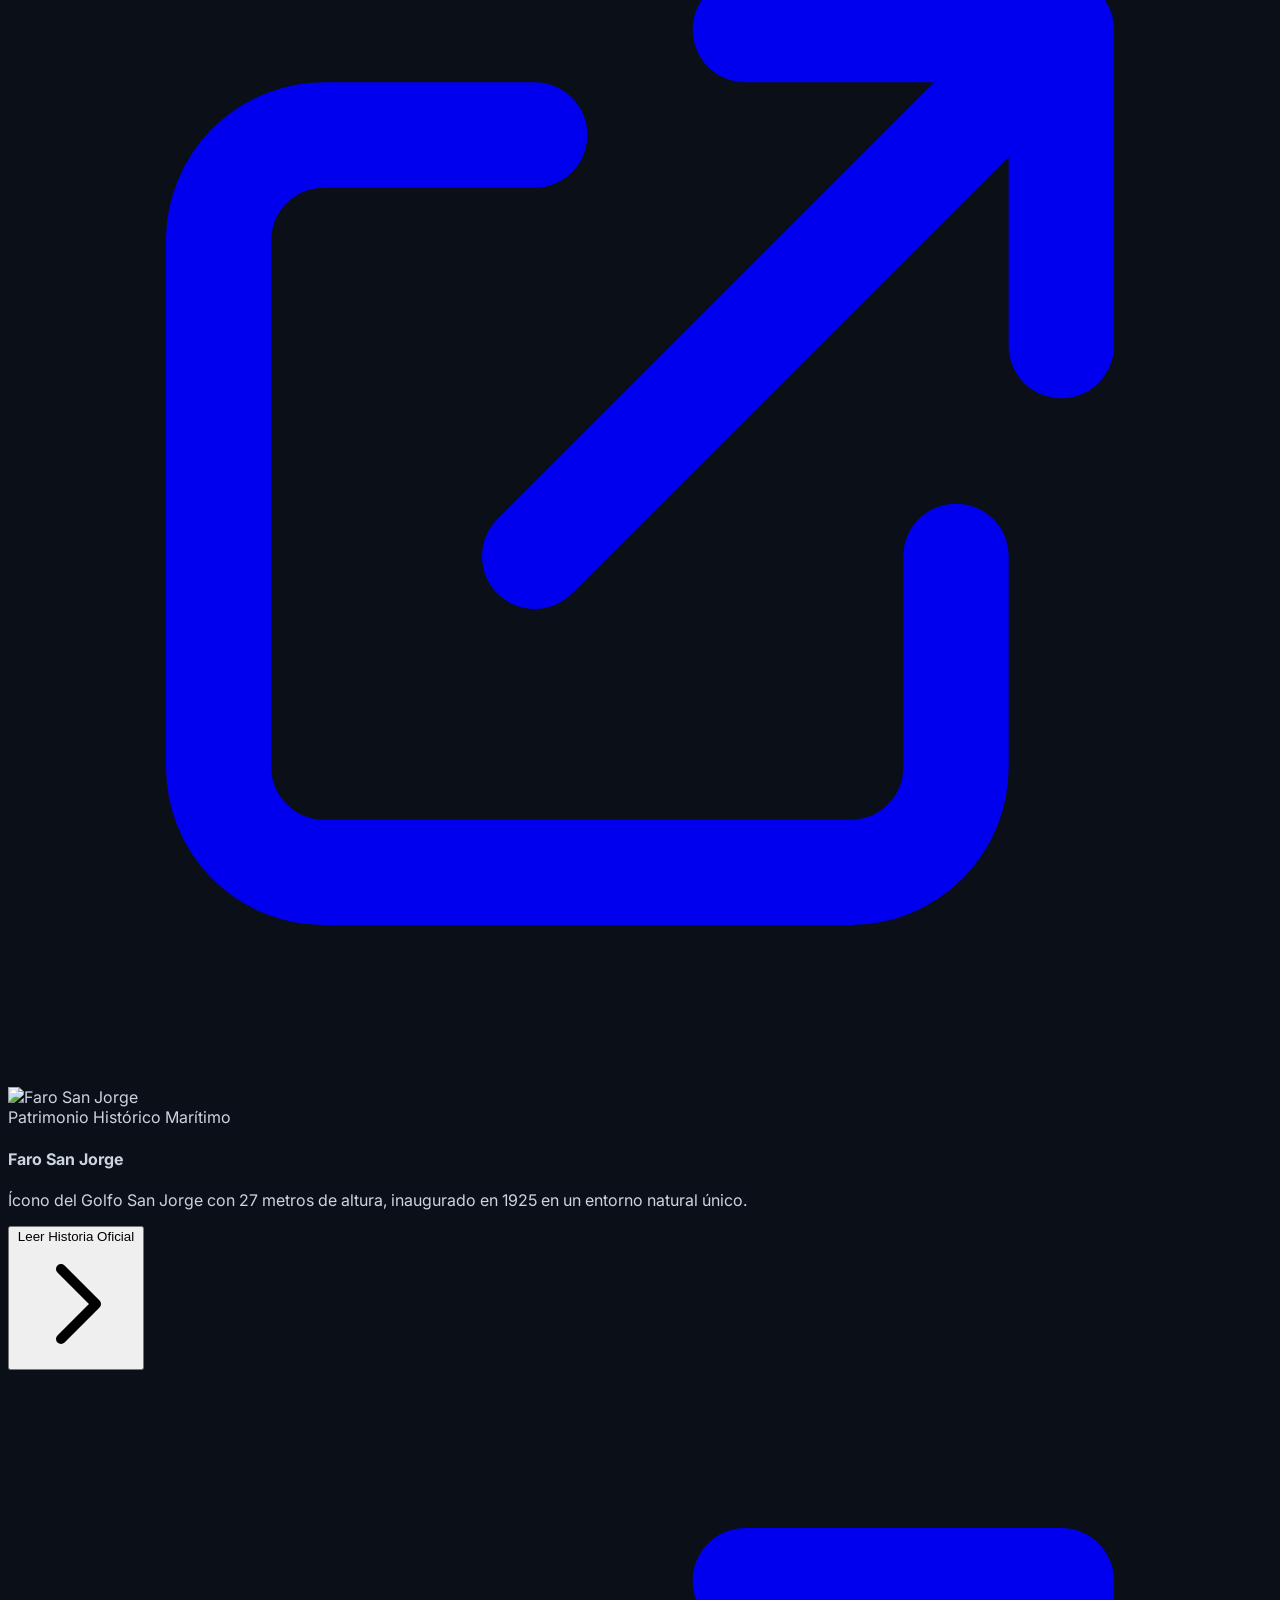
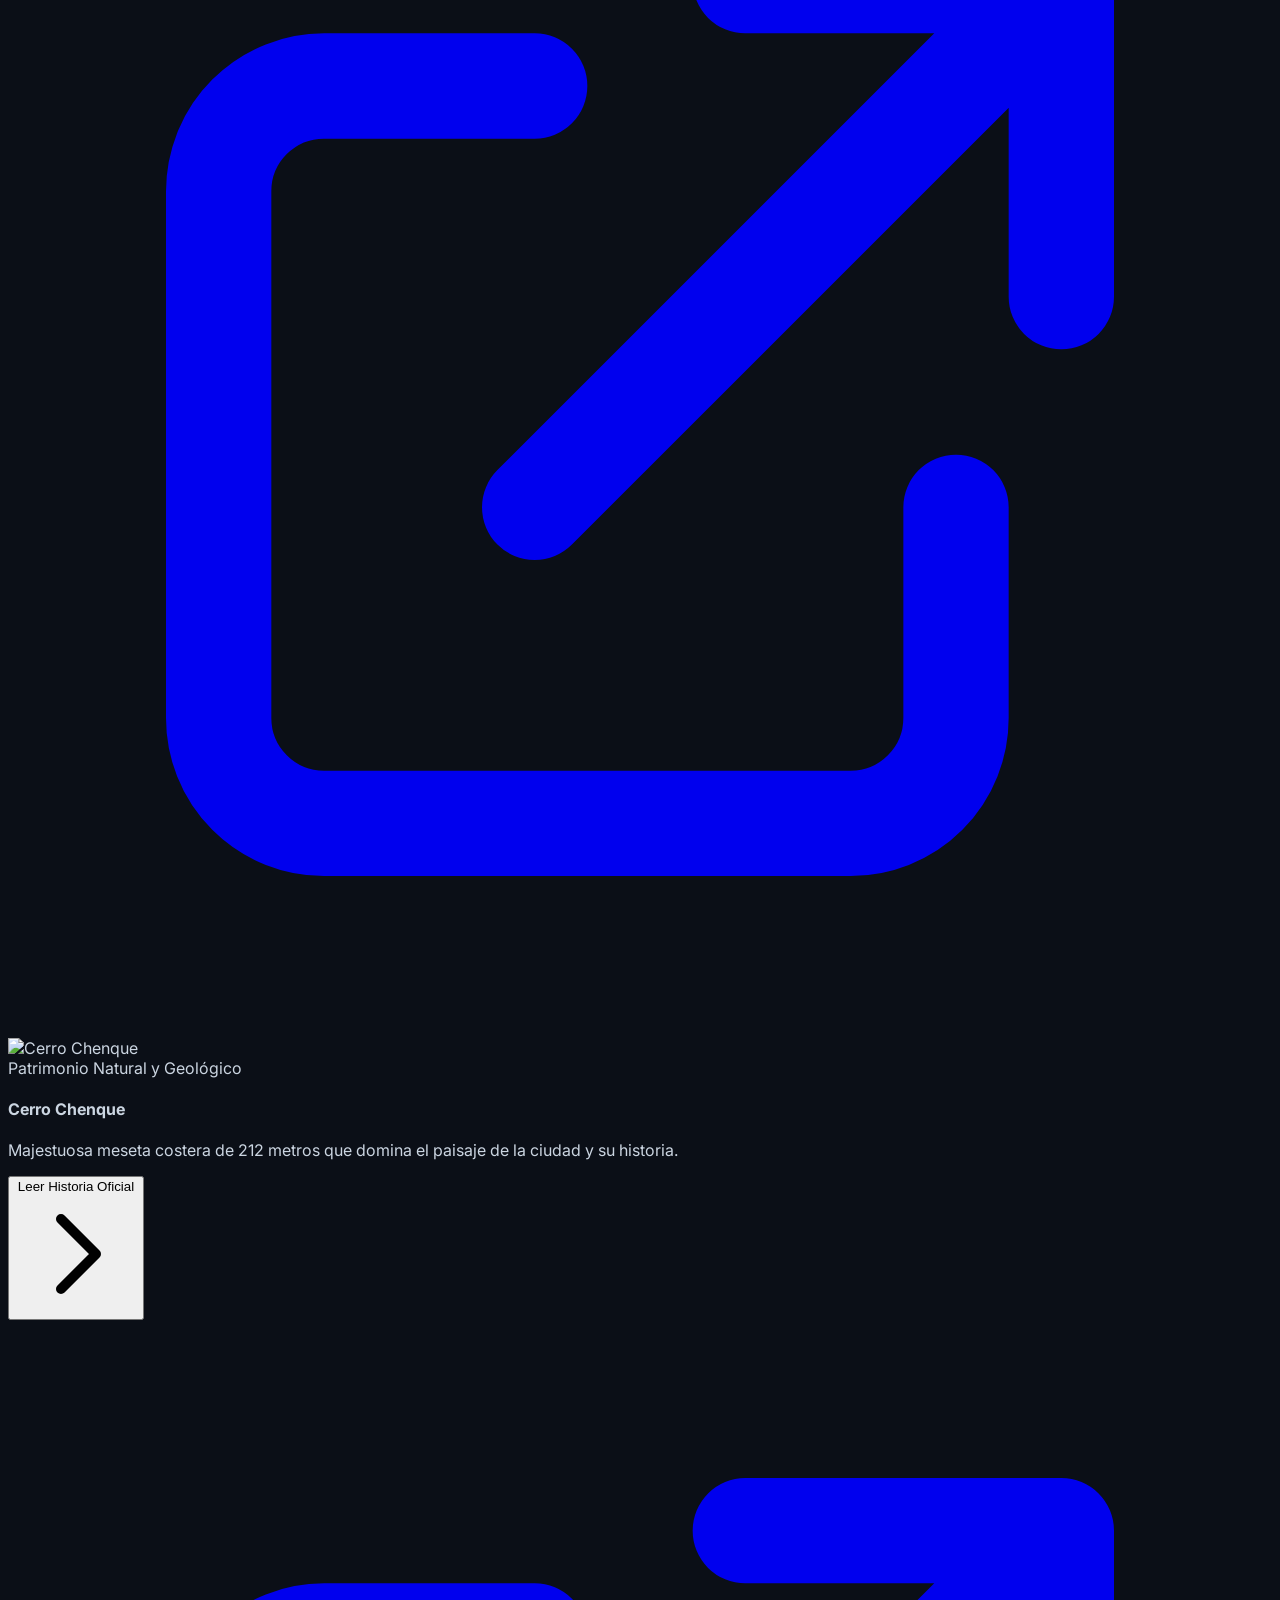
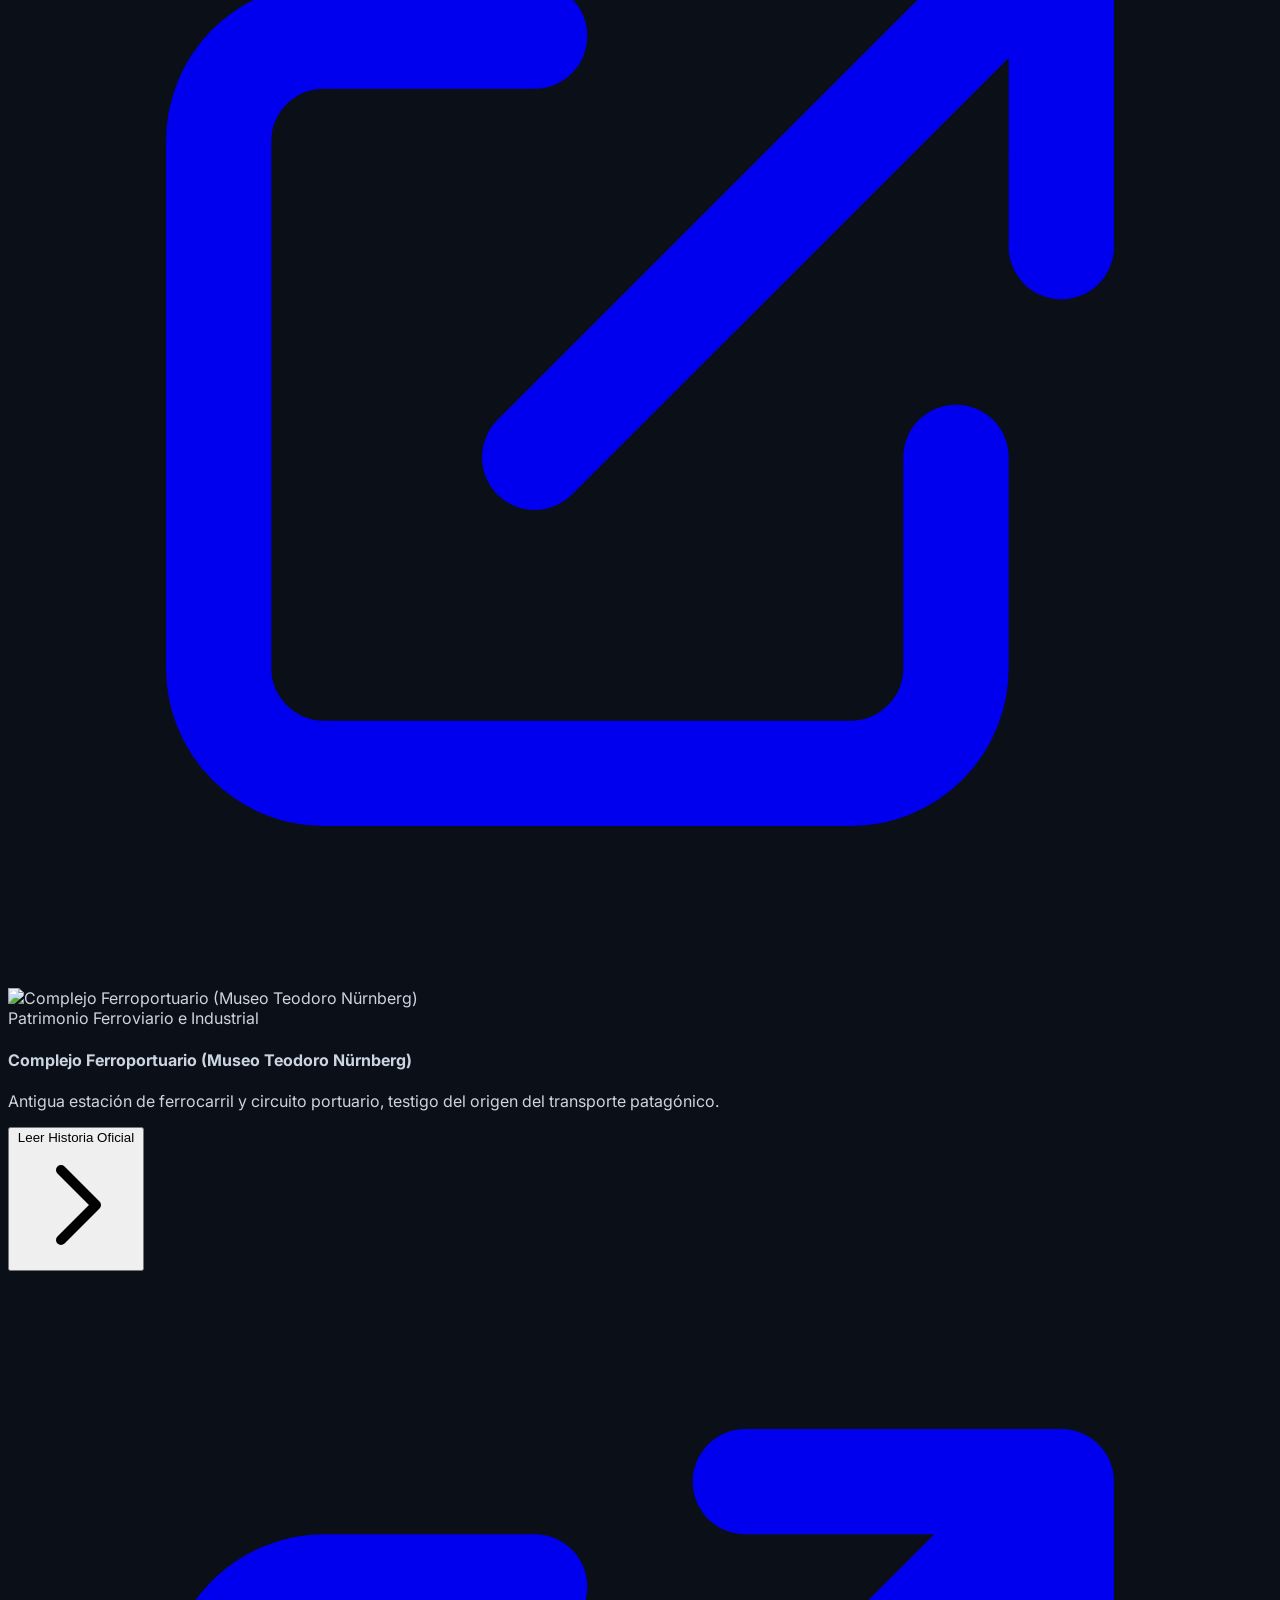
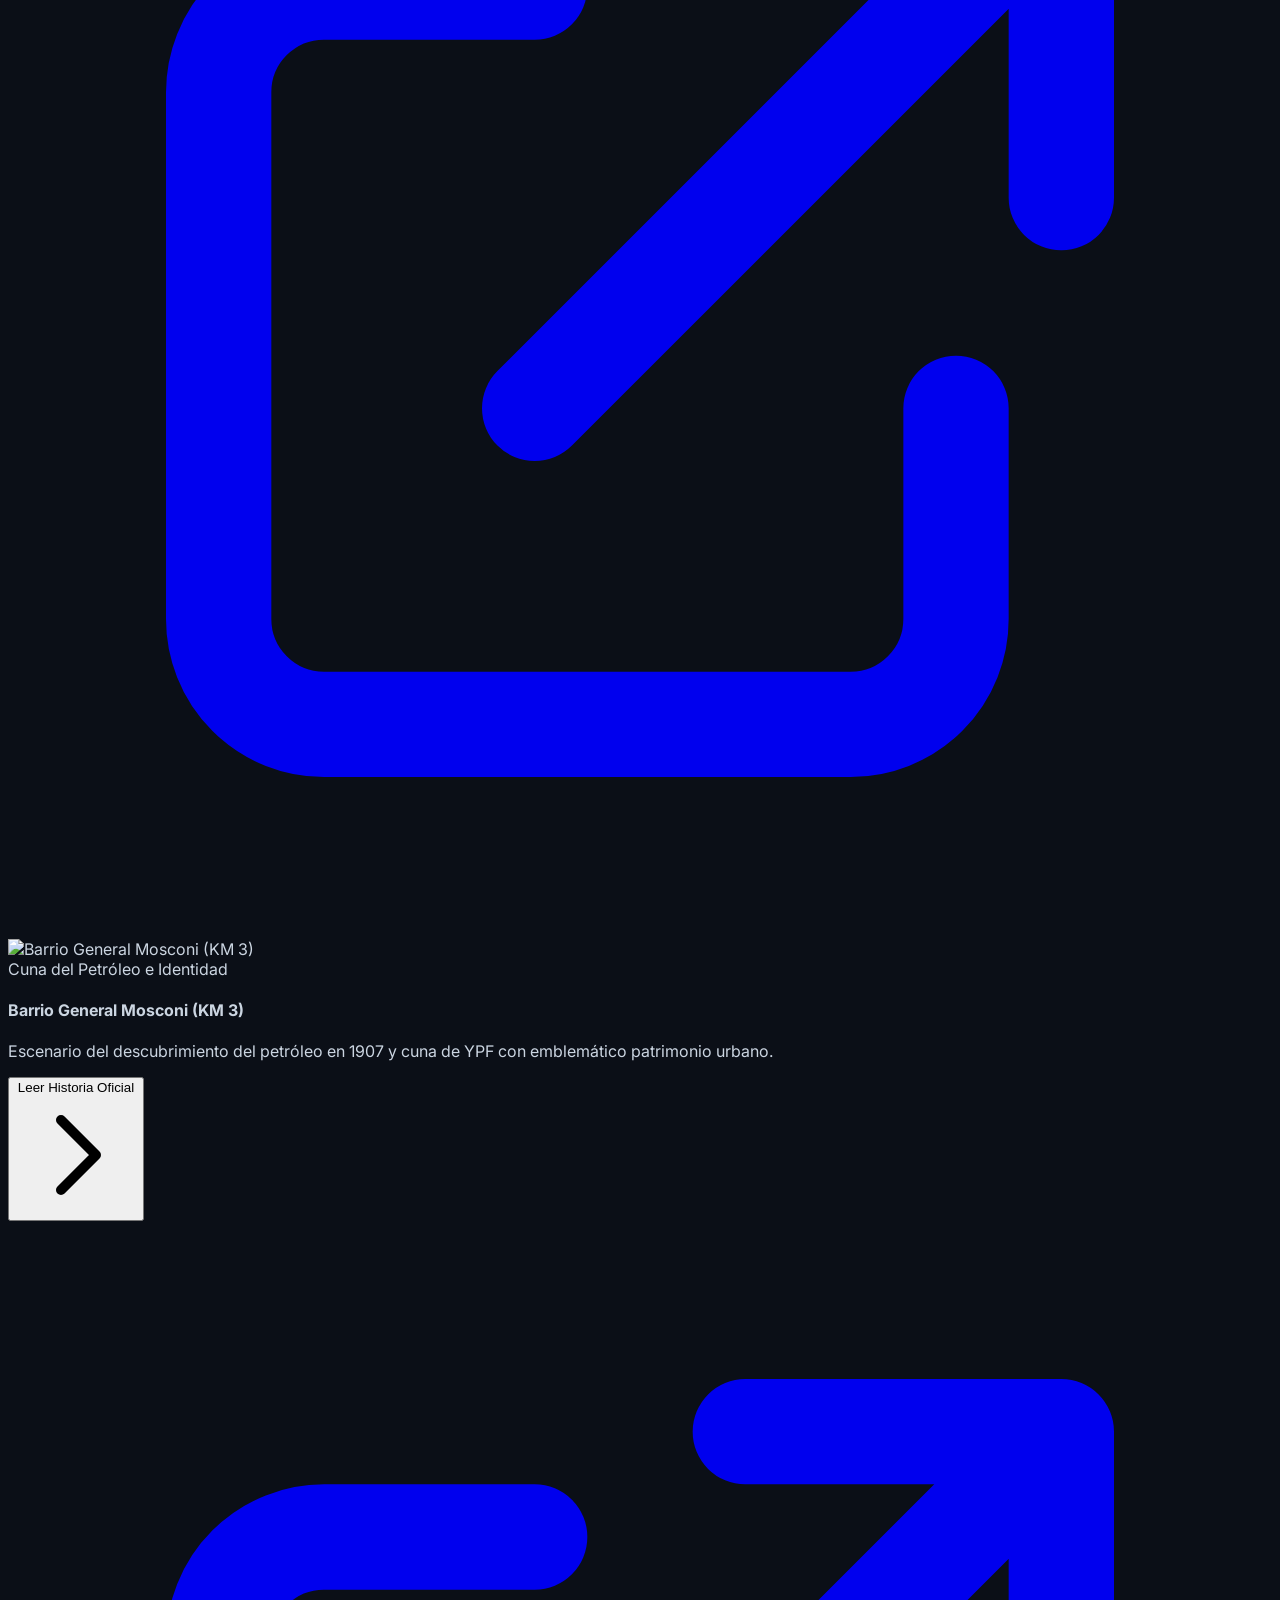
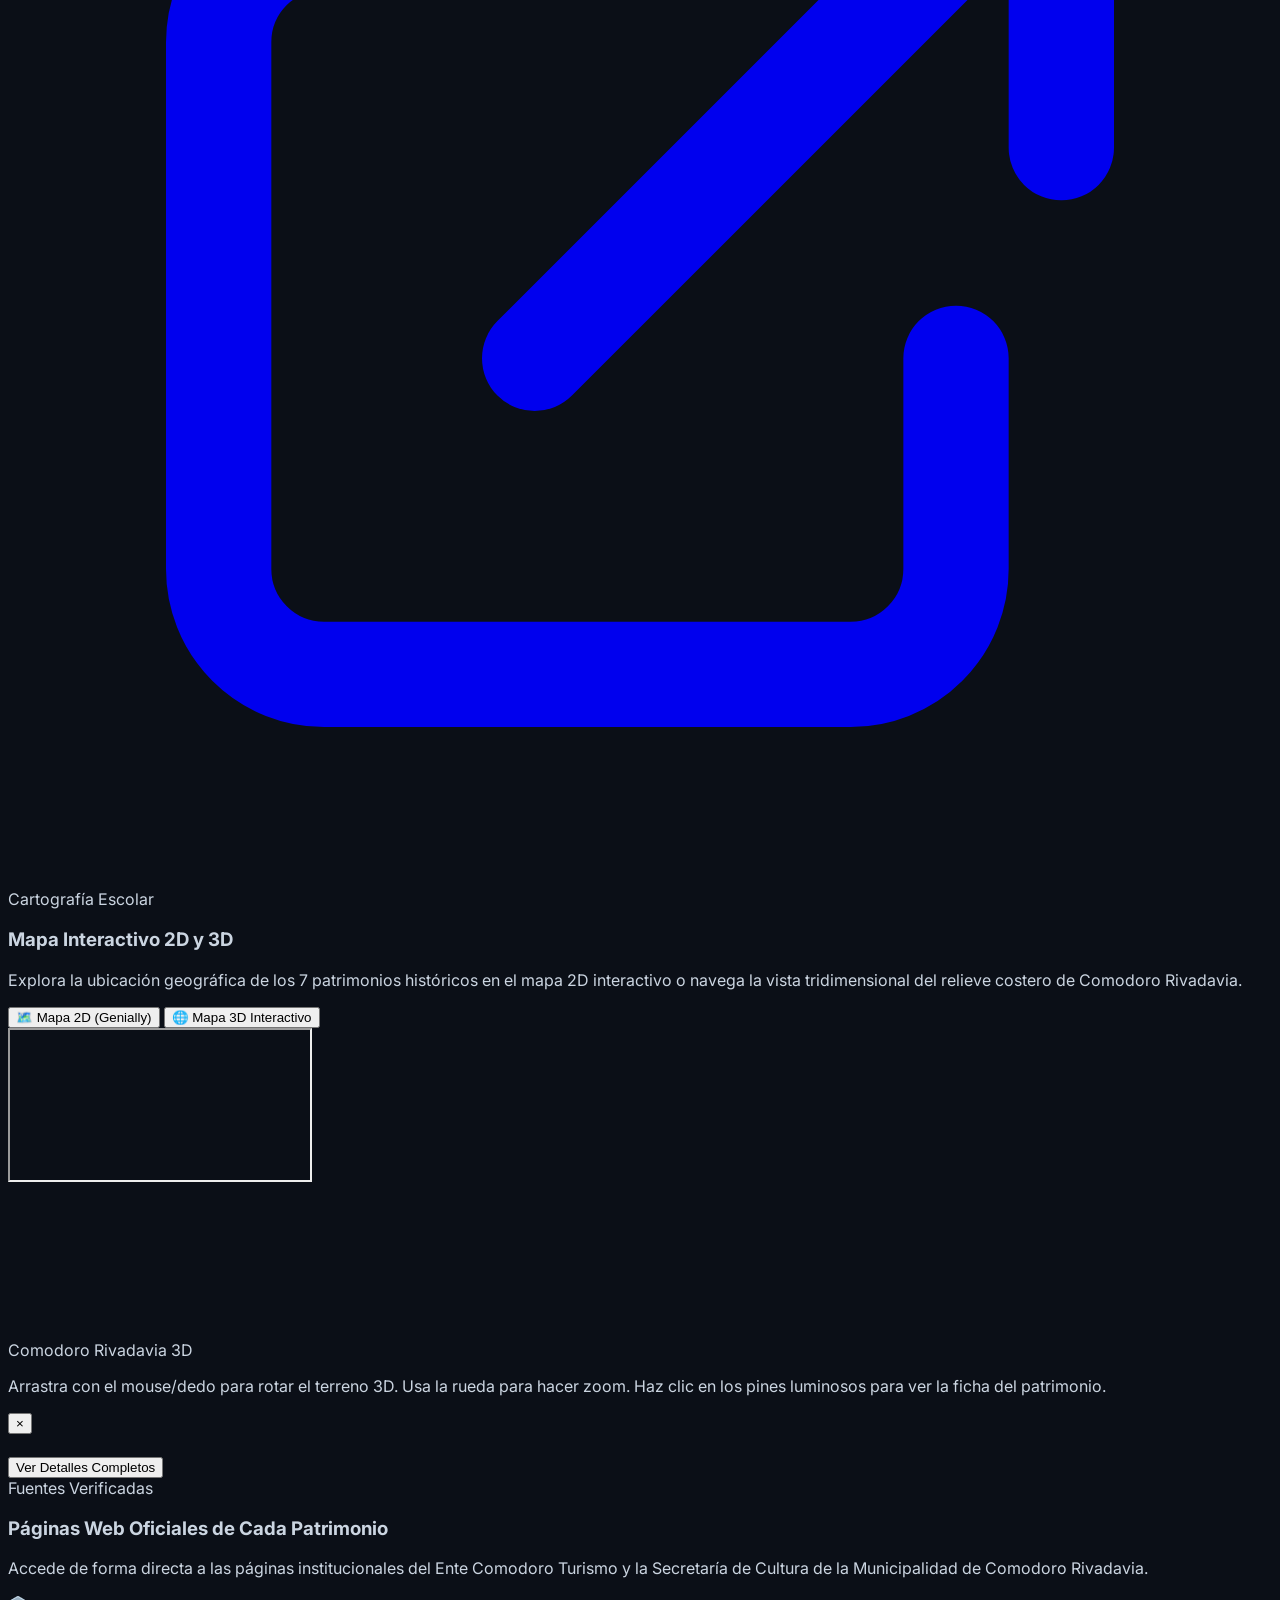
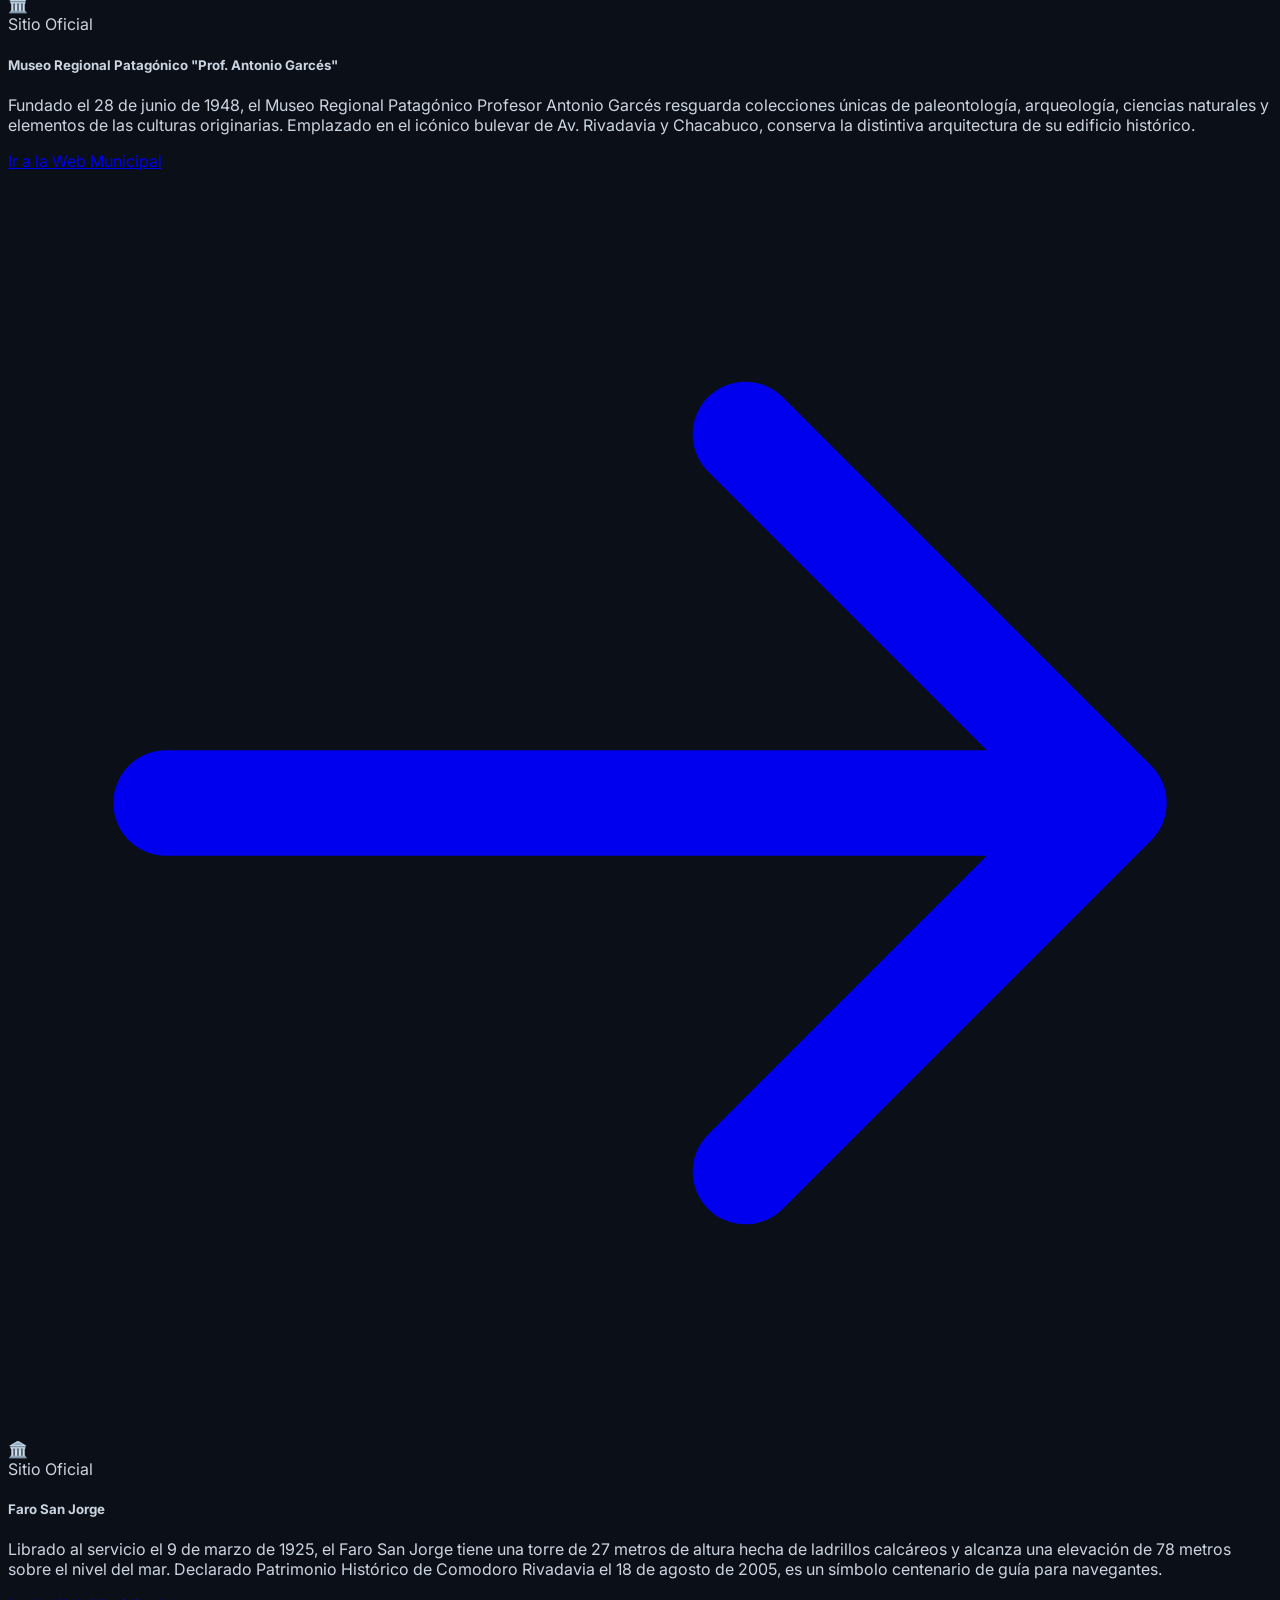
==== commit 78a34e5f: "Add files via upload" ====
--- a/index (3).html
+++ b/index (3).html
@@ -116,77 +116,16 @@
 
     <!-- Header with School Logo -->
     <header class="sticky top-0 z-40 w-full glass-card border-b border-slate-800/80 shadow-md">
-        <div class="max-w-7xl mx-auto px-4 sm:px-6 lg:px-8 h-20 flex items-center justify-between">
+        <!-- Altura ajustada: h-16 para celular, h-20 para PC -->
+        <div class="max-w-7xl mx-auto px-4 sm:px-6 lg:px-8 h-16 sm:h-20 flex items-center justify-between">
             
             <!-- Logo Escuela 796 Antonio Berni in Top Corner -->
-            <div class="flex items-center space-x-3">
+            <div class="flex items-center space-x-2 sm:space-x-3">
                 <div class="relative group cursor-pointer" tabindex="0">
-                    <div class="w-13 h-13 rounded-full bg-slate-900 p-0.5 shadow-md flex items-center justify-center transition-transform group-hover:scale-105 border border-amber-500/40">
+                    <!-- Reducción de w/h para celular y uso de shrink-0 -->
+                    <div class="w-10 h-10 sm:w-12 sm:h-12 rounded-full bg-slate-900 p-0.5 shadow-md flex items-center justify-center transition-transform group-hover:scale-105 border border-amber-500/40 shrink-0">
                         <!-- Official Emblem Logo for Escuela 796 Antonio Berni -->
-                       <img src="nuevologoescuela.png" alt="Logo Escuela N° 796" class="w-12 h-12 rounded-full object-contain">
-                            <!-- Outer White Circle with Black Border -->
-                            <circle cx="100" cy="100" r="97" fill="#FFFFFF" stroke="#000000" stroke-width="3"/>
-                            
-                            <!-- Sun Rays Background -->
-                            <g fill="#E38924">
-                                <polygon points="100,100 75,20 86,18"/>
-                                <polygon points="100,100 93,16 107,16"/>
-                                <polygon points="100,100 114,18 125,20"/>
-                                <polygon points="100,100 133,26 143,31"/>
-                                <polygon points="100,100 151,39 160,46"/>
-                                <polygon points="100,100 167,55 174,64"/>
-                                <polygon points="100,100 179,74 183,85"/>
-                                <polygon points="100,100 184,95 184,106"/>
-                                <polygon points="100,100 67,26 57,31"/>
-                                <polygon points="100,100 49,39 40,46"/>
-                                <polygon points="100,100 33,55 26,64"/>
-                                <polygon points="100,100 21,74 17,85"/>
-                                <polygon points="100,100 16,95 16,106"/>
-                            </g>
-
-                            <!-- Inner Rounded Rectangular Frame -->
-                            <rect x="48" y="52" width="104" height="116" rx="22" fill="#20110A" stroke="#000000" stroke-width="2.5"/>
-                            <path d="M 49 110 C 70 100, 130 100, 151 110 L 151 166 Q 151 168 148 168 L 52 168 Q 49 168 49 166 Z" fill="#712816"/>
-                            
-                            <!-- Juanito Laguna Body & Shirt -->
-                            <path d="M 115 125 C 122 132, 140 148, 148 168 L 118 168 C 110 152, 110 138, 115 125 Z" fill="#ECA92B" stroke="#000000" stroke-width="1.5"/>
-                            <path d="M 120 118 L 128 135 L 118 138 Z" fill="#C67756"/>
-                            
-                            <!-- Face & Features -->
-                            <path d="M 85 62 Q 135 60 142 105 Q 140 135 110 135 Q 75 130 85 62 Z" fill="#D28362" stroke="#000000" stroke-width="2"/>
-                            <ellipse cx="102" cy="94" rx="6" ry="4" fill="#FFFFFF" stroke="#000000" stroke-width="1"/>
-                            <circle cx="102" cy="94" r="2.5" fill="#3D2012"/>
-                            <ellipse cx="126" cy="92" rx="6" ry="4" fill="#FFFFFF" stroke="#000000" stroke-width="1"/>
-                            <circle cx="126" cy="92" r="2.5" fill="#3D2012"/>
-                            <path d="M 110 98 Q 114 108 108 112" stroke="#68341D" stroke-width="1.5" fill="none"/>
-                            <path d="M 110 118 Q 118 120 122 117" stroke="#000000" stroke-width="1.5" fill="none"/>
-                            
-                            <!-- Red Beret -->
-                            <path d="M 80 88 C 70 70, 85 52, 115 52 C 140 52, 155 70, 142 85 C 130 88, 90 92, 80 88 Z" fill="#BA3220" stroke="#000000" stroke-width="2"/>
-                            <path d="M 80 88 Q 105 78 142 85 Q 115 95 80 88 Z" fill="#8E2315"/>
-                            
-                            <!-- Earth Globe in Hands -->
-                            <circle cx="92" cy="138" r="26" fill="#1B61D1" stroke="#000000" stroke-width="2"/>
-                            <path d="M 78 125 Q 90 120 95 130 Q 88 142 74 140 Z" fill="#3AA843"/>
-                            <path d="M 94 135 Q 108 128 112 142 Q 100 158 88 152 Q 88 142 94 135 Z" fill="#3AA843"/>
-                            
-                            <!-- Hands -->
-                            <path d="M 64 130 C 52 140, 58 160, 78 162 C 85 162, 90 150, 82 140 C 72 135, 66 128, 64 130 Z" fill="#C67756" stroke="#000000" stroke-width="1.5"/>
-                            <path d="M 102 140 C 112 145, 118 160, 102 165 C 92 165, 88 150, 96 142 Z" fill="#C67756" stroke="#000000" stroke-width="1.5"/>
-
-                            <!-- Inner Frame Border Overlay -->
-                            <rect x="48" y="52" width="104" height="116" rx="22" fill="none" stroke="#000000" stroke-width="2.5"/>
-
-                            <!-- Text Paths for Circular Border Text -->
-                            <path id="topTextPath" d="M 22,100 A 78,78 0 0,1 178,100" fill="none"/>
-                            <path id="bottomTextPath" d="M 178,100 A 78,78 0 0,1 22,100" fill="none"/>
-                            <text font-family="'Inter', sans-serif" font-weight="800" font-size="11.5" fill="#000000">
-                                <textPath href="#topTextPath" startOffset="50%" text-anchor="middle">Escuela N•796 "Antonio Berni"</textPath>
-                            </text>
-                            <text font-family="'Inter', sans-serif" font-weight="700" font-size="10.5" fill="#000000">
-                                <textPath href="#bottomTextPath" startOffset="50%" text-anchor="middle">Comodoro Rivadavia - Chubut</textPath>
-                            </text>
-                        </svg>
+                       <img src="nuevologoescuela.png" alt="Logo Escuela N° 796" class="w-full h-full rounded-full object-contain">
                     </div>
 
                     <!-- Social Media Hover / Click Popover Menu -->
@@ -238,11 +177,11 @@
                 </div>
 
                 <div>
-                    <span class="inline-block text-xs font-bold tracking-wider text-sky-400 uppercase bg-slate-800/90 px-2 py-0.5 rounded-full border border-sky-900/50">Escuela N° 796</span>
-                    <h1 class="text-lg sm:text-xl font-extrabold text-slate-100 leading-tight">
+                    <span class="inline-block text-[10px] sm:text-xs font-bold tracking-wider text-sky-400 uppercase bg-slate-800/90 px-2 py-0.5 rounded-full border border-sky-900/50">Escuela N° 796</span>
+                    <h1 class="text-base sm:text-lg md:text-xl font-extrabold text-slate-100 leading-tight">
                         "Antonio Berni"
                     </h1>
-                    <p class="text-xs text-slate-400 hidden sm:block">Comodoro Rivadavia &bull; Proyecto Patrimonial</p>
+                    <p class="text-[10px] sm:text-xs text-slate-400 hidden sm:block">Comodoro Rivadavia &bull; Proyecto Patrimonial</p>
                 </div>
             </div>
 
@@ -319,7 +258,7 @@
             <div class="flex flex-col md:flex-row md:items-end justify-between mb-12">
                 <div>
                     <span class="text-xs font-bold uppercase tracking-widest text-sky-400 bg-slate-900 px-3 py-1 rounded-full border border-sky-900/60">Guía Oficial de la Ciudad</span>
-                    <h3 class="text-2xl sm:text-4xl font-extrabold text-slate-100 mt-2">Los 5 Patrimonios Elegidos</h3>
+                    <h3 class="text-2xl sm:text-4xl font-extrabold text-slate-100 mt-2">Los 7 Patrimonios Elegidos</h3>
                 </div>
                 <p class="text-slate-400 text-sm max-w-md mt-2 md:mt-0">
                     Haz clic en cada tarjeta para explorar su reseña oficial, ubicación, horarios y registros fotográficos de nuestro proyecto escolar.
@@ -442,51 +381,7 @@
                     <div class="bg-slate-900/90 backdrop-blur-md rounded-2xl p-6 border border-slate-800 text-center">
                         <div class="w-24 h-24 mx-auto bg-white rounded-full p-1 border border-slate-700 shadow-xl flex items-center justify-center mb-4">
                             <!-- Official Emblem Logo SVG -->
-                            <svg class="w-full h-full" viewBox="0 0 200 200" fill="none" xmlns="http://www.w3.org/2000/svg">
-                                <circle cx="100" cy="100" r="97" fill="#FFFFFF" stroke="#000000" stroke-width="3"/>
-                                <g fill="#E38924">
-                                    <polygon points="100,100 75,20 86,18"/>
-                                    <polygon points="100,100 93,16 107,16"/>
-                                    <polygon points="100,100 114,18 125,20"/>
-                                    <polygon points="100,100 133,26 143,31"/>
-                                    <polygon points="100,100 151,39 160,46"/>
-                                    <polygon points="100,100 167,55 174,64"/>
-                                    <polygon points="100,100 179,74 183,85"/>
-                                    <polygon points="100,100 184,95 184,106"/>
-                                    <polygon points="100,100 67,26 57,31"/>
-                                    <polygon points="100,100 49,39 40,46"/>
-                                    <polygon points="100,100 33,55 26,64"/>
-                                    <polygon points="100,100 21,74 17,85"/>
-                                    <polygon points="100,100 16,95 16,106"/>
-                                </g>
-                                <rect x="48" y="52" width="104" height="116" rx="22" fill="#20110A" stroke="#000000" stroke-width="2.5"/>
-                                <path d="M 49 110 C 70 100, 130 100, 151 110 L 151 166 Q 151 168 148 168 L 52 168 Q 49 168 49 166 Z" fill="#712816"/>
-                                <path d="M 115 125 C 122 132, 140 148, 148 168 L 118 168 C 110 152, 110 138, 115 125 Z" fill="#ECA92B" stroke="#000000" stroke-width="1.5"/>
-                                <path d="M 120 118 L 128 135 L 118 138 Z" fill="#C67756"/>
-                                <path d="M 85 62 Q 135 60 142 105 Q 140 135 110 135 Q 75 130 85 62 Z" fill="#D28362" stroke="#000000" stroke-width="2"/>
-                                <ellipse cx="102" cy="94" rx="6" ry="4" fill="#FFFFFF" stroke="#000000" stroke-width="1"/>
-                                <circle cx="102" cy="94" r="2.5" fill="#3D2012"/>
-                                <ellipse cx="126" cy="92" rx="6" ry="4" fill="#FFFFFF" stroke="#000000" stroke-width="1"/>
-                                <circle cx="126" cy="92" r="2.5" fill="#3D2012"/>
-                                <path d="M 110 98 Q 114 108 108 112" stroke="#68341D" stroke-width="1.5" fill="none"/>
-                                <path d="M 110 118 Q 118 120 122 117" stroke="#000000" stroke-width="1.5" fill="none"/>
-                                <path d="M 80 88 C 70 70, 85 52, 115 52 C 140 52, 155 70, 142 85 C 130 88, 90 92, 80 88 Z" fill="#BA3220" stroke="#000000" stroke-width="2"/>
-                                <path d="M 80 88 Q 105 78 142 85 Q 115 95 80 88 Z" fill="#8E2315"/>
-                                <circle cx="92" cy="138" r="26" fill="#1B61D1" stroke="#000000" stroke-width="2"/>
-                                <path d="M 78 125 Q 90 120 95 130 Q 88 142 74 140 Z" fill="#3AA843"/>
-                                <path d="M 94 135 Q 108 128 112 142 Q 100 158 88 152 Q 88 142 94 135 Z" fill="#3AA843"/>
-                                <path d="M 64 130 C 52 140, 58 160, 78 162 C 85 162, 90 150, 82 140 C 72 135, 66 128, 64 130 Z" fill="#C67756" stroke="#000000" stroke-width="1.5"/>
-                                <path d="M 102 140 C 112 145, 118 160, 102 165 C 92 165, 88 150, 96 142 Z" fill="#C67756" stroke="#000000" stroke-width="1.5"/>
-                                <rect x="48" y="52" width="104" height="116" rx="22" fill="none" stroke="#000000" stroke-width="2.5"/>
-                                <path id="badgeTopTextPath" d="M 22,100 A 78,78 0 0,1 178,100" fill="none"/>
-                                <path id="badgeBottomTextPath" d="M 178,100 A 78,78 0 0,1 22,100" fill="none"/>
-                                <text font-family="'Inter', sans-serif" font-weight="800" font-size="11.5" fill="#000000">
-                                    <textPath href="#badgeTopTextPath" startOffset="50%" text-anchor="middle">Escuela N•796 "Antonio Berni"</textPath>
-                                </text>
-                                <text font-family="'Inter', sans-serif" font-weight="700" font-size="10.5" fill="#000000">
-                                    <textPath href="#badgeBottomTextPath" startOffset="50%" text-anchor="middle">Comodoro Rivadavia - Chubut</textPath>
-                                </text>
-                            </svg>
+  <img src="nuevologoescuela.png" alt="Logo Escuela N° 796" class="w-full h-full rounded-full object-contain">
                         </div>
                         <h4 class="font-bold text-lg text-slate-100">E.P. N° 796 "Antonio Berni"</h4>
                         <p class="text-xs text-slate-400 mt-1">Comodoro Rivadavia, Chubut</p>
@@ -552,38 +447,6 @@
                     <!-- Entries List -->
                     <div id="fieldLogsContainer" class="space-y-4">
                         <!-- Dynamic Field Logs -->
-                    </div>
-
-                    <!-- Form to add a new progress log -->
-                    <div class="bg-slate-900/90 border border-slate-800 rounded-xl p-4 shadow-sm mt-6">
-                        <h5 class="font-bold text-xs uppercase tracking-wider text-amber-400 mb-3 flex items-center space-x-1">
-                            <span>✍️ Añadir Nuevo Progreso a la Carpeta</span>
-                        </h5>
-                        <form id="addLogForm" onsubmit="handleAddLog(event)" class="space-y-3">
-                            <div class="grid grid-cols-1 sm:grid-cols-2 gap-3">
-                                <div>
-                                    <label class="block text-xs font-semibold text-slate-300 mb-1">Patrimonio Relacionado</label>
-                                    <select id="logPatrimonioSelect" class="w-full text-xs p-2.5 rounded-lg border border-slate-700 bg-slate-950 text-slate-200 focus:ring-2 focus:ring-amber-500">
-                                        <option value="Museo Regional Patagónico">Museo Regional Patagónico</option>
-                                        <option value="Faro San Jorge">Faro San Jorge</option>
-                                        <option value="Cerro Chenque">Cerro Chenque</option>
-                                        <option value="Complejo Ferroportuario">Complejo Ferroportuario</option>
-                                        <option value="Barrio Mosconi">Barrio Mosconi (Km 3)</option>
-                                    </select>
-                                </div>
-                                <div>
-                                    <label class="block text-xs font-semibold text-slate-300 mb-1">Equipo / Estudiante</label>
-                                    <input type="text" id="logAuthorInput" required placeholder="Ej. Equipo 3 - Grupo 2°A" class="w-full text-xs p-2.5 rounded-lg border border-slate-700 bg-slate-950 text-slate-200 focus:ring-2 focus:ring-amber-500">
-                                </div>
-                            </div>
-                            <div>
-                                <label class="block text-xs font-semibold text-slate-300 mb-1">Observaciones o Hallazgos</label>
-                                <textarea id="logTextInput" required rows="2" placeholder="Escribe el avance, dato curioso o hallazgo de campo..." class="w-full text-xs p-2.5 rounded-lg border border-slate-700 bg-slate-950 text-slate-200 focus:ring-2 focus:ring-amber-500"></textarea>
-                            </div>
-                            <button type="submit" class="w-full bg-amber-700 hover:bg-amber-800 text-amber-50 font-bold py-2 rounded-lg text-xs shadow transition">
-                                Guardar Avance en Carpeta de Campo
-                            </button>
-                        </form>
                     </div>
                 </div>
 
@@ -839,26 +702,158 @@
             {
                 id: 1,
                 patrimonio: '20 de abril de 2026',
-                author: 'Grupo 1 - 3° Año (E.P. 796)',
-                date: 'lautaro sanchez',
+                author: '(Escuela. 796)',
+                date: 'Lautaro Sanchez',
                 text: 'Hoy con los profesores hablamos de un "futuro" proyecto grupal que vamos a trabajar en Ofimática y Recursos Multimedia sobre la historia de nuestros patrimonios y como su importancia para la ciudad de Comodoro Riv. Luego de ese pequeño contexto por parte de los prof y nosotros (estudiantes) nos dividimos en grupo de a 3 para investigar los patrimonios. Por ej: Primero repasamos la inf y también tomamos en cuenta los materiales de la maqueta y luego planeamos un Word con inf del patrimonio e imágenes.'
             },
             {
                 id: 2,
                 patrimonio: '21 de abril de 2026',
-                author: 'Prof. de Historia & Equipo 2',
-                date: 'lautaro sanchez',
-                text: 'El día de hoy martes en el horario de hoy en Ofimática 7:30 a 8:50 hrs.Avanzamos con el TP de Ciencias (Patrimonios) y buscamos imágenes, videos y redactamos el texto de la inf obtenida en clases y luego creamos el video para la "Muestra de Ciencias" creando un guion con la inf recolectada y hicimos un resumen sobre la teoría.'
+                author: '(Escuela. 796)',
+                date: 'Lautaro Sanchez',
+                text: 'El día de hoy martes, en el horario de hoy en Ofimática 7:30 a 8:50 hrs. Avanzamos con el TP de Ciencias (Patrimonios) y buscamos imágenes, videos y redactamos el texto de la inf obtenida en clases y luego creamos el video para la "Muestra de Ciencias" creando un guion con la inf recolectada y hicimos un resumen sobre la teoría.'
             },
             {
                 id: 3,
-                patrimonio: 'Complejo Ferroportuario',
-                author: 'Alumnos E.P. 796 Antonio Berni',
-                date: '03 de Mayo, 2026',
-                text: 'Análisis de documentos históricos y mapas en la sala de archivo del Museo Teodoro Nürnberg. Transcripción de relatos ferroviarios.'
+                patrimonio: '22 de abril de 2026',
+                author: '(Escuela. 796)',
+                date: 'Maite Gonzales Couchet',
+                text: 'Hoy miércoles, en el HORARIO de Recurso: de 7:30 A 8:50, CON MIS COMPAÑERAS HERNANDEZ Y KEA OVIEDO el día de hoy NOS DIVIDIMOS EN DOS GRUPOS HICIMOS LA ACTIVIDAD de Hoja de Cálculo y el VIDEO PARA la muestra de Ciencias.'
+            },
+            {
+                id: 4,
+                patrimonio: '23 de abril de 2026',
+                author: '(Escuela. 796)',
+                date: 'Santiago Monsalvo',
+                text: 'EN EL DIA DE LA FECHA EN EL HORARIO DE OFIMÀTICA DE 08:50 A 10:20 HS CON MI COMPAÑERA GUILLERMINA LLESONA ESTUVIMOS HACIENDO UN FLYER SOBRE NUESTRO PROYECTO CON EL TEMA ELEGIDO EL FARO SAN JORGE, CREAMOS UNA CARPETA DE GOOGLE DRIVE PARA COMPARTIRLA CON LOS PROFESORES PARA LUEGO VERIFICAR SI LA INFORMACION RECAUDADA ES CORRECTA, BUSCAMOS IMÀGENES Y CONTINUAREMOS CON EL TRABAJO PRÀCTICO, SOBRE EL PROYECTO DE LA FERIA DE CIENCIAS LLEVADA A CABO EL DIA 06/05.'
+            },
+            {
+                id: 5,
+                patrimonio: '28 de abril de 2026',
+                author: '(Escuela. 796)',
+                date: 'Lautaro Sanchez',
+                text: 'El dia de hoy martes en el horario de Ofimatica de 7:30 a 8:50 con mis compañeros avanzamos el TP de Ciencias, hicimos un breve texto sobre las ideas previas que teniamos del Barrio Mosconi y que nos gustaria saber de los otros temas historicos que vimos.'
+            },
+            {
+                id: 6,
+                patrimonio: '02 de mayo de 2026',
+                author: '(Escuela. 796)',
+                date: 'Santiago Castro',
+                text: 'Yo averigüé que colores usa el Museo Regional Patagonico y el Museo Ferroportuario para poder pintarlos correctamente a los modelos 3D y ayude mandando imagenes para crear los modelos en realidad aumentada.'
+            },
+            {
+                id: 7,
+                patrimonio: '06 de mayo de 2026',
+                author: '(Escuela. 796)',
+                date: 'Matias Villalba',
+                text: 'En el día de hoy miercoles en la hora de ofimatica de 7:30 a 8:50 hrs. con mis compañeros Lionel Masilla y Vallejos Darian, hicimos un documento de Google donde hicimos un breve texto sobre la informacion que buscamos del Museo Nacional del Petroleo donde tambien pegamos imagenes y un video, ahora estamos haciendo un video en Canva y cuando lo terminemos ya estaria hecho el trabajo.'
+            },
+            {
+                id: 8,
+                patrimonio: '12 de mayo de 2026',
+                author: '(Escuela. 796)',
+                date: 'Santiago Castro',
+                text: 'En el dia martes, en la hora de ofimatica desde 7:30 a 8:50 hrs. Con mi compañero Lautaro Sanchez estabamos editando un juego interactivo del video que fue pedido por los profesores para terminarlo.'
+            },
+            {
+                id: 9,
+                patrimonio: '21 de mayo de 2026',
+                author: '(Escuela. 796)',
+                date: 'Lautaro Sanchez',
+                text: 'El dia de hoy en clases terminamos la union y corregimos nuestros errores gracias a los prof que nos guiaron y enseñaron ademas agregamos mas cosas sobre patrimonios. Tambien por ultimo hablamos el siguiente proyecto que es realidad aumentada e impresiones 3D para ya poder tener una base y no quedarnos atras para seguir avanzando para corregir ciertos detalles y lograr mejorar.'
+            },
+            {
+                id: 10,
+                patrimonio: '28 de mayo de 2026',
+                author: '(Escuela. 796)',
+                date: 'Maite Gonzales Couchet',
+                text: 'El dia de la fecha en las horas de Ofimatica y Recursos Multiples junto a mi compañero Santiago realizamos muchas tareas para avanzar con el video del proyecto. En primer lugar, grabamos los audios que iban a ser utilizados, luego comenzamos a agregar subtitulos para que el contenido se entendiera mejor y para que fuera accesible para todos. Para lograr una mejor calidad en las grabaciones, utilizamos el microfono profesional de la escuela, lo que nos permitio grabar el audio de manera mas clara y sin sonido de fondo. Trabajamos con Audicity para editar y mejorar el sonido.'
+            },
+            {
+                id: 11,
+                patrimonio: '28 de mayo de 2026',
+                author: '(Escuela. 796)',
+                date: 'Loza Oviedo',
+                text: 'El día Jueves 28-05 en la hora de ofimatica y recursos Multimediales estuvimos informandonos sobre la impresion 3D, con programas etcetera. Hicimos el faro san Jorge, el museo Ferroportuario, el museo del petroleo y los otros proyectos, estos los hicimos con la aplicacion Mathy 3D para pasarlo a la impresora. Empezamos a crear el faro san Jorge pero no lo vimos terminado. Despues buscamos informacion sobre la realidad aumentada.'
+            },
+            {
+                id: 12,
+                patrimonio: '01 de junio de 2026',
+                author: '(Escuela. 796)',
+                date: 'Lautaro Sanchez',
+                text: 'En el dia de hoy estuvimos elaborando los 5 proyectos 3D en una Creality V3 SE. Logramos hacer el Faro San Jorge y empezamos a intentar hacer la realidad aumentada pero tuvimos mucho errores y lamentablemente no se logro a la primera pero aunque no la logramos aprendimos y tuvimos a corregirlo.'
+            },
+            {
+                id: 13,
+                patrimonio: '02 de junio de 2026',
+                author: '(Escuela. 796)',
+                date: 'Lautaro Sanchez',
+                text: 'Hoy arreglamos los problemas de la realidad aumentada y pudimos arreglar los errores y nos pusimos a investigar. Tratamos de imprimir un patrimonio en 3D pero fallamos porque no se pegaba a la placa.'
+            },
+            {
+                id: 14,
+                patrimonio: '03 de junio de 2026',
+                author: '(Escuela. 796)',
+                date: 'Lautaro Sanchez',
+                text: 'El dia de hoy logramos solucionar el problema de la realidad aumentada, pero nos faltaba solucionar lo de la impresora 3D.'
+            },
+            {
+                id: 15,
+                patrimonio: '04 de junio de 2026',
+                author: '(Escuela. 796)',
+                date: 'Lautaro Sanchez',
+                text: 'El dia completo y logramos encontrar el problema de realidad aumentada y ya lo tienen, pero en la impresora surgieron piezas mal hechas.'
+            },
+            {
+                id: 16,
+                patrimonio: '08 de junio de 2026',
+                author: '(Escuela. 796)',
+                date: 'Lautaro Sanchez',
+                text: 'El dia de hoy encontramos el problema de la impresora 3D y empezamos a solucionar lo de realidad aumentada y empezar a poner algunos audios.'
+            },
+            {
+                id: 17,
+                patrimonio: '10 de junio de 2026',
+                author: '(Escuela. 796)',
+                date: 'Lautaro Sanchez',
+                text: 'Hoy estuve arreglando la impresora 3D V3 SE ya que las piezas se imprimian en el aire, y el problema era la calibracion. En lo de realidad aumentada era que tuvimos que cambiar de app y tratar de usar otra.'
+            },
+            {
+                id: 18,
+                patrimonio: '11 de junio de 2026',
+                author: '(Escuela. 796)',
+                date: 'Lautaro Sanchez',
+                text: 'En el dia de hoy estuvimos imprimiendo el Museo Ferroportuario pero luego de intentar no logramos imprimir. Pero si logramos mejorar lo de realidad aumentada pero nos falta la mitad o menos. Hablamos de que nos falta armar el cerro para ya lograr terminar el modelaje 3D.'
+            },
+            {
+                id: 19,
+                patrimonio: '12 de junio de 2026',
+                author: '(Escuela. 796)',
+                date: 'Lautaro Sanchez',
+                text: 'En el dia de hoy trabajamos imprimiendo un patrimonio pero mientras la impresora trabajaba se trabo y actualmente esta rota. Lamentablemente no se termino el trabajo pero tenemos que seguir adelante.'
+            },
+            {
+                id: 20,
+                patrimonio: '16 de junio de 2026',
+                author: '(Escuela. 796)',
+                date: 'Santiago Castro',
+                text: 'Hoy a las 8:50 hrs empece con la aplicacion CamScanner a convertir el libro en formato PDF para presentarlo en la instancia Regional de Feria de Ciencias.'
+            },
+            {
+                id: 21,
+                patrimonio: '16 de junio de 2026',
+                author: '(Escuela. 796)',
+                date: 'Lautaro Sanchez',
+                text: 'En el dia de hoy estuvimos averiguando y arreglando el problema de la impresora 3D que se llama "El bloque de la muerte" que por suerte logramos arreglar. La proxima clase vamos a repasar y hacer las impresiones 3D.'
+            },
+            {
+                id: 22,
+                patrimonio: '16 de junio de 2026',
+                author: '(Escuela. 796)',
+                date: 'Santiago Castro',
+                text: 'Despues del acto que tuvimos en la escuela a las 9:30, con mi compañero Matias Villalba, rehicimos todas las grabaciones y corregimos el guion, ademas tuvimos algunas problematicas con el microfono profesional, asique para arreglar la situacion directamente usamos el microfono de la laptop del gobierno y editamos la grabacion con una aplicacion de paga que tenia Matias, mientras que Lautaro Sanchez y el profesor Leo resolvieron el problema de la impresora.'
             }
         ];
-
         // Progress Photo Gallery Items
         const fieldPhotos = [
             {
